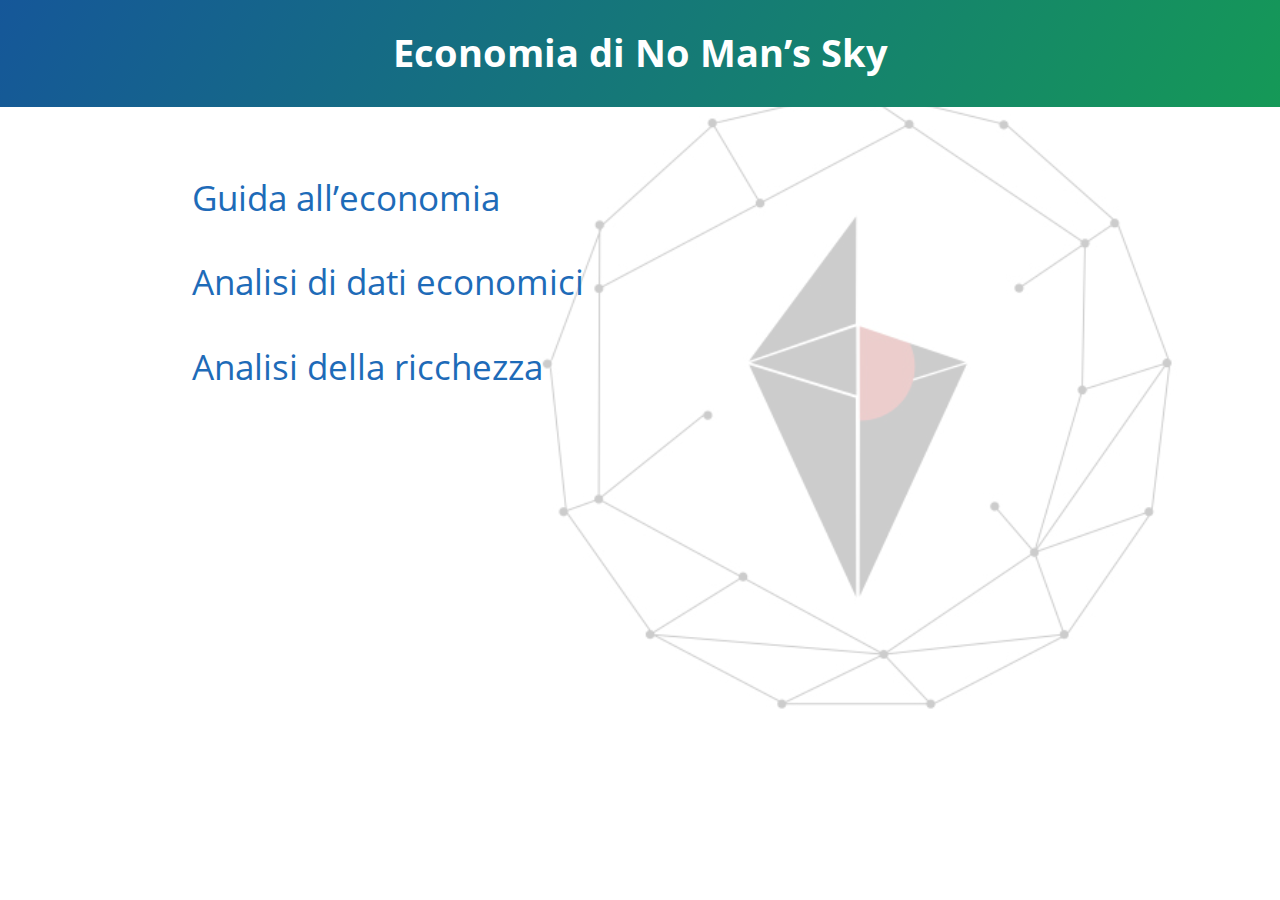
==== index.html @ 23bcd263 "added index" ====
<!DOCTYPE html>

<html xmlns="http://www.w3.org/1999/xhtml">

<head>

<meta charset="utf-8">
<meta http-equiv="Content-Type" content="text/html; charset=utf-8" />
<meta name="generator" content="pandoc" />

<meta name="viewport" content="width=device-width, initial-scale=1">



<title>Economia di No Man’s Sky</title>






<link href="data:text/css;charset=utf-8,%40font%2Dface%7Bfont%2Dfamily%3A%27Open%20Sans%27%3Bfont%2Dstyle%3Anormal%3Bfont%2Dweight%3A400%3Bsrc%3Alocal%28%27Open%20Sans%27%29%2Clocal%28OpenSans%29%2Curl%28data%3Aapplication%2Ffont%2Dwoff%3Bbase64%[base64]%2F%2FAAAChcAAB6Qo%2Buk42xvY2EAAEoUAAABuQAAAbz3ewp%2FbWF4cAAAS9AAAAAgAAAAIAJ2AgpuYW1lAABL8AAAAKwAAAEyFNwvSnBvc3QAAEycAAABhgAAAiiYDmoRcHJlcAAATiQAAADyAAABCUO3lqQAAQAAAAwAAAAAAAAAAgABAAAA3AABAAAAAQAAAAoACgAKAAB4AR3HNcJBAQDA8d%2BrLzDatEXOrqDd4S2ayUX1beTyDwEyyrqCbXrY%2BxPD8ylAsF0tUn%2F4nlj89Z9A7%2BtETl5RXdNNZGDm%2BvXYXWjgLDRzEhoLBAYv0%2F0NHAAAAHgBY2Bm2cY4gYGVgYN1FqsxAwOjPIRmvsiQxviRg4mJm42NmZWFiYnlAQPTewcGhWgGBgYNBiAwdAx2ZgAK%2FP%2FLJv9PhKGFo5cpQoGBcT5IjsWDdRuQUmBgBgD40BA5AHgBY2BgYGRgBmIGBh4GFoYDQFqHQYGBBcjzYPBkqGM4zXCe4T%2BjIWMw0zGmW0x3FEQUpBTkFJQU1BSsFFwUShTWKAn9%2Fw%2FUpQBU7cWwgOEMwwWg6iCoamEFCQUZsGpLhOr%2Fjxn6%2Fz%2F6f5CB9%2F%2Fe%2Fz3%2Fc%2F7%2B%2Bvv877MHGx6sfbDmwcoHyx5MedD9IOGByr39QHeRAABARzfieAFjE2EQZ%2FBj3QYkS1m3sZ5lQAEsHgwiDBMZGP6%2FAfEQ5D8REAnUJfxnyv%2B3%2F1r%2Fv%2Fq3Eigi8W8PA1mAA0J1MzQy3GWYwdDP0Mcwk6GDoZGRn6ELAE09H%2F8AAAB4AXVUR3fbxhPfhRqr%2F6Cr3h8pi4wpN9K9V4QEYCrq7b2F0gC1R%2BXkS3rjKWXlfJeBfaF88jH1M6TfoqNzdWaXxZ0NM7%2FftJ2ZpXfzzeVILi0uzM%2FNzkxPTU68Md64GQZ%2Bvfa6d%2BP6tatXLl%2B6eOH8uVMnTxyvVg4fGisfhNfcV0f3luz%2F7Srmc9nMyPDQ4IDFWUUgjwMcKItSmEAASaNaEcFo069WAghjFIlAegyOQaNhIEhQxALHEqIeg2P0yHLjKUuvY%2Bn1LbktrrKrOgUI%2FMUH0ebLc5Lk73yIBO4YeUrL5GGUIimuSx6mKl2tCDD8oKmCmGrkaT5Xh%2Fp6rlphaS5PYp4kPAy3Un74OjeCdTi4nFosU6Qg%2BqRBsoazczLwHdeNqpVx3AW%2BoVjdhMThOo6YkGJTl862RFq5r263bbYSHyuswVrylsSBhHzVQKDU11g6hkfAxyOf%2FDVKJ1%2FHCvgBHtNRJ%2Bb7eSYepeQ4VLZBqAeMjgM7%2FzyJJF1kuGw%2FYFpEq458Xrr65YTUa6VCEKGKVdJ%2B2FoBYYNKCwV1K6B2s1mJnPB7Ww6GtyO04ya%2FHHWPHs5P4J65NyVa5VA0E0LocwPci45b6tvMvohm1BYc1h12Xd2GrbbHVkjB1pzs6IKtOHeYd%2BJYhFasmfs9Zt%[base64]%2BlZ4dw9w86yyNfG%2B%2Bu0ZWOBkmsb%2BGrsrKGIN4R0XPQimnAEcj3CI6ZDR35zzHJEZlcW5cQCTMwty4umkB5B4ajHwVNhQDqdMLSAmClnhLScgYgMbQJESALUrtIvjpQz9LVxuIPSiYgQkjusZ01l4BERrPtdO9KfDErKQLne6EUbJlXHqTccNzL163tuES26ickjo5va6FIkCyIyaFEYA%2BlejuqlFxLWIYKmQG9W0tlMe0yXu80wPe%2FOavEJrd8srSFziSal30wMj5H2mH7T6H218RQ93qOFysDEgtLBoRuQUeXjyPQKexdLjoa4vtAQJiBsEXYutEo9T1%2Fm5mUdBMbXFCzIq8Z6Yl5%2B7nyic%2B1mE3xisVatpBarpcC%2FmUs9%[base64]%2BGg19OHK4TmOC61TIcAFzsF7DPNQ0fkPjNzr4sMZHaEX5fk7uLZr9LHK9AW9KF2wU%2F%2F%2FBUfaOnlREfyrK%2Frv6Hyn3ISkAAAEAAwAIAAoADQAH%2F%2F8AD3gBhXwHfFRV1vg5974yvZdMQspkSIYkQkgmhdAyIIQQWsSADCLSpajUiMgiAkuJNGmhKyJGDCyybCiyiGBHRGQtyLIuf2UX19UPy7oWyFz%2B972ZBxOE72N%2BL2%2BYd%2Bbe0%2B5p99wBAscBBIN4ACjI4D4oUJEIVAbIL8wPYX4oP1TQ3um3%2B0v5dZz2bj44nsyKLhYPXKkaL1wCAhuuXcQ69dsWyAu7qF5PBMFqQzQRkzQgYvIQCuXleXYHlCXl2x1YZg%2BF7HxMDNAQLQoVetwuKZCZjRUTQqc%2Ff7RjebisqAeuEQJXmpZUdA%2F3KgcgsJA2kL1xDNPDZqCyQAWdXiIy5YOHThUq4%2FKB1XFpgPr5heVtJuSQvJzxOeKB6HfEplzKWCEA4Sc%2BVgqkw8bwIF16K7fg0ttNJr3DajEKBqfT5UlNkwXJKyD4hCRRlFySwU%2BTvTTJkJTh1wkms6l%2FpBWa08Fmt%2FWP%2BNz2AWYcYEez3WwXvU5qECE%2FVB5ylJXl5993Hyc3zw6hkHaPoerldxVjh7eMX%2FF3hYWxu0KF382pcKpXsV%2B9QlS93Mj%2FSz%2FujinsVE1dDTszcEk1u4LpPdjXmDdw6UAsqFlUg7rmf2J%2Bd3aGLmC757GBuEe55mHNXGxifZVrLtuNNUBhwbU6wSQ5IAOyoS2MCxcH7VmpXkHIdZlFP4BPtOvFdvlZZsncL0Kl1pZcS99Iam5eK1erfhFvrkviL9HDKc5X6OV%2FChUq7aGEvw5U6QuFVCbEhOSSZHegODM7WOzxhOzZ2cVFJaXFIbfHK2cH7WlELuK3EnR5vHZJEkzvHZw35S933n0ucur5ky%2FMO7SraN2mrVuqGiNPnIt%2BNnTy6HF4fMkfvf%2B6EEjfkpWPh7rtXrJgp%2BNAk9hzQScj6194%2F%2ByxlZE72Ow0KvcdloMLbPcBiDD%2B2jdSW%2FEk6MENfk55AfQMtwabaPC0aZWZ2a6Nob1NKgxRc3qemb%2FaF0jtk3xZPtkpc4Xjr3KVXE7WDfpi%2BsfVJ1RotwUyJVFVbE4ZV3JUPi0pLsq%2B%2BXMM4A9Vd%2B%2FYcXcVvrtx7bLN61av2oINVTU11dU1NVV4cuPaFRvXrV7xDGPNH6%2BheQJpbMQaHLiz8R9fXb5w8dLl5vO7XnzhD7uef37Xxa8u%2F%2F3ipa9pxpUqrt5AYeq1b8QPxVNg5BQWw13h9k4PpEqB3Lx2eW0DlmxfqkdfUhoy9Y6EnNZgW0t7MZ%2F6smlubka%2BI0NfFckQoDwPkjih%2Bd4yrpTleTdRqoinJE6Ts7AULcTt8mRxQbYjMeLcXMpYwucgMgaCkrrMn668Z97YBwZHJm%2F%2B%2FhnWZ%2FKwOzazl5c2DerS%2Bo2Xth9eshXXd7jTu7NHHeb98%2BVHfqw%2F%2Bz%2FCmp5zhvSZe3e%2FkSOubt2EO3tExnWrrbsy%2F51x94%2BaWFa%2F84V1k%2Fbfx2Z1fWE0%2B2It%2B2zfxGEfAaBiMbBctRiug0CpIBLFUpyK2R%2BOumYgYrZB%2BcZAdoT4%2BTfM0CpsksEggGCxGoNUsV4J5sVpc5SGJE6pwxvIJgM3r97%2B1Kq1S7et2UQKUI%2Fv7znOCn%2F8jpW80ohvKaN24aOatFEFAx8XLFYDFYItR0UbkQMljuIiEgx5HMS0efW2pWtXPbVdGZb9yjruPIInv%2FsR3z%2F%2BEisAhMFkrmCRXGCB9uEUKgoomw16o95qEwxoJiaT2cDtl84CUP5G4XWJOTBmWLK8olOmNOjMKhUpWZWHK5LZgl9279229we2OBUX50kuVjv5QDo7PBwnsvrhWJF%2BYDIuVagZDxeFHOF1MEKbsBMEQS%2BKJjOVdXJ1BKw61EH%2BfeqSTzTz3I7ZA3Zuv%2Bwhshy3sDFL2TjctJR6n2SDsfFJ3A0I5ewXfAgugw7s%2B0XQG0SAfFVWHOEsr6TyphSHW5NHFc9J6Wa%2B7B3Dfp42HguHAUINniPlZCpQ%2Fl0CogDIrW%2F8u85iv7sGv8ZzGzYAxjwV%2FMCxTwobJQCTWU8HRPQeruaaXpRqestVdUOXso7dupeF7px4Z8%2Bed3arKFc44AIg51W9ch4kIIiUEocmSk4sBpCcj15oUDRJXYYExl37RmirrkIv55rLASYJJF%2BS3t0nopeptU%2BE%2BmLrLK%2BlPgQyid3mCBU6UP1rVz8R2n770zc%2FXf7x8s%2FNn9fvaFi3rmFHPfmMLWRP4lycho%2FjNPY4W82Os88wiJ34K4tdAIQjAOQkx8YArcM2PaAOjSZBL8uolzAJFFvGDXd8ej67P2AvKpUkOYghcnK7zl300RBcsExwzJ%2Fhbrd7GuYBwhgAIYtbTx%2F3%2Bd4klJ3gtKCQnGIz9InYZEzqG8EkjSzNavCB%2FcXYlcQshhyMsZrI6PYLWc3lOG%2FvlA4rHr%2F3uTFD3r38%2Fr%2B3fMKOke9W4oJ9G566u7au84CpOz%2Fct5R99wF7W6dIYjjnawrHIAh3hlungFOWgXoyzVKbHOr1eD19Il6vISsrrU8kSzbY%2B0QMGpdjgYh60zDTHJKHoyP4404pw27zB4o1o62gq%2BBLL299am8j%2Bzv774zj995%2FdgTOZsOfWr3rnTWPj2h8qGbo1%2FM%2F%2FkYYvmxfms7TtPrM54E7ns4vwBw0rFy%2FaNJjRRVTet31OgCBPABhongUDOCAzuE0h6gnxChToCJ1ulB0iH0jeqvscFBZotflk%2BhMQ5oJDqhrC%2Fl%2F%2FFxmAUlGYeK5Z6Jl5MDec2yJQdc%2Bl5ViNduL1avoZ805eGll04jy6COKheT8S%2BU6kQwdw%2BlW6nPpXF4qtEoBziwAye3mMnRLkqlPRLqZdQlsKxTcLghkqhzjrLL5M%2BWgUwldSkjbL1HPLrCf51d8MHbv66zu%2FmcGl5Kz0YNZ0%2Bmcf759kbEB29qGGrZiYWop2b2R9fYqnKnlWOVzqXqgNfQIB5LtRr8fQLLT7CyT0ZLaL2K0WFzU5e0TcfmojkckcgvcyhJ4pNlr8Bd63VyEhIbiGhfIBFGTq8R9lqcWB2Dl1G79Rn%2F9i8n08OU3L%2F760UX2E369YuvqVUPrI9VryFR8CXc5V%2FrYefbW7svv%2FYNdxUHv%2FOnFVQ1V8yse2Dde0UcAIY%2FzU4L0sA1FEQg3jJT0jVAJFBlqbOOrALk1dCOmkuHNF%2BmpaKOYunHhldNAlZhEyFGpz4R20C%2Bc47Vmu%2B6gqXo9lewuq5TfXrLnZORk9Ink5JjAlNwvYvJBoF8E5N8qd9nN3jrmj7mOx8OPLDXqolpgwv0zZkpuzaeTynf%2BvWjNvnr22b%2BbsfDJR7%2Be%2BcL6dQ1bXlu3CDvOWfHIMytnrhJPHt7x4L7eg%2F48%2B8C5U0euLuu%2Ff8ozr1xteHTRssdGru8V3kwfeHTMsN937%2FzksLEzFdlO5NQpNsMLWdAtnJlizzQYAAQu26AljUvWZbEQlyuJi1Ymcr8Iaal2jjKNg5qJ9Ctqx02jMyDFKHJw8TpUIvjHKhXZQlZ0%2FIwe1eO%2B%2B6%2FRVHpg2mv%2FuPbBuguPMtfKLU%2BtuXfjkIFraEVzg2tlMuZg6O57%2FvXBP1C3kZ3H9od2PPV81RMVE%2FaNAy3HEcaokRS34Ta%2BLAA8XotzQMRiizkRDVfN87X0JXae6NzkVR6Znehb6J8XL%2BY3IKovXMjn0oEDMrkmmc2iXu9yGm0DIkab6hgTZklwj%2FT6FDccpXsmn6Rjlxv%2BknyrTFMR8%2BU%2FcF9%2BDiRwh%2FUCiChwdeXD58cDhSwsRjeikNNcTo83%2F0AtP2DDKLywji1nhxSezMTjgo9eVHOy3LBbJgIQ0OsEsToiIFRHrIjI4wHOlfxEz6a4ZOTXTLq9eTjdTofW1bEH6up%2Bg5GIBDhGEr2BkRNVlMZTa%2FP3HKVyrMMKrF3H%2FKPYUAWjlGsXaRnXrxTIhrJwqp%2FbMtnphFYWIdgGoLWtddqASGuPzdA7YhNaqFZLvVJSEa48LZwUd4YSN4mJ%2Baq%2FctSSXgtmD6gf2emV91%2F9KNj38bHd9l3PX0tq19dMnzFw3OSsgsWjj%2BzqPXn0w4On3e9nZ%2BNJLYFZ1yqkQ2ITFEM5zzwyA%2B1KLJ1kVwpAjsvSTgx3S%2BrQQeiisxv5Ky%2B9kGbnqUmllmSFEhOP6%2FG4ug6C2nJQUPdSt0td36R1IFMgbsUalrqlQAbw4KK1v1BwIH%2FudKqm8NCQbeMHP2LUtVk3rv7Fb4712N3Tt%2FDeaWvZt3%2B8wA7swe6Y%2F5cvjv3I1rHJn%2BAyhLM44ODVn14%2F7bBUDpq%2Fhpxb8c388XfdM%2BrU3veu%2BTws17Pv7O79aFvzMnvxc3aaHRq8sAZX4jgUsP7CfvYntoNhGYquJiAAAKJNPAIyWLjk0ojFqENR0SwqyILNaiG9I0bRYhFECoKD518xh6iplZYz%2B5W8H0OIlBsz%2FtURB6IHmnaT7itJORvb6A94cnbjGZYvHrnSg0zENwfPGTGddQIKJwCEo9xyW8ALGdA7nO0UUg1Wn89iEGQLjwd01iRrUlXEarWAxVcVsTjAWxUBevt4QnM9%2FgxBMbluwe4SAjxpj%2FmcgN0ef3cCt2IAhVVLsR%2F7%2BTIjjZjU9PTeY1ew4I9%2FOvhn8cCeI%2FNf9BnK2Pk3%2FkZ7TF00%2B6HoquhndauXPAGAMIdb09Oqr8gOu6jFpbdQb5IDekccglHi%2FHK2DL%2B4emRymUNIE3%2BRo3WokKfbtNP37Cs0%2F7rxjQ0X2Cvs2Rex%2FNNLuysbxBB7lX3FPmdvl64rwyU44QusOVSzuj8AUTgmDuEc04FdsYcWQQ8COJyiuSoiUsFSFREct4ppwc9rSBlA%2BZuAPZTBx2Az2Uo2CY%2FhIHysic%2F1z59PI%2FdU5CtWz%2BaJB9gi9gKmYebVKZgHgMq89Bc%2Br1GJWSSDAQXQoWAyS%2FreEUlCQsTeEUKRr3B03DZmUZBwxy%2F6S%2FMZmh%2BdTYZHt5OF4oH1LKc%2BeilhJj0UhpMlAKQ6pAbjTRPxSW45Q0CbAac3asPzwaNfrY9LTuyi2ilOhUvnI8SSohNapUJK7wiAaDLZe0dMgujtHRGdt4%2B8%2FHaphRyV9%2Brq5lT1xe9nfPc0a2IrDuKQL%2F%2F9bve3DrL%2Fso%2FQj0kbVrGXCYuWZWXjUhzzD7xn%2F%2BD6GvYau8Q%2BZe8H8LUY7WK6yuVQ2KdHBJ0giCCaTTraO6LTiQaJoshJV81RgnG%2FQbydi5f%2FDYnpjc2ssZGSRrI3Ws1z7dXkYQC8NoLNxfFqVpwaNht1OotVT4GzFDJj9GrpGI15%2BJJiPpxLMg0v6dVv9AONx9jclFWuR6fyFGvI0TNxvRC%2BUjHmnkjBViRGg4Ix0Yn6RGzLWkgJZRVRDKHw1TvRrzc2NpL1J6JN5M0l0dc5snnk4%2BjCBF0QIT1soQCCJCMFzgtw3EBXxTekkO0%2B0aio0pV%2FbIp9V%2BKIgpPrUZJOFCUev%2FJSmsuNBjuVjDK1gKQgp2DnLbuZlRjwuJUAn2MY4nce4COtZjadZSsCntbhh6zRomMm0bbpo%2Bbh4oGrVQLPOume7Uev%2FBCXo1IDsUG7sFsvcaytVpDB7jBS2aqjKCdypaUI4xPzabNJKZdj%2BWvNn%2BtsW4%2FRVB2xkGeEk582NR%2FnE3ZMwaxy2guAqFp99FZ5bu%2BIXqDW3hHqvLVNiOltBiTmueJRtpW9oZgjHIE9sBOOujo9%2Bv1%2Ffvn5h%2F9Eeb77LHuYa%2B94HIt1bArbxs6yU1iIuRjEAnYqZp%2BE8erqdUBRONnA%2Bc75DE6XQaiKGAySLDuqIjKVEtavhpXmSgW%2FmlplYChutYXx7Ay7tLsRZ5PWUePGL949euKoYPr7t1HOh2jK6mdXrVC5wHaoXLBCCp%2BZp8MeAIEa%2BOqmZtns6x0xC7KTL2yZM%2BMtlRs3J6I2pViG8q258sX7OOxndrH0tpz5ki3rzuqxivyf%2FDnN%2BWMCN1SGs8yIxKS3y0aDQdYTwePVm8EMVRGzmVDK5UepkSi6cntnp2Ku8ktw20SOf5bGNm4BcRXyGdhfcfkJ9jQ7%2FVXTzl2vfEZGRLeJB94%2Fzf4%2BLjqZjFi9cuWqJwDVHIFw29ha4V6a0wSQ5BSFrGxTGvV4uH30CFSfoEoJiY4mt0CGlozy8D%2Bo5jgx%2B6jmBbwy4BEI%2B9d3rHnZ0I%2FGN%2B7usnL1ey%2BxM389WLx%2F1%2BINHRbWXfoDLjz%2B6Z07su%2BYN73vyIFFvd959sV3qtf2nfFA35F3FQw8AoDgABCGcv7JvJ7iABSRUp1epgK3CYLmFeJ5qGYSi7k3IEsbWYFQyQrE9PWqJzjM14yPj2OHrLDdhgYZZafDrqOCmQ8UpzGUuFzsLkUnVHMYs4uij%2F2F%2FcJfFxrfee3ld8QDzf2vsC8wo5nuaa44%2BMabh%2BghQAAA4XW1%2FpMcNqJgMuooCJQqiPLlrxWvQhjgF8%2F%2FSgXTwej3O6M%2FNmF1x8zWHdVaFh%2F5uU3bnwXkmg1yXz6aT6km%2BQwpyW6LRdQn2Q0U9TGTotqUGOKqNclWAjJldKcyenwSZ0h8cyc75y5CT3v2xU42u%2BnL9p6UYpSa0Nne7yy%2B1EQ%2F7PaW6%2Fdbm0N88llHNx18ic5qnrv59RXv0YUK93QAQr1q9QNhhyCJ3ORLiskXFJMvtDT5KhocAz63Yu7rj%2FPIY0oTXmKdjuAkfHg%2F60QWROeQZnI4%2Bgq5M9oX4lybrUY5GWGrIBJRpnoDiChTUeOcJmE%2BqKL%2BGCJdcNEhlrSb%2BQ6T8%2BR887zoCZJPFyv1ZQBBscZ6pWKmQyqDLKBgMIoCNwcUdUrMcuuKmVot8AvlzU6qi9roq82%2F0LSFwoaNC69OAIQGdoRMVnSRY2mRUFAYoxcJlTDIOdBSfeJRD5nMSvEEu4B%2BdkS6svyKX6HWC0A%2Bi1c2Kd5c2XRy3h0mgYbo%2F4spg%2FKNEDuCzdrMFFACSacHOUgFevPMXj5rMb9CfMoLfOrSA%2BKF5b9KyigFJCgExOMgQVJYD1TWiQQEwrO%2BG5rpVFUTC3DfaPxsA1vG9pEg3dQ8jnwV9QJea2Zv0k3XKtUKsJLHIlEqwBgjmU%2FLQUfRp9mbCwCxTjhHHZIf9OA8AILRID2BkJ%2Bs1ZoxwDW1OMStBHU83G1fm5MZ0%2B4QzhUdK3f33F8MRKk50lPCUEXzoVc4K1NnTEvz%2BRw6yqMpYkzrFSFGI7jd1ooIt4LJFRHRA24o%2F98LVH4tX7NllapJZ7zS6LZn8QVeLKsVKjrQrxv43GPPvUychyc%2FVveH0F3HR77xCrNs%2FmPDWy89tOWB3js3Y1%2Bb1GPe7Jq5dxTuORZ11TZuHC3LD00fOhwI7OVWtVZygRPSeVUt0%2BD1Wq2mVGqiGX4zmNwOu8HOhccRljzgqoiArYV5DSXF1SDB1sddEk825YBijeRQiVcrvHAqyJ5Pv%2F3%2Bk0l%2F7GwKzGzQ6Wa811i%2FqXFjfb0wlJ1jP%2FDXxwMGLpdcbNHcsTuWvv7ll29fOPPJXwAQpnMOLxWGxbIaK6VuPU3ySmaOmQ0cHDPPzVmNGM9qlJ1DHgNzu6hmOGTcZXYV9f8d8HTbUOn8QrbvuW11Tz3swiw0oRPvyPQu96Sywe9%2B2mlNGRBlVqGU88fB%2BdM97E%2BVvGCx2CV7ht%2FhtgIgmqhez9mjt1FnRYR6bscerSYTkLTqvTcUDPLPA6osi%2BJOiG7ST%2F%2Fn2W%2B%2F%2B%2BTCTLMsNCxmTzdu3Ny4evOmNS9gNlr5647tA%2Frh0V%2B%2Fmfny%2B4Gv3r54%2Bi%2BfxLF0cN44IRk6hdOTDF4jpdzqtkrxGit4uRskyaUyyqIw6paZQyiRZQ632%2B%2BJsUuivNbh53Kb%2Bx%2F2JYp%2Fe%2F%2B7qFl8eecf%2FzBk65bfb7WQLstc2AZl1GMH9v3fJxx%2Fp2pttp%2F%2Bc%2FeGrS8oUksFoBYpHVxK3cVlMjkJ4UaSuj0GvhQMgKIsVkScspUqq0GtY98IAxWmOZS1p2QNgeJSXkPW3DX3mE%2BzrxreeANH3lObN6LH8KHopW83l9G3%2B3TugmsDC9PnPNkLgEKQuYQCzplcKIVu8HC4a56vQ5YpvYtY4ESnSHIzW6Vn%2BQzd72xlLbYWV0R0nXpFDJm6XKvOqvPk5pJekVxrm%2FJekTY2T7teEU9KnHUa%2Bzj%2F8pXd%2BrzbxD1uragaVBdAqDC%2BjaAUkrJv%2FOXKcGMXmJOnbhQXF%2FF3QsHJVnf87VhB3sSqoa%2Fte5X9jf3r7FdPzMgtC%2FccNOnTtwb3ZPb6ZWdOPLzh7amPD50%2F4z8%2F1T4uVE5ICkzt9ewxXYdBbfPqVx54ddvqMauTndXFnYfmBnY%2B2PS66ypEhs2ZFOn5IO08%2FZFvfn4cEPYCCD24nnuUzM5i0nFz7dF7vEkWvcMhVEQcNgOA3q0Y7xjlCatesVT2mALbtRUfM1P06cfm%2F%2BGZhgadoWD%2FjBMnyJuLfn%2Fkk%2BjrfHXnDOow4N5XP4gWAxDYDoDjxAtAwcr9tZ3PJCDa7Ga5MmImVlQ04%2F3EwqZSIqAJJVQc3NDQ1CG3TceObXI7CJWYU1Zc0qFDaSkAubaKudSxTZAEd4Q9TqPRrNP5kj22yognrLcC1z6ISzW5xSTOhATTljhb3v2det7Zv%2FeNGZnLt9g16B6h%2BaqNHZHv0yaP8TSV89QGJTzetxgMRqNOEkSdYHeYAGw2nY7KRje1xiKGfD5zeUyFyuJsRTUiQi0bdclYkzcER73JeuD5E2zOnB07dKSgy2icydpGlxLpQTZOcjW%2FXTo9NjcO5nNT4GQCoiASQHfca2tMVBjHYVRo6SRfJQGoCAfcdruDiz%2BgdwRo66xWHrfb4RPMPm5p0302p1UPDkUPuCLEt534Igi1bHVIVIgEzfAqepHh1bRDypryyOa1DVNmblnVsDhFl79rIuIAXcHhmYdfJicWLNj3cnSLcv%2Fzx9HjQmV99dDDg8e8%2BheuMZq2cnxdUBBOApeiri69x23S22xcWW02g%2FV2ytpSV72Jmrp7m4JG6NDUt95RNPXwJ%2Bq8d0XUSWM2dhSfU9EknsU6wSyDnOwzeLgds1GbYvxvmcVylSHFilGFxE4PYRT74fKaf%2FwOTZcvobX5lZ3PPffii88%2F10Cy2I%2FswyeR%2FAFNmMfeZ1f%2F8rfzH545p1j5vdyW1apU%2B6E8nOEzCrKsS3foHJkBwQhWq7siYrXprboUaHXDzMdZ0GLBqpaeO2hPAhMUr62Y%2BgRHrThpU8Niry7c%2BPBf%2F%2Bf7yzvryabGFc8%2B6xowcMRg1kUqqh9azT5h%2F1GcNr14%2BGTWl29fevfUeYVXHNNSlVexqMKW6qHJyT6bL8OfnOK1pqalecxOp8wtv80MFRHz%2F%2BY2VT5yJ1l63Ul6r3vQ0njtQyL9GzaIW15cvXnjnI8uf%2FfJ57P0SQsajObpM%2Fd9mHXp3YunT59birloRDO2a6z%2F9T38eEzFCzE9okGOpw1ywy6zXm8wEF4DsZrB4FYtg03rc2nRkaE5IY15ZEfvjt4eRQtfaahz6rrsFoaZNlk%2FfTbaJFSenDQjlrnS6XyW1twOtIplrqLzeuZaEfHYJKq%2Frj%2F5t8pdueG5kbsG25Hfpq50%2Bj%2Fe%2F%2BtjA%2FbXzF82%2BdmN88r%2FevSPL3Z6ftEjj7Yds%2BJ13jSzsaHnpjbt7h4Uvrdr2aAH%2ByzaXLm4R1W3O7p2KO71FCCkX%2FuG7BQrwKPWJlwu3jPioEKS1%2BC0OXtFLGGbVeaCkj1xU3kqIVjV5ONWqo52xVGXhtxKNuHyEMcdA5NSJuSy17ZurRiBXdlrw2vN8lyzHQeQZdU9%2F83mRWePngiAsIOvrjKhElx8fh86ZZPJ4DS4PSaz2aZzWdVV7TFqEbMS%2F4daVmW0rJcrhBY127EvX9TPNNQl6UP7Z7zztlAZLeMO6GMSvnpozV2Dj54hp7RcjgiVau%2BHAQ0ms6hHK6jhiJZl%2BNX0NFTicIYQt7ER%2B76ptuiMte%2FtYyP4oI%2F8o0cx9iPtrx6K5UpSgI%2FWinsblz4lNc3rsZipYBZ0yQ7ubnTuxCyYK7c2A1U2Z2Rlk8LhUHSq1BmbsoRPKeSfcBbp2qSdPsY%2B3jNxsk5nLHCcaHqjg0snBF7dzc6QBZ3OvHR%2FdK5QyUaz6j5l%2B4tJbXTp7trW9eRvHClACAIIOpXGzLBdFiVAUWlxQZ3RLaD1pnQ4ngmjmhUfYgteQT9m%2FJktwFVH2Cn27hFSQLxsGO6IfhU9jUdYD0AgfL1LfHw3z%2FsVMqnHK5jB7OBLO0UHfIJCVam1GRJo46KKOdrSUrLvuwFOnfnuS%2FtYTsWfl%2FStKu2xq3cXzuCVn9wf%2Bpn87mrGy5vtC03HtkAsZ6YPCZW3yJl7RUQr6npF0P2%2F5cz0oeZ%2FksHR0%2BTL6D5y31Q6eN685sPxrixetlPl5%2FYlJxu9AFbZRbmnpqlpTq09K3F7TdV%2FbpXcPJZTfEtxCddDvj7d3EK4ZLfHjedrpx794PFH58%2F49MClCxdM44aRZaRxE%2BaPjywnw0Zg4ebdS6Xj7NzZoCl4FhAvMxuZrfluorSo0RSABN%2BtlHzx8nKeJv3cDAiV7Ijaw5Oq4OwWDQ4H8UFqqsXiE2laujso0QScEzYFFXSDxYr7U7DPVNCV5Dj2pcRw4eKhDx%2BZ%2F9jjp45OnvHwVFIePIvB49LSPRvZ%2ByPvJcsjvOq5cRenZNg4zJn2qEvdpyXVQg6tAS%2FXAzu1JvkcpuoIdVglCaojEuTngS3pjfw38rSkOlOZT8nQVNOmbD9lKoU5HFg8t2TMUz2mRrqPyi95omTcisrHK%2FsMJSfuLFn%2FUKvsVinhsvqH%2FRkZSeoOPFuKdcJwrcuYCALV8343AGpSu4xtNPOWXcZcCQNO1%2FXt0PNKk%2FGszp3Ly0IVZPfVC2Lfxb3C5ZVhQDjK7fd5dVemazjNozNTahCARxo62irVJxKnwUz4SzDKgg%2B07k9ljt9sw2apra1KOJCldLR6NAOuqD89OWHNwpPHcdniPisKChY%2BtHv7My8sX%2FFdifTO%2Bxlov4LNXXfvoH7vstCH5z462QkQypUYSDzBpV4Zzk5y6s3mZI%2BdGD1OMS3dlORL6h%2FR%2B3xOcNr6RpxJIPa5uRWkRdPQzZ6Nm29lf5Lfinl2ypuduEqQxqONXTatnD0HG9jQblU05erVU2%2B99f%2FEEzUL%2B%2F1uGTs397MxS%2B7YtDz%2FxwtzsfO%2BU4psZqMkeIVtnHNByAibW0GmBSxtctLd7iwZeNSYn1gJchaVBku9il8r9co82Ja9clCxDnKwNLs0IXQ6VLV4%2BOLx8%2BeOq7t%2FUVXVgmF14%2BYuGrN42MKqeVtnzHh627QZW8mHj01aNmxh794Lhz059ZEFD%2FCHvfj7JZN%2BN2XbM1Onbd8BiscDEJT9Fw8MDrdzWGSj0WYS9URPTS6LW%2FYmGSwW2So5HBScbqsz3UmsTqvThG7JlATlWg%2B33RHrzL7lpjuGUOGj1uaovjBEKnH2HjYCJfY6dmGv72BvYGd%2BARu7j1wgZ5vZ3Ma57Ec08RslQBKsgaxUVYkkUR726QUqUDlmFjgmiYqtbgjFLYRiI5p%2FYebmnxVpXPuF1kupUABdeGdcdiE4pdy0Dj5fmkmCgNS13E07lbRqK%2Fn1%2FmCviN%2Btt%2FWK6OGGznh%2Fs4t9I39VVFmLztSUlwuwZdCiRC2l%2FKk33lG0dHD%2FqprTbw5%2FZmTxqMV9Z8yYvelw%2FcCqjf%2F%2B6K9P9H9t4KLl7R%2BcvmJR99W%2Ff6Ggbs3LPQbRnMF1WW0mD5q1NDW4IJjSKdy5prTH%2BklDl%2BfctXrZxm5rs9r27dWuY8e8oqHTRvWb0MVZPfnuKWXOMUCwWLTQ8eKH6u5TWpiTanKAI8lnpW495N90QCAhzctKeI%[base64]%2F2dq9X3n575qfMjIXZI%2FQ7b%2Fu6brOGD0zj0rT%2BwD%2F%2BwB3P2xr8GQKCCushU8W1OdzqUhlt5pRQDokeJazP8rQwGh88D1EYJNTvSOakf3feGku9qVGpqG4xTV8ojfbXWGSt18iYUtdZJXEnDlt0%2FedPztWvHjM%2BbtnB%2BHauecmLUlAeov2bk6HHjJkhCcGFoRIcJs1jnI2OaCgRBqd8NhFraSI%2BCBGbICTupxI21YNTrBbMkWKwmUYegHGS5WbPRiyhjVuw2EAfPVEriM1kjLsUhtexzTK9lO0kQ1%2Fdk29mzvXB9yo23qh9EHfeDXhAhJWwiKKAki0J1RCSQr20nattixUJOXfM71Bv9Hhc%2BCdeuaV3LRAIbAAjXdUoX16r7wqGgF3iOLui5Zpn1JodXKu1gsnFoi9Pi0DmtjnQHAR63E4fT4bythikCCP22ZKVVoUS%2Bhp0Bqm51Fnr%2BL2UjHz5YPXLwfRNx36B%2Bl3eeXrwWxYbNVy%2F8n%2BpGrtwd7tNtSfXsNFaLo9jTdPZ89ub%2FpXB47YrkEiRpzW3r%2BoJ09UfBJLnmAoG5dBi5LJ5U83Z%2F2GIGp7L7nGwzHPNQhS3J7yWaAKe27LkytvA6c%2FfPn39g4Oqa%2Bfun195VPX3qwLunC2vmH9i%2FoGZlTdOCgdOm3l0zdZoiv%2FGASic8yQYLAMhwBiA6Q93NqCLLub9OUmpcstOLaHGCwAsItnQvZqjyadHEUVx6cz%2B0JMt%2Bsjy645vIQH91edGont0XbPj9msiaPXiIVI2%2FNHhk35IePbMLh0yeP6V6%2FZPPA4KflKlzBqAsnGkVRaCONIPUOstxn%2FMhJ%2BnrRKMzxUmcTl2yP92s88eVhKvIfTe2KDHRmKtlyd%2F2PpPpA3vsPbRzw4w1sz%2F8snbmA6Or7%2Bw%2BpUPP8mXDl2wVvqx%2BwJu%2F%2FYmVHWb32L5q0oAeXXrkBYa2LZl5056LnkfvwhP6xD0X5YAIN3pyAOvaT85494494cnCD133dnN3O1oEqNZDegiV4IHicLJoMOhs4HS6dC6%2BLeC2ulLMRKks6LWkMWHX6XqfaELKyMnTOhsGs13PNCxJNkz%2BZ%2F0Qg6GhAeewK698pKaNLwyr2caOScrsU1mzMEJygRWCYYcgIoBopDa7TidSq4jaQa%2F8RJkG7MortqVTEvILI6Z9PL1rzacn%2F%2Fov0pY1S3t%2FraYhx5WrKDBA2ED6Yh0dqvitsEECMJuofkCEQsyAJOqq2jzatUOseZR82L1nz%2B7xMwlZzIVNAOBQIge7xQhgUfrILXa7jtog%2F71CzQq3qDNoZYbSkOzBpo31obZtOw24a8BDQx4ubWIXRk7UT9S1Kckrtu%2BbHgSEvqQKP1d3kPleHwFKDSZuX2mGBGlK3sc5EGO7FpnEzw8MXLlQ8pQsvpNv4K4ld9471NP2%2FhFAoDt1kaPi26q3zgo7lONnEnBvHfMfbr3iP964r4XTTjgzJSYsWHJ0V%2F3qF3eu3%2FB8lN07fsKwYRMeGCZM3nHw8LPP7T%2Bw%2FTH%2Bb%2FYjjwCBau4hdsY9BF%2BZRr1AgMrEoJdu5R%2F4fBhELEUxdqM72c5aTGef1%2BIQVnvjPTGxCb3wfhzek01IufGW24c%2BAOIZzq8gnCYLACAbHrsGKMNHNDV6EPR%2FosTBA8ziYuCw7Tjs%2BThseQz2CwV2Ou3PYeV9xMZBVchkAMkvnuAQM34FFf4CxEZ9KD5qXmxUIBBiM2mNMBxSoY3Sba1zpQWwlbVVwCXk5EIqmmhqKj93lzEgkm2zG3tH7IEWecP9w%2B9rGZ4ohslCYnXDUm9MGF2J0ihbnJBfkf59Rs7q4vv9Y9X1ozq9%2BdbRTwPhSMnYbk2zOnXtXqqkXKHH1tZM7NOvw5ip2e0XjzjcWDEhMjB%2FyIz70jFvcU%2FeGRvmVKrdoPJ0bltbq9R1v%2FYaDgTdn4hNzIa84ltA1MLCGETS7SCOQSAGkdoSIv86xGsg3HKMrOsQE6CUQxiaKGmtgtyAkWIwIMNxKIN5QK4xAIk3MIIVnNA%2FfAdPM%2BwIOhPaRNEtuvROycm7kHm7iMHM7wabASUqOtByowkglmHm5an5G8bOiYau9y%2FSAF7vYVQ2zqR5UUeUXdxLDtMT0SMkNXqR9Lhag0cfURpetbZG%2FAvZr2jRHOZSOkc5ztkqzrMIAf55rM9N5VmbON8PqhxBs8aRmyFqoTwG4b4dxLFrV2MQyS0hsq5DTACHylWC%2FhhXgUA%2BgFip9id54Z5wod3t1glmAKcgCUk%2BrogS11erXC6%2FJJ%2BWL8jcIsuyoNfbqiJ6Kri17tNEXW55EDWhHZV7uVhLarxnM5QhVqpNqbM3bcJ9eBf%2Bbn%2F07S9xNlt4lIyKtaWSunqyntWxHSQcba5nhhhNYrmqS%2B3jurSmJdWx7jiVLwUx3sKsmLb5bgdRi4YYhP92EMegKQaR3RIiX4PgeGy65RhZ1yEmwMdxnW4b5z7CQrQJJmEDGMEX1st6ino0mXXgy0%2B0x2rMHLeOu0ewbTh8BHua7RiLw9m2MThS2DCa%2F3fbaLyfPTsaR%2BCIsWwrAOXzv877434CJ6RAQFkZnnRvmsAPExtcAA6rqFMCF0%2Ba32f2945YHTpRoDazQHnjnES1lrm3%2BFq4%2BYgL%2Fygm0lglwc7fxSoM1BZEj3qKzovZ1zsLv1479tEH9ykddGe2jnx04rGmh6Mjpu%2F9zy%2FNwbFk68SdWpPhmOUDNr2FDyl9dMMXV699l61D26bmvgOVZjp2ZRN9qTc7xVdOrI9LlUxpXLoVMfk7Nb7fDFELp2MQKbeDOAZzYhAZLSGyrkNMgA3xlRNMtEfCbHWUTvF5CmKjOFSQeO%2FfrHjvH9%2BpMOtFUbKDBB6vWeALiC8fs96sl2LdkZoVarkRrHVH8v9lCDcaJGexM%2BzzQ42NZ9GHnuYrO3mL5LvvUdvFy4zXWq%2FB6ei%2FV%2B5Y9yQAqv0oW6R0aK94ppxcMTUAXpMJUu25YkGhw5Hbrl12RaQd5LrV3S5tj%2Bvm0xpaZCBL2vZIQjWCo6Q2%2F2lnOTKUqE%2F1UYJv5ZAOKb36Lxv32p%2BOTCrfUnn27ofnjujZq094yVz2TcPf%2Fv7%2B58IPi6dX3OnPyC0L3b917LZdPTcF8w%2F0mVQxcHZN%2BcTisqHF1YMuXO0r7Nv3562c52pXkOTnPL8TACXovgLUVWlXOH6L57V56vN2t3t%2B7FP1eajFc%2FGz689fe%2BUW3xc%2FvP58whegruiOKsCNGRZehzj%2BcwyiTQwCqAIhKbtXOVDENWdkOJQLre3tedlIaF%2BWlJTe3ghi5y4pbYNtKyK%2BAqGgV6RD66BdECyZQU%2BxzqKriLgsNtBaO9R97viBxZsNL1corarUot3Jy%2F%2BqHSkOv7bLFExMz5TiAMaaVIb%2Fwg7NmPnUc0VVb4%2Ba%2F3xO8a6Hj%2F0reqcOO967tWbwurHswpy73lz03Mt7Jg1ZtfPpwzvoK7OWGon8BOY%2F%2ByddrEUqp%2Fie%2B4eMYP%2F9%2ByRWGwjyVpav5k5sXH9%2F5MVNo2XdQ6Sw4ektO5V1zXc4lW4kzreeMU%2BJFaqnVDtxVIn1ikl8vyqRVppEbn5e21993vp2z4%2F9rD7PafGcS1R7PsEQk1d7TaLX%2FgqAo9URXolZHHYXKGOgqI3xIgApTICovZYRgzDHIa79iUMMSoA4xl6IQTg0iG84RDrHQ4OYwA4CqBbHZ9d89VRlx1zyq6euqsJ5fsnUqhXwYN5jsTttkj7YRp9eETFSj91nsfLIR0%2B9LqSttY3QmLJw6%2F3b430QyITiIlAqxdlBMcj%2FlHpUk%2B6gRVqnV4kwil39%2Be%2FsK5T%2F9sUYXdkp9n3vr4YN77ll3OW%2Bpzc8v7NpC3vppe0vPUtC7Ev2FzR%2FcQmlWcInr25%2BcGHXgtrefZ6cNHMlm8b%2BtaaRbXjh4Aku21jXgbraqmOrzaLyJC1RNqNUrt0Vk%2F1HquySb%2Fe8drD6PPN2z4%2Bp45Ngi%2Bd8fu35a9%2Ff4vtcJtrzCSkx3Wh3fS2Ph2YhR9gJVO1CD4WTPAaDTSACKjsZTifKZjMqJ%2FQQ8tX1yhOfG8nPjUN6iccXE96Pp8ejezqVFHXsFCrqot3J8iefZP%2Fq3KW8Y1m4nPwYfwOUY3tEGCUsjvv7PvxEa3orl8vQ6iZn76u47uxt1M%2Bb2Kjnf3P2ZWVxBdGcfXw7QXSpTl4Si1SnX6L2X2yaUjNt%2BDw0Xd40o6Z25NzmV4rxTJ9pvAljfYjl95r63Iuxboyetf0XbEBQGjL6zuy7cMOvu8aRRcWffLRjTHRO6DzXjNjutSq5e2KSf0PVDI8mmZuf107VNOfWz4851OeBFs%2B5ZLXnE%2FyxtZarrfrYDqw6wr2xGWIjpKsAWu%2BI2t%2BVyXex0jOkFJfNZpfsrQMOsKeYPHqqT%2BNdjB7q5euvRZPnb3oYUWsXUUomXo%2FW9JUVbx7J4HugOKR748Sz333%2Fyd8fMwk63mSElTs38OYRzF9LmyID2Efsvwpjn83sV86KdcDaFQ1NOXQi58u3ce%2FZMxo1nF6Nmgn7Y%2FTmxejV%2BpuEyuv9TaJArLfsb%2BIw6gkU6UvxFLggHe4Ot0uSrE5nKpjtqZKY4bc6eDxpBaOR51hGGj%2BVwg8UUAc4b5zk4det2ia1fWVJO2TlvZF9aafq7NnSl1EYN4y9zJ7BYRgeN5RaonxdR8%2BRfs09fmXXEH%2Becs89LqzDiTgeF3ljSZmwlZ1m55QTGn6hNi32qy1yujAU0iAXCmBQuG26zkI8nqx8t7tVlk4oDOW1Mbbh0RHvSCKixdiunWg32pIyxcyKCIieFj7YoVjVRAeseV9R9a0q5rdyvYktTFkxnyvWs%2FNzup6pu8B%2BROnrBae6djz2%2BInL0aAOq4Y%2Fe8%2BQDVf9G154buPm5xvWCb3mrjKRjN%2B7vp4xEwtQh3q8Y%2Ba0KbPYz19MYDO5tw1mkLIPz3985rOPP%2F10x9NP7wBEE68Q7pH8YFF6wGWwWXmN0KJs3CSfKkwsE%2FIgzx1QzhIE0DR3nLfB89CcmUMWLuFF2u%2BWPJGTu3C%2Bt3TBoiIAgpP5iG2lhdp%2BkEMyxSpMejflw753u9KSrHUfcfpp29njxj46a8zY3z3YPRTq3rmsqJu4b9TM2lGjps8c3qFLlw78AkQdn%2Bk78TN1N5wPn%2BSzg2gC%2FnKrZc73En4mKLYb3o4vKU6BwvQ0olRTQpJEXXkDB%2FTOLAxZRpmn39tucP%2FKjIL21tHmqcL5rLZZnbvMquO3Tl1n1aldEci5Ff%2FFEyCCePMvngykw%2BK%2FeMIh5f8VUtYgffQ49lB7%2BR0HUNTpQenhP6WBBkscHEs5y%2BQZ1WF29yx63DMUTVyicNM3RdTpRZly061Rq55Od5RisXIk%2FbGKDPGARzmLjqmfcouq%2Fe4LkcAKAEQZizSpY1khOWwS0KwXbHbQUZP2M1%2Bx3pUgbyrhA%2FvjeGG9tcNjs9M6maNnb2B4FnXTeR1Tw7TF6DZldL0ZRcHuMIs2WRn9LW10DWe%2Fei9JQJ4ELUkjOsxJ7m6%2BQYbnXvbTY2Ow6D6FHh%2F7lTTBZZSVLOtqB8g4iCCHzeZK%2BdC1Y38ymWJ3vb5SBnteXszG7cAfyXB6EYzgPBD%2FURrIP3Wr6u%2BOqQ9OmDF94qRp5JtZj%2F9u9sx5C%2Ficym8TiHvgB8gGOwAEwU4c%2FM4nELJA1RaoJelK5ZPTbBAIlYikk0WuCInpvPM3e2CJ%2B16ASv2UpGqjUBAIkMRRWhRNSeqtK6QAyGYBkJXxUyYgEkE7ZYLxAQJIVjbPWkkXx4%2BZIJRzr1gnnuT0TQ2Xp3rTPZ5kI5Hl5NZ2wZDslYJtjN4kb%2F%2BILklMTUvtHyFp1rT0tPw0qqdJaUlpzsxM6BvJlJ0W3iDhg5ZN3bwwdMsfKruRW2ZQbuRlt9evdcorVpPyolGwuJT%2FdUDsCHUKOz4AWfRHQvA065Z1snHLxtW7%2FoddaNewgZANO4LY%2Bn9OPN%2BrQSxmD80rC7ed1%2FRm9%2FpuaEacl3tH9TwUsfXIpYPVzprl6o4iBXdYT0AUtDAtYc3y%2BEuJtrjkUwGEVlI650ylKvE%2B5ABA%2FHNTwuf9lc%2BBgItUcf0%2FAgZwQedwuks0ypTyaYjSqY%2BiqLe60l3E5aIWOZ1mxPuV70toergeGwR4g0v8V2eKi0otVJZJ05xV7GHcsHQO%2B0ESk9LSjDup6913x%2FKzVKdeX9THFGzb1v5TDDfpQ45bECoJ9%2B43cBcf0nCXXr%2FF8%2F43notvxJ6rVEnqc1TWG05X9cp%2BAAQRKWiHl2Knck80KgqljCAC4Aq1QvJpPHP6XaxCImp1FiUv6pwAUXstt2Ud9NrbHGJCAsQx9ufEKktsFtJBzroOMYF9EK%2FV%2BGK1mv8PflNJUQAAAAABAAAAARmahXJJOF8PPPUACQgAAAAAAMk1MYsAAAAAyehMTPua%2FdUJoghiAAAACQACAAAAAAAAeAFjYGRg4Oj9u4KBgXPN71n%2FqjkXAUVQwU0Ap6sHhAB4AW2SA6wYQRRF786%2B2d3atm3b9ldQ27atsG6D2mFt2zaC2ra2d%2FYbSU7u6C3OG7mIowAgGQFlKIBldiXM1CVQQRZiurMEffRtDLVOYqbqhBBSS%2Fohgnt9rG%2BooxYiTOXDMvUBGbnWixwgPUgnUoLMJCOj5n1IP3Oe1ImajzZpD0YOtxzG6rSALoOzOiUm6ps4K8NJPs6vc%2F4cZ1UBv4u85FoRnHWr4azjkRqYKFej8hP3eqCfDER61uyT44DbBzlkBTwZD8h8%2FsMabOD3ZmFWkAiUs5f4f2SFNZfv6iTPscW%2BjOHynEzEcLULuaQbivCdW5SDNcrx50uFYLzFHYotZl1umvNM1tgNWX%2BV%2F3gdebi3ThTgVEMWKYci4kHZhxBie3TYx3rHbGr%2BPdo7x4dIHTKe5DFn%2BO%2Fj%2BW2VnE3ooW6isf0LIUENvZs1gf%2FLHojJwdpplCP5gn%2F5gi26FoYa19ZVFOJ6Sxuoz%2Fq2Ti20IKVJdnqvYJwnhfPH%2F2f6YHoQF30aZaK9J8T026RxH5fA%2FWPW%2F8IW4zkpnIfoFLifGB86v0ffm5nbyRs5iaHR3hNBD0HSfTzoPugRM%2BhdN0x052KoHLBS0tdgpidAiEesDsgWYO73RWQz2LWIwjqnMe%2FuYISQtlbyf2NlT9Q9PoBcBnrO6I5ELoMeyHkNnIXGdv809H%2FDXNOTeAEc0jWMJFcQxvFnto%2F5LjEvHrdbmh2Kji9aPL4839TcKPNAa6mlZUyOmZk6lzbPJ3bo56%2F%2FCz%2BVaqqrat5rY8x7xnzxl3nvo%2B27jFnz8c%2FmI9Nmh2XBdMsilrBitsnD9rI8aiN5DI%2FjSftC9mIf9pMfIB4kHiI%2BhWfQY5aPAYYYYYwpcyfpMMX0aZzBWZzDeVygchGXcBlX8ApexWt4HW%2FgLbzNbnfwLt7DJ%2Fp0TX4%2BUucji1hCnY%2FU%2BcijVB7D46jzkb3Yh%2F3kB4gHiYeIT%2BEZ9JjlY4AhRhhjytxJOkwxfRpncBbncB4XqFzEJVzGFbyCV%2FEaXscbeAtvs9sdvIv3cjmftWavuWs2mg6byt3ooIsFOyx77Kos2kiWsIK%2FUVPDOjawiQmO4CgdxnAcJzClz2PVbNKsy2ZzvoncjQ66qE2kNpHaRJawgr9RU8M6NrCJCY6gNpFjOI4TmNIn36TNfGSH5RrssKtyN%2B59b410iF0sUFO0l2UJtY%2F8jU9rWMcGNjHBEUypf0z8mm7vZLvZaC%2FLzdhmV2XBvpBF25IlLJOvEFfRI%2BNjgCFGGGNK5Rs6Z7Ij%2F45yNzro4m9Ywzo2sIkJjuBj2ZnvLDdjGxntLLWzLGGZfIW4ih4ZHwMMMcIYUyq1s8xkl97bH0y3JkZyM36j%2F%2B58rvTQxwBDjDDGNzyVyX35Ccjd6KCLv2EN69jAJiY4go%2Flfr05F%2BUa7CCzGx10sYA9tiWLxCWs2BfyN%2BIa1rGBTUxwBEfpMIbjOIEpfdjHvGaTd9LJb0duRp2S1O1I3Y4sYZl8hbiKHhkfAwwxwhhTKt%2FQOZPfmY3%2F%2FSs3Y5tNpTpL9ZQeGR8DDDHCGN%2FwbCbdfHO5GbW51OZSm8sSlslXiKvokfExwBAjjDGlUpvLTBY0K5KbiDcT672SbXZY6k7lbnTQxQI1h%2B1FeZTKY3gcT2KvTWUf9pMZIB4kHiI%2BxcQzxGfpfA7P4wW8yG4eT%2FkYYIgRxvgb9TWsYwObmOAITlI%2Fxf7TOIOzOIfzuEDlIi7hMq7gFbyK1%2FA63sBbeJtvdwfv4j28zyaP8QmVL%2FimL%2FENJ5PJHt3RqtyMbbYlPfQxwBAjjPEN9ZksqkMqN6PuV7bZy7LDtuRudNDFwzx1FI%2FhcTzJp73Yh%2F3kB4gHiYeIT%2BEZ9JjlY4AhRhjjb1TWsI4NbGKCIzjJlCmcxhmcxTmcxwVcxCVcxhW8glfxGl7HG3gLbzPxDt7Fe%2FgY%2F%2Begvq0YCAEoCNa1n%2BKVyTUl3Q0uIhoe%[base64]%2F7c77jPM1yxSPua0WmuDzNcuNmuLtmq7sbyfsUu7De%2Fxu9fvvvDNfN3ioN9j5pq0ximd1hmd1TmlX7iky7qiq7qmG3pgXYd6pMd6oqd6pud6oZd6pdd6p%2Ff6oI%2F6pC%2FKSxvf9F0%2F1LFl1naRcwwzrAu7AHNarbW6oEu6rCu6qmu6ob9Y7xu%2BkbfHH1ZopCk25RVrhXKn4LCO6KiOGfvpd%2BR3is15xXmVWKGRptgaysQKpUwc1hEdVcpEysTI7xTbKHMcKzTSFDtCmVihkab4z0FdI0QQBAEUbRz6XLh3Lc7VcI%2FWN54IuxXFS97oH58%2BMBoclE1usbHHW77wlW985wcHHHLEMSecsUuPXMNRqfzib3pcllj5xd%2B0lSVW5nNIL3nF6389h%2BY5NG3Thja0oQ1taEMb2tCGNrQn%2BQwjrcwxM93gJre4Y89mvsdb3vGeD3zkE5%2F5wle%2B8Z0fHHDIEceccMaOX67wNz3747gObCQAQhCKdjlRzBVD5be7rwAmfOMQsUvPLj279OzSYBks49Ibl97In%2FHCuNDGO%2BNOW6qlWqqlWqqlWqqlWqqYUkwpphTzifnEfII92IM92IM92IM92IM92IM92I%2FD4%2FA4PA6Pw%2BPwODwOj8M%2Ff7kaaDXQyt7K3mqglcCVwNVAq4FWA60GWglZCVkJWQlZCVkJWQlZDbQyqhpoNdAPh3NAwCAAwwDM%[base64]%2Fh%2BP6RpIjiKEoyOPvCARUoK9LctP5ZqXTop7q%2F6H%2F0H%2B4P9yfPz82bdm2Y9ee%2FT355bS3%2FdivDW9reFtDb4beDL0ZejP0ZujN0JuhN0Nvht4MvRl6M%[base64]%2F84rpMqCKAYhmH8Cfy2JjuLCPiYPDH1Y%2BrH1I%2BpH1M%2Fpn5M%[base64]%2F%2B9sBOGnTDshOF%2BDndyXG7k7vfh9%2Bn35fft978Thp2wKuqqqKtarmq58cYbb7zzzjvvfPDBBx988sknn3zxxRdfPHnyVPip8FPhp8JPhZ8KP78czLdxBDAMAMFc%2FbdAk4AERoMS5CpQOW82uWyPHexkJzvZyU52spOd7GQnu9jFLnaxi13sYhe72MVudrOb3exmN7vZzW52s8EGG2ywwQYbbLDBBnvZy172spe97GUve9nLJptssskmm2yyySabbLHFFltsscUWW2yxxX6%2B7P%2BrH%2Fqtf6%2B2Z3u2Z3u2Z3u2Z3u2Z3s%2BO66jKoYBGASA%2FiUFeLO2tqfgvhIgVkOshvj%2F8f%2FjF8VqiL8dqyG%2Bd4klllhiiSWWWGKJJY444ogjjjjiiCOO%2BPua0gPv7paRAHgBLcEDFOsGAADAurFtJw%2Fbt23btm3btm3btm3btq27UCik%2F1sq1CH0I9wl%2FDTSONInsjxyKcpGc0VrRNtGx0dXRF%2FFpFiV2KbYl3j%2B%2BJz4vkTaxKjEgcSXpJzMm6yb3ALkAnoCV0ARLAcOBjdCAJQJqgWNhJZDT2EbbgTPhz8h%2BZFJyDbkFSqgVdGh6Br0BhbFFCwHVhNrj43DXuH58V74WcIkahHvyDRkLXIGeY18SxWl%2BlMHaIVuSc%2Bh3zHpmNbMJOYuy7DF2E7sFvYMJ3Clf%2B3DHecNvjm%2Fm38g1BYmioxYS5wqbhZ3S0Wl2tJkab50U04pl5CHy9vlmwqlZFJaK4uVnco55YlaUK2kNla7qEPV6epi9aMW01jN0zJohbRZ2mptj3ZWu6e91wE9vT5LX63v0c%2Fq9%2FUPRiZjprHS2GmcNG4ar8yIOcycZC4yN5mHzMvmE%2FOrhVq6NcCaYC2wNlgHrAvWQ%2Ft%2Fe6w9115r77XP2fecrE4xp65zwM3lNnZnuBfdZ17E071sXj6vrTfP2%2BHd8F74lJ%2FeL%2BHv86%2F6D%2F23Qfogf1A%2BqB10CAYGk4LFwdaf2C%2BJfQAAAAABAAAA3QCKABYAVgAFAAIAEAAvAFwAAAEOAPgAAwABeAFljgNuBEAUhr%2FajBr3AHVY27btds0L7MH3Wysz897PZIAO7mihqbWLJoahiJvpl%2BWxc4HRIm6tyrQxwkMRtzNIooj7uSDDMRE%2BCdk859Ud50z%2BTZKAPMaqyjsm%2BHDGzI37GlqiNTu%2Ftj7E00x5rrBBXDWMWdUJdMrtUveHhCfCHJOeNB4m9CK%2Bd91PWZgY37oBfov%2FiTvjKgfsss4mR5w7x5kxPZUFNtEoQ3gBbMEDjJYBAADQ9%2F3nu2zbtm3b5p9t17JdQ7Zt21zmvGXXvJrZe0LA37Cw%2F3lDEBISIVKUaDFixYmXIJHEkkgqmeRSSCmV1NJIK530Msgok8yyyCqb7HLIKZfc8sgrn%2FwKKKiwIooqprgSSiqltDLKKqe8CiqqpLIqqqqmuhpqqqW2Ouqqp74GGmqksSaaaqa5FlpqpbU22mqnvQ466qSzLrrqprs9NpthprNWeWeWReZba6ctQYR5QaTplvvhp4VWm%2BOyt75bZ5fffvljk71uum6fHnpaopfbervhlvfCHnngof36%2BGappx57oq%2BPPpurv34GGGSgwTYYYpihhhthlJFGG%2BODscYbZ4JJJjphoykmm2qaT7445ZkDDnrujRcOOeyY46444qirZtvtnPPOBFG%2BBtFBTBAbxAXxQYJC7rvjrnv%2FxpJXmpPDXpqXaWDg6MKZX5ZaVJycX5TK4lpalA8SdnMyMITSRjxp%2BaVFxaUFqUWZ%2BUVQQWMobcKUlgYAHQ14sAAAeAFNSzVaxFAQfhP9tprgntWkeR2PGvd1GRwqaiyhxd1bTpGXbm%2FBPdAbrFaMzy%[base64]%2FP7PpkbQcLa%2FJ2Mh6Wu42D2sk7GXT657H%2BY7nH%2FNW%2BNzz%2Bf9ov%2F07DXE7QQYAAA%3D%3D%29%20format%28%22woff%22%29%7D%40font%2Dface%7Bfont%2Dfamily%3A%27Open%20Sans%27%3Bfont%2Dstyle%3Anormal%3Bfont%2Dweight%3A700%3Bsrc%3Alocal%28%27Open%20Sans%20Bold%27%29%2Clocal%28OpenSans%2DBold%29%2Curl%28data%3Aapplication%2Ffont%2Dwoff%3Bbase64%[base64]%2BHHDmhoZWEAAEDkAAAAHwAAACQOKQeIaG10eAAAQQQAAAICAAADbOuUTaVrZXJuAABDCAAAChcAAB6Qo%2Buk42xvY2EAAE0gAAABugAAAbyyH8b%2FbWF4cAAATtwAAAAgAAAAIAJoAh9uYW1lAABO%2FAAAALcAAAFcGJAzWHBvc3QAAE%2B0AAABhgAAAiiYDmoRcHJlcAAAUTwAAADnAAAA%2BMgJ%2FGsAAQAAAAwAAAAAAAAAAgABAAAA3AABAAAAAQAAAAoACgAKAAB4AR3HNcJBAQDA8d%2BrLzDatEXOrqDd4S2ayUX1beTyDwEyyrqCbXrY%2BxPD8ylAsF0tUn%2F4nlj89Z9A7%2BtETl5RXdNNZGDm%2BvXYXWjgLDRzEhoLBAYv0%2F0NHAAAAAADBQ8CvAAFAAgFmgUzAAABHwWaBTMAAAPRAGYB%2FAgCAgsIBgMFBAICBOAAAu9AACBbAAAAKAAAAAAxQVNDACAAIP%2F9Bh%2F%2BFACECI0CWCAAAZ8AAAAABF4FtgAAACAAA3gBY2BgYGRgBmIGBh4GFoYDQFqHQYGBBcjzYPBkqGM4zXCe4T%2BjIWMw0zGmW0x3FEQUpBTkFJQU1BSsFFwUShTWKAn9%2Fw%2FUpQBU7cWwgOEMwwWg6iCoamEFCQUZsGpLhOr%2Fjxn6%2Fz%2F6f5CB9%2F%2Fe%2Fz3%2Fc%2F7%2B%2Bvv877MHGx6sfbDmwcoHyx5MedD9IOGByr39QHeRAABARzfieAFjE2EQZ2Bg3QYkS1m3sZ5lQAEscUDxagaG%2F29APAT5TwRIgnSJ%2Fpny%2F%2FW%2F%2Fv8P%2Fu0Bigj9C2MgC3BAqKcM3xgZGLUZLjNsYmQCsoGY4S3DfYZNDAyMIQAKyCHTAAAAeAGNVEd320YQ3oUaqwO66gUpi6wpN9K9V4QEYCquKnxvoTRA7VE5%2BZLemEvKyvkvA%2BtC%2BeRj6m9Iv0VH5%2BrMLEiml1XhzPdNn3n0rj6%2FEKn2%2FNzszO1bN29cv%2FbcdOtqGPjNxrPelcuXLl44f%2B7smdOnjh09crhe279vqrpXPuM%2BPbmzYj%2B2rVws5HMT42OjIxZnNQE8DmCkKiphIgOZtOo1EUx2%2FHotkGEMIhGAH6NTstUykExAxAKmEqSGMFl6aLn6J0svs%2FSGltwWF9lFSiEFfO1L0eMLMwrlT30ZCdgy8g2S0cMoZVRcFz1MVVStCCB8raOD2Md4abHQlM2VQr3G0kIRxSJKsF%2FeSfn%2By9wI1v7gfGqxXBmDUKdBsgy3Z1TgO64b1WvTsE36hmJNExLGmzBhQoo1Kp2ti7T2QN%2Ft2WwxPlRalsvJCwpGEvTVI4HWH0HlEByQPhx468dJ7HwFatIP4BBFvTY7zHPtt5Qcxqq2FPohw3bk1s9%2FRJI%2BMl61HzISwWoCn1UuPSfEWWsdShHqWCe9R91FKWyp01JJ3wlw3Oy2Ao74%2FXUHwrsR2HGHn4%2F6rYez12DHzPMKrGooOgki%2BHtFumcdtzK0uf1PNMOxwDhN2HVpDOs9jy2iAt0ZlemCLTr3mHfkUARWTMyDAbOrTUx3wAzdY%2BniaOaUhtHq9LIMcOLrCXQXQSSv0GKkDdt%2BcVypt1fEuSORsRUwgrZrAsamYJy8fu%2BAd0Mu2iYFhexjy9FIVLaLcxLDUJxABnH%2F97XOJAYQOOjWoewQ5hV4Pgpe0t9YkB49gh5JjAtb880y4Yi8AztlY7hdKitYm1PGpe8GO5vA4qW%2BFxwJfMosAk2X9n9X2cVVfnA36pzHNHJGbbITj75NTwpn4wQ7ySKfAu9u4kVOBVotr8LTsbMMIl4VynHBizBEJNVKBAfMNA9867j0InNX8%2BranLw2s6DOmqIHBIbDfQR%2FCiOVk4XBY4VcNSeU5YxEaGgjIEIUZOMi%2FoeJag4mEB3PUOweCaG4wwbWWAYcEMGKn9mR%2FsegY3R6zdYg2jipGKfZctzINQ%2FvxkJa9BOjR44W0OpTKAskcnjLTcKyuU%2FSVIWSKzKSHQHebYW9mfGYjfSHYfbT3%2Bv877XhsIwGzEUaleEwITyE2u%2F0q0Yfqq0%2F0dMDWuicvDanKbjsB2RY%2BTQwOnfvbMUhiNPFyDCRwhZhdjE69Ty6FjoOoeX0spZz6qKxxu%2Bed523KNd2do1fm2%2FUa6nFGqnkH8%2BkHv94bkFt2oyJj%2BfVPYtbzbgRpXuRU5uCMc%2BgFqEIGkWQQpFmUckZe2fTY6xr2FEDGH2px5nBcgOMs6WelWF2lmiKEiFjITOaMd7AehSxXIZ1DWZeymhkXmHMy3l5r2SVLSflBN1D5D5nLM%2FZRomXuZOi16yBe7yb5j0ns%2BiihRdlFbd%2FS91eUBslhm7mPyZq0MNzmezgspUUgVimQ3kn6ug48mntu3E1%2BMuBy8u4JnkZCxkvQUGuNKAoG4RfIfxKho8TPoEnyndzdO%2Fi7m8Dpwt4XrnSBvH45462t2hTEX4Bafun%2Bq8jIzK%2FAAEAAgAIAAr%2F%2FwAPeAF8egd8lFXW9zn3PmX6PNMnPZNJMRRDMkzmDYgZMRRDCEmMMUPJIgZEepHlRYyIiNhRUdYuS4ksy9reLDYsdOmLLC%2FLy7L2CgKrrCJkLt%2B9T2YyYPl%2BD8804J5zT%2Fn%2FzznPBQKbACSTvAEoqJAdtUhUJpQYjBJVAUrKSkIOJ1ZUOEKOUGkfV8ARiPB7E72m87WJZF58ibzhXPVE6QsAAnMufI4H9XXsUBh1UpOJSJLmQNWqNsasLkKhsrKnA%2FT1HCF9PQzSAPYtD5V5PW4lmFeIK86EcCRbObLp2lGjGxpH4%2Bf0wLkjjU3NDSNGxYSMxbSdDkzomhE1SypQalCISvniob1lDuTL7injC1O%2BMr%2FxmeJtxeRt%2FiJviJ8mmrjFOr0BJCZ3QAbkQFu0ypCZ45HcRqNJQkiT%2FLKsOO02s2Ryudze7CxVUnw%2Bv9%2BtmKTcgEEymzPRlgN2e5rHaeOXyeeiisnJFagMOSsqSkr45kL8Tr450SfM5%2Fy1V66pGvBwTV1BcYcDEX67QjQkbo8cigTplyVI2OHh%2F6zdXHO4%2BiR6SjoxMPzo8O21h2tPx7O2lmylNV%2FtY5Nwubj3fXUA%2F8BuFveBr74CoNB84V6pSnFCLhRCL7g7OijfR7Oy3FalR49AcXYRFBnsQUcgkAYO6H15j6wiAGu%2BI%2BAo6pleFDAWKJZMX%2BaImNunWOpiskIVH796ewAqEzvV9gqX9nQ4Qd8S%2F1V%2FScSM%2FrmsTP9FfNUNIvzuVlRPMFxY5PB6fY6iwsJw3%2FJIOOTx%2BlT%2BWzaR%2BxYWecrR7fWFFanqi%2F33nnn9%2Bv%2BMvXr7mk933%2Fv5Gy3PrN6yZjg7WFV1D5s2oGoh7nx%2Bk2vvTrkeDT0HKlieXvvakkfecj%2F5uKnhm6iNHRk27a6bevTL%2BclH3ulVkX3cBTJUXjip%2FCDvBiO4wQ95PB6qo%2Flen0%2BWTRpofo8nLa04mB3UgpeX5PbMLEzzKz4%2FtapOlXt5a1llpXhN7FF7r8zJ37o%2FiN15Q2XhvsE8RdajOqwFyrwFGETXr%2F0F9u9dNnZsWW9869X1azow9qe%2Fkpc7D52mPRf%2F%2FHcJFrR1npvf9sWX336EO7%2F9x7lqeUMn6frt8y%2B%2F%2FZD%2FJjzecOGEAnxvWdzjpTAzWtHbGjRhlhdMXqvLVZSWnl5kpSoChLJVtcwXSPea8vNLSrT0dEnTegyPaZIUqIlJLnSKhAV%2FpfBuhb9EbE53bYVIM%2F3S45hfiZ%2B7th8IFPHN5QuXcscms1vF8kiAZ2qBsEEEFQX7FnJDeNy%2B8nIF2JLZ7%2F77DPtk3rJhVV9vefPD%2B57CzCF98cr82%2Bs631s4%2FvbxrKPf1XjT0Iqrh%2F%2BuafTMxR%2B9e%2B%2BmxqZnxzzx5l8embstxo7PeX0Ju3DjoqYJA7C611hyd3hAtH%2FzpD5jAAVm4DM6Zjj5C5WIAIu9DuxCIB0kuvEBAKGBbSTz%2BL%2B3Qm7UZjaZqCSBqtrN%2BVQgmAMTua3joeaMhBTicTt9wULS8PSj5x58eNk9Z5c9RUrRiPte3MTKzvyHRd5Yh9vFygP4yq3JlfmyfHG%2Bso1LyP%2F5yqgRNVjuDPclRSGvk7Q%2B%2FejZJY89%2FOA5sTT7ifVb%2Bzru%2FOEM7tv0EisFhErSJGUpbrBBOOo3ms0ypVZUVc0umUyqilarYrDxpN1aJrKQuykJwvwz%2FyPMUOCTXSqlRa6CiEzJy8U4J8DWf%2FjpM%2FeeOMZeLMKpxYqbPTyx088Oz8MKtnMuFqefm4gzAKEZPpUqpG1g5qivGRSjkSKAxWo2giJRKOFCysqS4vjNhQXCAa4Bxz1HEI%2ByNlx0FBextqOk9SjezW49yhaIHbGzuBtOggKe1wgFWVapDCXbdSNt5ghfoNCgMxLA3X1v%2B%2BdV%2Beg%2FvIsdR9MJYWVcS5rISqDg%2BCuVQQLkSiTc7QoHPANIGq49dw6wi7GwgmvujZoUrrSRNsaMLqjsmfjnkYu4aU6SlJZ28xECNyqt0mMrM2pBricBidueiNS5iDcRA0ir4h%2By4yQgGJP%2FDwLVF05IQ%2BW9XLoPLou6LYoTFPCnGT0jYkaV2kfEaBok8y%2B1kkYCeeDQnIEyQI2nUrlDE3kkDT3PzsfZhXMoxZHGw2OmTRl7w%2BSpLeQoW8gexttwNi7C6ewO9hD7%2FusTaELr8eOAMA%2BA1nJtTNAj6jJKAAZEs8WgqihJRgX9wJHOkYoXkf8iwR2RiKKqRRiitWw3lYdnr30cDzNae%2F8Tw%2F1L3sS5gFALINXpKDQgmp1pQxW86M3O8aoqMTlNtTGnSjATM2tjXEgCYfS3hKyuCkFHkzBeScI6WKhFVxLuD%2BEQLt4TkOo6CU5f1drrhvrrVly%2FdspDayfe%2B8EtQx7fuJG0HcbZLyyc1r%2B5qXbojtE1xa0dt4x%2F5c31r9hA6MYtP5DrVgijoiV5Po6KKs3MBOCVStFlgez8bG57v8%2Fvq4tZ%2FGilfr8pX7VqJm1EzJQGeg3j5%2FxX8ruWMbrG4oduFyXxMEFyQlkpkMeJTvhKbCMY1j%2Fo2ykPlEmSr335KxvYPvbZydev29P65KNrX58%2Bc92zfxv6%2BKil76PnU1Sl6fe%2Bl694%2F%2FzIweMjUO1ZPnH2TU3fxqa09%2Bl%2F6OHXAQgEAaSZuhddMDiaZ1epkRAzpTKAxyVzrnGh7JLreGi7qF1VqO5WvoGQ0DwF584uo3cpz4sCBzc9T9SAQPKgoqI082X2QfxhshCzXmZ5Jmoo6MvOYAk7gCWH6cudN5%2B98oSroZZNBoRWbuEw1ygDmqI9OZ36aJrbbTPYqIFmZrldRpdFA27ONADF4%2FHXxjyKYhkRU9LgYsIJ6e%2BpgHAkGUjkgUhLSBg2N9w3IMwpylMaKScT%2Fn6efcC%2BPLN8xActmMGOhu%2B4bH6EpsV%2FyAgOoO0n9%2F%2BHnR2B5h7hr455LAPJ1%2Bwc%2B1i1AYGhXOs6eQf4IR%2BuigYUp8WSlweZTnAWFNpz6mJ2u4d60kbEPGnUwENEvUTbVJbqTCjIAQJlPo8IXEUNdQEJcCAhMvd%2Fgvy8Q3E6TmsbErv%2B%2BZ2tRuuN%2F7f1X%2BzsNyv%2FvYhoN066sbVlcRuZiq%2FiWvuP7rEb%2F7LuhyPfsFPLMffdxfMnz7%2B1fu5qEc0RPdM6QIHLo14FgCDKRFYNMiWU1MaoAsLfupYpQwobhpDby4OfkoJ4iZQWPyy9jNLm8wLSdEtUyzvBB3lwOVwbLXYqnl6U%2Bo3%2BQo%2FHnp1ttBtL%2BihOZyBQXGwBS0Z9zJIGwfoYXGwTYYlLnVeWdKFwoCSqAj0%2FLqoW8qk7kShFiku3kK9cfCPVHyDedt%2FqpeyLL06zk4uXtU1DyfXfE2fPmrng0Ccjbhg%2Bflxtq7zz3ZUzXhrU%2FO6sjqN73mrbXD2iY%2FKzm89vbBp7Y%2F3VcwaOI3vqq674XdnlYysH1Ym8GajvcgekQQFURnOzZJfFEgyCCwqLtNy6mKZRrzd9RMyrUkMdR%2BNfdbfu7DIBzCIaw0J5kS16edcXuNOdBXwbyU1J1ewxtvTOqxtHP%2F3%2BJIOl3xOz3v0nmr9Y%2Bf2d8VNjp4xrbbm7jQ5mdazJdtYzasufW2r%2B83%2FH0fEE%2B3DTXbdNum1%2BHfd4stOSZuvMURh1OXnyAPjtnsaYXeumMPAnaOwXTOb4NVYT72PqU%2BxG7xcf6mPNQAQX6%2FIUcHKmcllV1UUlBRXFZdIaYyZNUjgzJ6Rpm8u6mKrApzM0vUgYbrTrbF2SFHbS18Xa5GhSmF5P7JYqZODSiqKajIK%2FVYNEqQIEZRigFxShVFwJURhGD6JU0ZlDP443kvW7ccNSPH2abWFfCns140peoYDeNeZHHSqlRgkMcp00ViJSV30QKhkjagSue7JMQH4304%2FFkrTgKC9Tjh69VLueUScBrhFPNVAUJJTKEur6Ce0u1dCFuorNZH28UayJb2IaDjjNtKWsWmioXPicrpB365FYFc3LTU9PA%2BB2dlqdhUV2QCMFCAazGmNBl900ImaXkg7mVCR4KJVkyfpRJFR5F86oRckaXOFoe0m%2F7W6YevPVY5uWvzf1w3P7vm99YGyIHU4139VjH6ob1tLvqqpxR9u2r5m2onVI9RVXsHUX9eMTLkxQdnCc6AuVEIv2VCsq3G5XOGzt77rMZaWBtEDvNOgN0au8hkhEMg3QTPzqkVUq5feAklS7rOucMleiPU7ivc6kQtuiYCqrfNTdlVF8fxLxCKgtj3iUQC44%2BjrzOa06UfyDSESH3x2j106vnpWmTXnhlT1o%2BUfT%2Fqt9NdGau79%2FZhf73%2BexCP2T2Pz%2FZefZXez6I%2FgIyv%2FEkRs7Yf3IFpM1FG27n5x%2B%2BNQ9Q%2FotPPTGQSQBH%2FPd%2F9Yf%2Fvjjne1sx152gh0p6f3eKHwYW3%2FEZZ93sA627uCCpcfMzwj7AIC8WN4IKljh6miAWKkBQZHNZgqip6CSZLOSmpjVSs0yBZocIpTouZRiZWGortKL8gsDiITjI5Uik%2BLHJ7FXiYTziRJnywoMgWdwNFstbzxXRcbikdvy72CqiPvXAaQznI%2Ft4Idczsm9VLdbktKzzeY83vfZ7QGDlqalDY9ZNLRSTbODPb0mZneCvyYG9BLcSxY9KQVDSTe5ArmSp7voCQYwWfE4HPqnwOu4AyOYNn%2FC%2FfPZh2fjx7C84%2FaZ8xev2nXHraxT3vDKpkVrHaacdQ%2B%2B%2FxGdXTuy8Zr4NrZo3PgNgDCXI%2FUBnh9eKI36VZeLN%2BNWnxscUBNzSKpskmtiJleyNBOvSfVEKuQRD2%2B0Iw4l2BUdoTI%2BZiikBS%2B9h9OfOtrxL7aJvdiOkQOHDrc2tEs72U%2FHmW846xyGi3DSZ3j9azd1FvUDImwoz%2BE2NIBd1OtGAIdVkjTZUhOTqWTlLbMzaamUcEELnGVzAbVA0BHKleew8ew2Ng534wR8gL3Dxq5ZjO%[base64]%2Br%2BzlsmTu1FB3wd0z5VlnstgW8BBwKLpv9YJL5RlPdMKNOALkU1L14E93sr%2ByVfg43vTxgZtW%2FGXnd1vevKGVHafhuOnyAlyMU3AcPjDybB377rOT591Y2mUHeYJu%2FUg004jIzW%2BQJFm2GGhNrMaABoNsUijK3QmbMnfKFN2XPIHtjr%2FNdmE5uRrDZG78Xj5t2EIGAOCFiawBT%2BozgRw%2BbSAGXiPLwM0MRsr79e4NCw4Rxa5IJL6kRnJurq0bOKEZy79hDV4k7gVL5JHn1l4AdgYS%2BtfxVS0wMJpjIcRkNiOAzUBl2cq%2FUrNZoXwP3VtwpgBXF1eWAOXEQAdVfSMRDKBcx1awhYvEZm7FB7CZETKxJf4D39CN6%[base64]%2FEnAKwL1KEcM%2FJO9nv43fpSiwh81U7%2BqQGdrQtXseFv4FZvycdQPQ8%2BVKfDHgE0jgAfBZF8RpdNTGjRO01Mer6daQROSBexQQy16Hxpkj%2Bkj3BXubXE3gz1vNr%2FPlDb76Bs9nSNzaSY%2BxxdivejVP5tZCj0mP%2FOYvf4smfoAvtpHU62rkEFkhGowdsNrvdbQXBV3ZNM9TENGr%2FTSzoRn%2FZLXHoEyAo4ckJSx%2Bau%2BBBspEdYacX8yA6iCb0UGXmlKkTd504Fz8rb%2FgchAXYat0CdkjjEZynUFmSCDVIJg9AhmYypVOVEwBXRFK5UWSV22N7Ev4uHU92T9OQe%2BLX7PPaKziWzWZnfL9pJMZW1bO5OPS3LSUP1S3lg9poocvnk0ySppm8njQw8cTzu4wWMA6PAZgtFm40C%2FWaRcikzJbSWfPzuXKqQ0sxKLdfgl3BF0A82brsgaXLW7gB12EPzH7oTqxuZWvZKtp73M0Tm%2BPz4vvlDUeOLdxZwVwPk1KRVS2cQX0ce4s4n%2BRlpKcHICC7LeCGy4rdAbAELNlGX3ZNzCdRYyq%2BuhvwVHHWrRpn%2BIvGGoVFl%2FMhDadWMcJP9LZen9cr%2Bdin7JuOx%2FZeN2FqnzFL7767DtWvZu2f2TrnyermlsJrn977BC7f%2Flkz5g4srx3e8%2Borqypveeqmzf8qL%2F13n8KGgcUDKqrHbRP6FwNIYiqrimdLCgBFNBhVKlHOuxSdv3y2lARgcoLtYrOlOn53IGEMEF7k%2BdXC13JCQdThQHSbDQaX08hRhsdSYuuXVBAOtyLx4BHI6%2B6CYLnlEXbyLfYFex%2FD9zz7BAf0ztqVZ%2B7EwHn6YufCPz33%2FDraBqjXfyHBI2K%2BRonRKAOiVZYkC3BDJ%2Bq9VNpUJOaj%2BsXtVx6h57CC2dmLTMMKdPlKFXO0a4DY%2BdTwvZeN%2FqJLhrqRy8gSsx%2BT0e52yQh%2Bv2ynlszMrKwci9mcnemSzdRvt6NJiOSi%2BEtCbgo1UyM3WkiKOMKJUtMlGvCIi78nPihD2fPbzWFJ6WPdxqngfix9q9Sr9HQdwoJDth5mUy%2Fnm1hKoRixV%2FmpUJxwVT85trLi1EAa6twb%2BaS%2B9uuhNBsStmnSbVMVzTXLnPpUo6oYTYpJ0C2VLGYDkWXJqFCUkhDL9evG%2BooUZ3VpjZj8Izex59h6fnXg56wfNmF%2FDGMtC5Pi%2BGHyHdka%2F47Y4j27dJCYyF2B7wZVlZEQEERvNFFF4QqiSgVDdslOjEH5Z65AarLLowIDZAGWchEZbA%2FLwDo6mozsXBTfQUqoXleVJiZ0RugfzTJISFUVEExmlYuSRP1I0IAGUcZdOgxNpl1qFqqPbALSzPPvkbfjTVJ6vIrs30m%2FRXi%2F0ykkLWUbyWw9T7KjVgXRIIFRJlTBfN2EuvH0BNZX4iUpmc0y8bOPPmIblXMHz60Xa1gA6MDkVFt%2FZIKYnGpfnBa6sUmAHY9%2FmJhqI4S4fJ%2BQL55xoKIY%2BVYNoOZTiaaCvQtCfCFHMMy1CH34IX7GMmfKjQd%2FUoR8AzFIA%2BR3QIHeUTdBWVYkSTznFd6SVJko0DW%2BxLKLeyTRZYcwiGjADQ%2FjqVO8uP6KGOiGzmqyKN4maq1OtpHWXhja9SRIRonoRhEaJZ5K0NrOFyl%2F%2FvMAAGKNdIQ%2BqATAwK1gBjVKRVTIdwCUpB%2FrioP0XWLww7EvHPD6PGRL5ZkqbKpcLx3ptW2gZ%2Fz7GYIdmjju9pfm6E8Zq6OFTovBQvLy%2FP78LIMhaEkbFrNYZLfbPjjm5jWdnDM4JnvBk0Az%2Fy%2BZVYSeXlcUJWdMvMcN9%2B1u8h0omny9N6YT%2BhuGr1r0xzd%2BOr%2F5xbv%2FOn7T8Y9PswO%2FX3znY5MWPHHDsNfXvfono1K6rn7f%2BK3vx32E27h55MJbxwOBFVznDsUNTsjh7BvIojRg1Mw2n89szrWA2WPUFFDSh8QUL7iGxEC7mCz83SHi7H5mUeZ0aISzRVANCgTlw1AfH9d2D8WobftHX%2B7YNsMT%2BhpLLZbJM2ZOJJNvaZk%2BQ5rNdrPv2XH2t6XzFTdbPuiJ9jP3rwh0PPOXNWvWAMLoCyfoMWk2eDi6esRYymclxCubh8RkDexcM%2B%2BlZZJuOTk32SdwmnJoYkjgUBQyIf4DZqJx81Mjh9525cmTzcuHVf%2FBTQZgFvauOZFVwBH49ZIydr4kH4iQK81M2CcaDRi9Gi%2BobTZhqFy7xwIOIyi6fTTdPt5ft4%2BoT4Q%2BecShOXlPGioU%2FBLkji3iOnVPiAnZ9vHnOw9ON%2Fmw7Jv%2B1omT5kyVp7dNmDnLjWVoRx7zq9vG4YSfTjyy5vt7ViWNk9BynD61y%2BDMEKROSUpzOLKcJlOm3%2BOkzuoYFVUUVMesmuoZHFNTel5aloiry3bI3RbgrbNeR4XKwOMJ6AVAxMMtOP2GaQZcT2aVs%2B%2FY3zDt7LdoiJfID985vmNc3Qb61PyZM%2Bd3NmAPdGAahth3Jx%2B789Eel5%2B4rCjB7nSOkgMeuCKa7SZElSn1%2BqwAPhndyHVz283akJgZqJ4bgp8v7QVDiRwWFgxH9KfOeieocBWpiZ1l%2B9eu3bj%2Fufm1o2uv6ocGOq9zCZ23rKHh3ZdLPsoafsVgoKAwtzSV26sYyiEKd0SrzFlZAwZIfRwOUqzmSkGUpIHpPXr4fJFg8Kp0K1jRqlj7qv2GxYy5Eke5wr7FpDpWXFxYWDksVqi5e1fH3BkXz%2Bn4pxIOWz79gRHv0LneqJs2FQ76ewKfPao%2BpSsqEvmsj%2BykQFfCF6ZeRcGFyUQK8v26El%2F4WGzqS33OfxjpXbL2ndc3sTfYvm9%2BvP3WksHVg5tvOnmsZKGTFc2buvrNabOfa5w5%2Fdrrmura10otT%2FceNqZjJ5Xzew187smt%2F1i1bPw9We5Roeh1xYVrZ732vkM6L1UOHVlb2WcEHT5q0qRRuwBhBYC0lmeDB8LRdATw2Y0Wg8Fo9Nolp1MaEnNqJkCjR6D%2FJfU5336yUOPaKqJJEuCQeFQirWX7O%2B6YxfZjqapqE%2F61bQ958LsXt8S%2F40CwpeDekav%2Fvh0ILAPAD7lsA1jEZFcyGsFksprtJg9Rr4kR6DJ%2FZWoO7uobKtNnnyJUlrW3X3ttO14phMgLHn98yIjzPqkFgFxoY259XSt4oSTqd%2FL0JgaDT%2FNcE9PAaBctOk%2FsjOTEKYEwCRGJxwB6tajQpMDBcxoHXzN8CJbum6GLZe60066mRmnd%2BeJXN6mThXRIWPMH%2FUn%2BNdGgxLmTUKrIsmYzWa0Gg8lkN4P41WCzUcXkofbu2oTf3cjSZdpuokXRuGOyi1dx22KswGZWhYd5AffOIrF9jYxdh40sI74Et93MVivueDXr0gYPcG0ouF4DRIkAevQioLvExgPivyvuhO7qQJ5BQRgeLXS7XPrsKDMzI6PAajSaTPkuq9WRKzu46XwOzWzPRJNH7%2BG7krl7%2BOC8ePqbjJDCRIiEfKFykdziVfBd8q%2Bke9n%2B%2BuvnTGL7vy529F437Xwso%2FdL097ZwvbVXz9jOnlw3rz12%2BLfSS1Lh1%2B%2FurZpy%2BF4kfhtxYuQjGCut1tMFxHAq6vrscoOoatQFU0Xx29SyV%2FXLRG8TS0ierkyof%2BZtWWXEPbn7boC9dce3JHE5yf0pzhpostXLJYMcLnSvcYhMa9mp0Nidu8vu%2FxUrvPeVQMOCCQs6MzrxGVT5986ecr8W6dQmX3ELvzxh7swGyl%2FI6Xt6%2F70Qnv7mhfYKbbnQTS8jE7s8wA7B4LrOep1cC1ckMMn1Hl%2BRVFNlKpZmqrlcuQEq9U9hBOEwa5mQEaKzBKmSBWoSQVlTvPepDFCnPndRKFJtuemosq2GZrG9p%2FtaZv8wfaPbt58TGf7vePdSx%2Fwsv5K9SPtbB87%2FT%2Fs7H10mU722JDgM67pTN1euaIq8dIsyh%2BTpOUZ%2Bfg6PcNnz%2FZanE5V4I0FhsQsv8m6iSfIBUmS5S2dL8HBXl8ook%2BLIkFBaLdMkafPPzxZ2v7R5zsmPXeFIQMJ22e1lq48uri9oOMZ9uLa9lNYiho3Z9%2B6xqU%2FbcBDAybXN3ZFFJ3LddVEh0mcejw5BCxZZVnUS7wGFxqlMrTMRy%2BJIqpdWewrCD%2B6iu3%2Fsre97yvSbCP7xLR8SXyH1LKxZTYkqp%2F1XIZ4dpmjpLktAEU5bnchWNw5lhxTli9rcMynUdPgGPX%2BvJ2%2F2BgiqPTHK2HB5clePsGgXCkPt082oetPnbx1%2FbDrDtW395oycuG8yJd%2F3%2FXu6MZHa5Zcv2zRrf2wZn1HILfzsvKx%2Bb0rCstHz73%2B8VXN%2F8y%2F%2FJriK%2FqHR%2F%2B30LeE6xuRa8AjToRYDHa7y2UyEIfB4fWZnHbn4JjVYrfL3HVyQt3QpktOVnRhgnBcxKOXvoLpIyFPwCO6cjK3bsas9tdeeHRt8xasYDuu%2BTD4aeiNN0jGwgknTn4e%2F%2FyqK4UOT%2FGc4zM%2BcENZ1E8cDrfby3t%2Fj9NoJ7JNtumyPcmJ1sVDgItr7tQYgH%2BgrxdrpR2zt72PpSLjsXRp7XUHt5Mj8dki4Ynt%2FEpI9JkPcrlm6BV1m0GWiYgIK0G0GNEuC5llKWndDU1X%2Fx0SbTfiOtaElf%2FINyryZYexkjVJLfFF86aMXUzaumS4AZRtXEaWOMsoSyaOIVng81ETVTMyMjNzVEXJ9plMVLbbMxQ7yDqidR3RdPz2LIDSIO1WQ8wBsin%2FpGskRZpuUfew19lm7LMwJ1eRcrT7sG6R5NCsqBgvN92NPdk7uARPdt4vtTDH4m9q1lxH%2FPGvvE03jMkcer4XnuKKI5gApOW6bWqi%2BYoMaKSUSAQlGWWzQVWtfIZmMSoUAA1mj4T2S2cBqaROkYZeq3KlhdkClOu%2FmD2BI48cxZHsMWxja46fYO2kPwmyZ7A1fiy%2BDRewhcJLzK17ycs1KTC73ZrXK0koahm%2FJgob%2FpNT8no0p9XJMTHDAFyVskQJkKKvhBlTUzxHyokifvTqgNsSaw9mmBRz7n4cwoqu%2BvcfR9RErqqfl%2Bfkfr2%2FYcZNo8ic866XXnR8Z72xNZI450HXce2MIn%2BoKqkIYDYgmvQhAm8c7YR%2FMwyOoefSIULSSMJGySlCWEwR6LrOB4nC0uhAZiCmDrLp6%2B3xekDI4T38Id7D54ipCHUbcnIcfn%2BuNTMzIFGXy8qjKd9qSbTzYosp2hbbF7bnuBrm%2BREWRw08Coc18VTQ4xFQ6%2BEJhDmL2m6%2Fc%2FOZG4cpn31T3XpmM9quH32qucGAVz7Z9jEdXMUObcyzBF8xskNVg%2BknbU8BIO5gJWSlYgMK7tcIpZJMAaCyhONDYlbqCOKOo0cV29lA1ylOauB7yBN7yOHlOmgGQ75bkoI52TabW3Z7qCzl%2F3%2F2IIuHzuFynuSi2BZnlftyiBSnzxyCyzwcrImh4e0Xbhz2%2B9mfKtWtL7xTP39x26LeM2aFPyFVQ7CnuWmyw5K3EXsOrqIfh2dPY5tNjY2nGm7QTxGQIqmCtoEHIlG%2FAg4zmKnd7qNeu82mSJSaHQ5QoCRU1lYi9ElBdqqp5pwa1sv%2FRAMmELwQB0baym968pqFwxaOC99ePv7pgf89chFZcXX5l1NzcyPRii%2Bnphf8lzhBwpbiQanl0rP6Dg26zurbad4v56mukCugE0Wi7Vh7JsTasSV5lIO0dJbKBcljHAhLOdJqfN6cwad7QYchPV3OyCA%2Bn4mYMrPSXCNiBtuIGMiGNH4pGWmKygXqpwH4S8%2BePzvOII575nOCTh4R15lS69q26gmSEBt94OCr7YtF6z7vlm8b7mpdcN%2BrL%2FfHcyhjZk77c8arjmflv%2FBn9kZObzbAuFFEB4A0ST%2Bd2BztZXeaidFqTfd6iV%2FzO51ado7Fn%2BavjxnT0sDFqcleG3P6QR7xs%2BNNXUfUIJTSVqjbjT%2BpBpRfbpXXFSKawsFwiBuQbNyyZcyzs2sbcS679w9k3%2Fmvbhr%2B6qufy7sbvojGrt10dOm6WtZ5ttes1keObtl5BAjMBCYFpHXcnkW8R87TLC6j7EsnBrDZ8jIhM%2FOyYp9LSycWo2xQPZ4ctYBHz%2FYyHc11H2qb9S%2BiA4oURXyC3SM%2B0WGqPrVIoJJaFCmMXFRdbixfuGzBqEk3j1qwfGE43Pbogt%2BNn93Y9siC8v1T6%2BqnzxxRO50cnPC7BcsWhCMLly6MTZs8uu2RtlBo%2FiNtYyYOnz6ttm7aDBHpCoDEp%2BPghZnR%2F7I53U6Plce2UaYyMYkJqxeRED%2FHBp%2FidDkbYkCRuuwmm93WEFPtdgt6FMsl5xX9mtiW3kNfypcpEhAfkgPKkCfoEXdAGF7cGCBD0YAVbOGWH374gX38448%2FvsOW4BViZBv3vHrfq8eO8RdyHMhFiKNCMGoniiKGmUaJSlTVsUcEbCpFdAhyJGBIAFHnAbag8wAAgUm89lnw%2F0o5D7g2jvTvPzOzu9KCJNSFaAKEBMYHAokSuQpiY04OODjYsWxCcjbkNaluuPdyiXuaS0jHpPfeE0N68fVO%2FObSe%2B8uy39mVlqEzr76oeyi%2BbG7U3bK83yfkUZBGZwCMyKlaRaXRRTLC6E4JyfkAld4DKmpsbkrK0ttpSafxzc15nHqTVNjepQycUvmivi5NiuyMYtA0qyNo3NOVr9OFfZJmt75WUW7VMhOWtE4fsubj9zRP33SzuaW6LxFB3rWTJj4xSuvXdHyYsOAb%2Fbpj257c%2BOS5s4tvmrim7appHXPputbn8kPlVdURssit194%2FxklXdGr7p3261Hh7uKKUGH0uu2nzi8Pxya1V5qmAUYu4UfygiRwVi0%2FYrQaWIvIdGcQ4pBB7dzU9snCdpLZJF%2FSOXJNjdRPPa0uMhVd2TKurqk5Mq5FXFPXEB0%2F7ucNExvqGieOb6wDIIw7lSbR99oBPqhmvm9ikm0mm7%2Fc7yzPc%2BbV1IrpYEmnX1mlhbZglpActKMVbEo36zBrHWyifBGnSASrw44ZvIhr6bwgFCxiuH4R45HIul%2Bc91p4c3j55tf%2FfvilPddGFx5b8zJqf5X9DCi9v%2Fm10vvcrj6U09uHsg%2F0Ke%2F29invHSBfX7VJ%2BTAv99nwkcNvfNd82xjlI%2F4%2FSu%2BrLyi3%2FObXaPaLTJb0b6xlBfCX%2BDHKMLqgAOoieZk65HLlmXXU56PLK%2FRmGI2e9HQbys4GEGweShSEA0F1mAtak3BQbR1SPGxVVo3K6irbp3YM1ToJV3pGr452r7n58XnrWi6tr79h3tY9yqTy%2FKbYvMvxsYvGRLrPu%2FBCWegef0l%2BcNcmpeGP%2FqIz6oqkNPas06Fd6BEEkMAIbZHRaUaDTKd2RMKCgERqGDdkGNkrBpBGCE4XBIMoIpOMsR4lWko4kLBqJI%2BK5j8Faab66Q897w8yR4ALIR3yqYfpaPGg8hFyDSo70RG06A12%2FoayC49HL1E%2Fs9K3DL2QNXzKGb8fhTCZCCJkRZgzSkcQkogAAdYJoQTf6LXQWZQQHjx2hLz1I7pgEIaGErEHWAIzAAhaezTEW%2BS5kUqBYFHUgcViJEbamxB9uT%2FROLFE8QLBIegdsp5%2BnaSN8spKbara53ErgY4FlFnoIwadmhP5X7VaYcvuz5QHAu8h%2FcO3K%2Bs89eFTJuceP%2Bdft9utd0xUFqDpyj3kqh3K1%2BH6uhrlzX%2FZctHQEckuSNLhJG8MjPTGCNLRbwWDZH%2BFr%2F6Jm7D5hAmyIDMiQ0ZGTrbVkMkqRQ3FUq17vL06HSowmDyctbXd2N5201ln3XjW5a88G6uvnz2nLjJHWMg%2B7W0766bZL10emd02YWJ7G%2BNFAYSwiCGdcx%2BZGTqdRB35BoSomd9sMRrSZYQkAYOKeoYC8S5MM5WnxriwyfZwnAs9I2%2Fh3kG0RVlFY12UNylYiiCAo%2FgZTriVRKwOA5LAgiyuTNnkwQ4Hyucer4lJXb96j39EPHUF%2BJnjK%2F5%2BbriipGXeqiuf3np9%2B4YudA6O3jbYEQv6S2bt37Cle8be7rMBwVgcxo%2BIr4APJkRy7enY7QbIl%2FLTzVK65C8mdrvDIed4PSa5IIE5pbQ8dlABTRX6S6xu1DgHrezj3QjuuaN9%2Fn1P7N541ards5oXtJ3REgwFWsOdE%2Fb9v3W9wlu7a432i6at2N7wzOzzq6tvrAr76ePuDExYn%2BqLI0JEDyCnCdwXdyjui3uFjR%2FVNMjMIUk6ao6YiGZWHZ0i%2FDX75U5H1aEgAOK2LmrkhkxmMUmXJFnOsjrBQR%2FdrXNlOGl7yiCq4Y2Z%2BzTTkbYwT8qwtv73xo0CxS6XhZtDZ7WvpVaAD0ZnlC6fNWF%2Bvigy%2Byj67YoVdz%2FPrAF7Z8wo%2F9mM65SDUhQQLFSOCbslO2RAIOJINwsiAoTMFr0emUykKWYSWc8XiHtk4gMlbe5qgAb7UsMIa0IFwu6bbumd0PqX1%2F72IW5Tjkmn%2F3QfCVmPHEWCwiKd8Cj0e7KGEUURmUU6Ebk1RiCQCHSypSLhfEr%2F%2B2Eqe2hQsaNeALBCVcRlNjI7Fh1Y7Gaz0W60ySYW9pXNXt9QQI0EXB1%2F3PjAIiZPQYprQ3RWgnr3Xd88KXuOu%2FGW5v7s6Kwj6xc5btOZJpzh7hmf2cktXDiKGxPRSYI8MjopD%2BWfMDoJeePRSb4QbvyciNkVzReismdxFD2z4Oyi0vHr6MwOwnTUfEt8ic9KPBFjIvYqgzhkDw%2FxTGK3kxc9YlKPgt969IarH3%2FwwP4nFG9dY%2BPEiY2NdULbnf0v3Hr7wAu3dHR2dnTMm5cy6s2OlKZTy49OL2AW1Ib01FNiGh70BD7YIdHEB79%2FOej1B9UBL%2B6NL0aoFonqQehRdg4ip%2FLxIFqsSMPn2KuMXYbaUNsyJZw1fMrGrnIA6Qpa2n5Y%2BTuAYvg1fgUA6eAP5Nrjj4L8IMFW%2BuJUVye0D51Au5h8T7W6B7CZSZlyNlXeJ75ClUs8XEnM8as%2BEb9qmXpVwDBeWUH%2BLLTzNU5DpKiQug4YJk0jh0pMoyDbnI1lQp0JPk9rzJdhoRy8xZvKwaN4g9Cm5HHsnddbrUub3bCVWHLF4ldiF1wYPjM27aFzzp37w3lvHP3F7rOrUcnw6jY6d1dT86yJ4eiY0sOnTO6%2F%2FYLru%2Bj0cyyamXhHhoZU2lu3GPuhiOexHiQ0HfQPYqfoh9HVJ1B0w2%2F%2FheIgzFQV2SMV52iKgYTCOlIxU1N0cUXaQwR7uWRYkxbXSNDfPYvXhpfEa4MpdD7OPtrg4sg4yUbMNmIRLCjNZEJsvgbgEETRbiYUvqb4syENGQkj%2FJFkkzkxTAQrMmlscsKiQLvUAAeUNb8G7yQ062PCs0QKkEYsI9rR6nzH9imOvcoLeLew9%2FghbKIUT%2BhoLlq5jiPvcYqZDnXNrC6WKXZGjNP8%2BVlGYAXOBfY556p5%2BZaodTT0KC89ZE%2BUXqqiG9pSFPdShT1JcXDoO1XhHnmNmZqia%2BgnXgMYFag1wGbucZ7cAJnQGCmivUCW3ep0GlBamtthAIqVWwGovcRJi9eKLYy8TgmP0%2BBgddahWmkscQqUlpiPo4MhBwPPA1tV5FzFz7cKwm9%2Bd%2BCzzzahATIdd1Du%2FG5GoOPWnR9%2BofQoyl1qHsRXeDuriLez36eUA%2BdUeTlUxtt7N1fgvJMpulHDv1AchOdUhXek4hxNMZBQZI1UzNQUXVzB2vvoeGkj2IAMglnogXTIjaRLBGTZYORGZXcgqMUn8260FqnLBlSM7lL%2BuB%2BVocqr6Rhetkf5tfL7vfj3qKxH%2BSMavZf%2B%2BVuaSiUAhD7DLeIHkgA2yIZCCEdyXJ4cuz0tB9LAW%2BTMK3Ab3QxXJQWpdOWImbyK8arGGFaJqpEG2V2IO%2FyqihEFV1Wm94Xts3tnv8iA1RevaL1x1sDRP56CjrR2UWL1%2FZBiOG0%2BWqzyvXWXXHDpANrEwNWGNfM3DSi%2FfHYJ%2Frbsp%2B8e6j5uKR4aUmlIXgO18Vocrdaz1uOkKrqR6V8oDkKPqsgfqZipKbq4gr0RJcl9kqDwq4yNv3kb1KtYuCSJSmbrqZpIDiOjjbIoSpJTMDbFZEdTTJAFWdIRyZowKGrdjOZBjePIDroW0tZGwh2UUz1yNcPaH1CQ4fikjst3rbt0NcHv%2FagMUij5c2Vc18rz5%2FNZJM3JfMkD1dAaGU3tegXFxQDlWSZTbXkgUGPKKtBBcbEui2SWhkqnxEIQcFgyozFLwnGq7ZUx0g03TH%2FaTYLqcnOkuuX8iaFL8zhXsVAn4a3SSDRSWl1%2FRVfoo3fmXTau%2BubIbfnTo2vnNjQ0TVjXsWQjbb4%2BhL9FfuGvkV%2BcNqai1JldVTJn7srmu%2B7JLfy6KLhqVGhcaeOylsh5lbWnl49r6TrnKPVMv%2FLO%2FazH5ASbVEBr5VQ%2BUtQfAPb2jbbEazY1vfvCE6Xna%2BkHfxhi6RUj001a%2BkAasPTikemClt4lAX%2B3T%2BGCYcUDmqJ%2FlKrwqwogTCEpQjeUQBBOgS2RydU1JDM%2FP2g3GoNBuabG7%2FGMKZPlsC%2FfW50fjVVXsyDp7OxQNJZtNo6aSoF3p%2BS0NFDHPHgbYiBJgQZGv%2FERLZmZ0t5q6wkJKnqMhzBz8MufZG0ZXsZRzHYYrWJk1TDShwoZfiVWbn2rce4L19%2F03NdfPRtr2nHzvKc%2Femdx%2Fd3LDyM4XkaJq%2Bcfm%2FbY8bqFq1fv6FyOvX%2B1oHvwefbOru7Y0zcz5q91cn3Tq52bInXKZx9RCGvWp8UlOEsQzpxD6T%2F05acLVrNap952xtZhP0xWx0%2B0iY%2BfnCrjtT1FbQ2389oqStRWanr34n%2BeflDP00eNTBe09C6rWpeVidoeugYAvcGv8LTaXynTgF0DGRLXuBwA%2Fy5J0T00eaRi6JdU8UmS4qDyuqqwJBTvUMXlkqApuriC9Vdu9UkSBIfk5fPVpZGx4MYuV46oJ%2BkEY0tOTnr6qEKLpcQNmZh%2BSJ2ImdjppB56CnnSKS02%2BRpiJifBU2MEnYC8izsQ2clwI9I%2B1YYLf3Gtkw8SVgdtm4XAwyNdtX46hDAvXCL2GCmnN3ZetuitjjuuvUr5%2F0PfKX9DwuFDDfpT17zfga0rz19x8fIFq84TXdXF99Wdtr1n%2Fm5lz4fKh8pLyPrJR8gyV%2Bhdtuva4%2FMv2Lj1ih27%2Blg74MwMf2tPV9%2FaEPAZUHI97ucl3KK2k5t4PReeOJ319ZfAyRW8pRiS%2BgUt3aSlD6jpeSPTBS29y6C2pIDWK8yCw0JYeIl7wbKhNGJ1pqWZBQEIyYUcNwVKAXHz0vPBYdBQiw8WTxJRTWOGj2%2BK1tf%2FPFpXNzVaf2ojO%2BKOwcEvTpva%2FPOG6c1EmNrUMqWhpRkIfcaHKAN0OZ81eEfOGnzxWQOjb0jBFAZx%2FC%2BzhmCNsJ9hQWsvOLVn0n5GBm1eUrt%2FzK5jR21o%2FOiJKy9AhwzKa%2F6alefjSoYJlXV2dVyL7IwUqpp%2BQes1ytH2RjTouvnWlnFKMOP2oSGVpeD1c2ZST4ByefGmpvMavgVOruA1XMnTC0emC1p6V0B9A0u1np977PkV5qi9zXh%2BBQ8XJOgmziYWsLhqD%2B1vHQZzli2Dxi8VWsCcbXDIRM6dEpOdxEnL%2BCQocxLLTDtnDWdWTT4Wyh0nAU7ot8Herhf%2F%2FuZLf5xv0ulUfvGjOONEDrXMYEgzK%2BCtE9qVsXpQVixvbB7mnLQ8CVqeut5Qc%2F0zNdcJKk9oH6byMk5M5VGJGk2mO108BE7wQmekxuJwGFF%2Bvs6WAeDL0umKLHa6drMgI7HQX0YznaWSNBddcwhCLotpRQ5tBcd%2BThplmiAy%2BBMMx2M6XcOLuERnVGvx%2B3WnH9vn31Wm9Cv3oTPQhPGbvaRDW9Q9dstdd%2FXVrfR7t8jpaBvqQuejTSZZXeCR145%2B8%2B1PDivZbnPyN%2BhT3SphMXhgNARhQWRMoMKEHQ6%2FX19RkWu3V%2BXr9aEchzvgiMYCATCbfxaNmc3YJNDOmfLEZnDT4VwQvFNiQupwHj45Cp00iOdT56kG4bniI7dDo6KTeT2fSk%2BLtyhf7dl5pPfHLSgb4QUvT7nsi2%2BR%2BbhTt2fL%2BU90tDx99FwN5Pu4fbWMBnC3%2FZprdiD9%2FciByqY1XcvYaf26naXlbOCeHGf7BhavuJhFHD0h%2FFXwSAVgZP0Zi5ozAMh6jE0ZWF4vsh39sg5pyx2NKqQzEZ2XGU%2BdFNAgrdc1Ne977elTUafn6kbhr2ed0XJ29tMLqh5sYBENqFX4M4lKD8Q9ehmS1eqmkUWyR8ay7CDxvRTYHVKNZ7qk8YhEdy1YcOklCy%2B67Pqa0tKaiorSGvGlCzavv%2BiCDZu7ykKhsrKqKkDwa%2BHPgkEygQuqIm4KNEUEQjLdBhvobPTrYvM6MzavFyCQ9fpZmoNENQebXw6qkISXvbF5mNVHiE23yjF6xRM27knfvXTUtKZoET%2B%2FfAk7F%2Buray7vKyjOr%2BKHAr4bGHqI3IN7%2BG5S%2BAS7SU0nbeih999Xlbp%2FqtQllG7Sj%2Fp4jIw7kiaIOqTTySBou5KZB5gLq7jGWhvCumKTs7N6sN5L%2Bp1zkG2h8t3HkHQFCVwRmQhIknSCRC8wvD8WUrffQHtNwbWDkz3iI84XlPdRySFI3luLeVIwEfnuWhIEtNuffHstwOzeZBl%2F%2BgzwRczUIGsiggSSZNFlkHRtI0Z%2BoT8E%2BbOoWSnwxY%2FoUzVPdILhSZyRP8ezp2Vz%2BE4SGJn%2FndpNDXwrMFMaMYjsRi%2BqN9Luoz60qB5QH885cqO31JNM8Ua1DBJFgVlJkOt5SRihMGIaeQcIpN7Ap91gROGgt0eWkkvbi2wunXrfKIyCdLA9wszuRplAgHssUq3uc6%2FavnXvvku37cGf9hzou3r%2FLbcAELbTizQXhfm75mXsYF6m6kEvys4gbKuXAofMQuS5LUhtbJnmP9AJy8gdX3yp56m7v%2BAps89kZzPacGPqPmctKUf%2BVkA7vpHbtCsijrgDV9RLQAg9pa0JI9VZmsxW0W%2FVN5vqlE12xKZeO24nRzp2bfoHPRPEf7z2SBs4vvHEBm8ApCxj83oe25YVSSeAEcaCFtqW8B8j5EX48mN%2F%2FIKMjge2AeK7BW0S%2B6EYdkQaJaL3%2BXI8RW5ntmywWIrSafaLika5cnP12dklBpdLzpRy83Knx0heRt66PJxOMvMy82yFPiiEabFCndlkMzXHbNp2YiNNoxZenyxzKUghO%2FCtQOhvro%2FH5DgKdA420DrVfS4oWELdb%2F7qWvq7BuL7XXhXXu9CVyrtGKN5yj0hZNq9ecn93ynPj9q6VMBLtvjQpG%2Be6ps7ebnwys5f3ucNFDzwTXgIxqK0Tx5wFVff9zVyT%2F%2FQ4%2BXsWgfzjp%2B0n6MTYDbdHRriMbs%2FSh7wQyNfQ04lboD45x8nfd7MPgcMBhzF34tPQRpYGbthFXUmWnBEBixim90k62TJikTRaiW6PJLPDTwBLSYu4RpNwn%2B8DhpfWI1CfA%2BzWrZnHP5%2BzefKBrTh0zXKHkmuzliH39q3rwfXHT%2FUN3Nu1gWuZ9Wn05u0pyuGRuJWn14KAMTT4QTpzcPp0q6k3PF0dS8BvtMDAcsjIIiIQGKXQLYPAt8FgTU2uvZ8EQDruB3sL%2FEV7krVDmZIWNNupYoPkxTdQ3NGKoYYgS4mKQ4q76sKS0JxHADfqZupKbq4gq9wuaT6%2FwCVeR0IAAAAAQAAAAEZmiehT9dfDzz1AAkIAAAAAADJQhegAAAAAMnoSqH7DP2oCo0IjQABAAkAAgAAAAAAAHgBY2BkYODo%2FbuCgYGr9zfPv0quXqAIKrgJAJZXBsIAeAFtkQOsGEEQhv%2Fbnd272rZtG0Ft27ZtW1G9dYMiamrbZlgrqN17M89K8uVfTna%2FoRs4AwCUGVBCU0zQl7DAlEIZWoPOfhXUs0BbVQAL1CG0ZepQd9STPdUW9dQ61FGN%2BU5LpOW1pswUpmU0hZj%2BTGOmWnQ2lPNyV2rEoO%2FA%2BmUw0CwATG8cNjkwyXzEYZrG9Of5NUyy%2BXBY7Q4Hm9a8tgCH%2FWU4bOcwPfmsjc7GvDcYPWk7StjU2G8qAf5xwHQE6D%2BzHRXUbqzi96bmrEQNEeim4V965jWnB%2Bho0sNRHnTn7E5H0V3nQAlaAGsawqkxWKfGhDPoO2Ts%2FGdwsk5fIecd011vh9O%2FOaegHO9toBWAfYLM5JBSxvoNquliyEeDvUucbeXvMd55vIqRtTGMJTnzAkP5bdnsXvTX6VGOPkbfYe%2ByRgh%2F6xHoLms6QDmmlvyFPThTB2PEtbczfMbr3XUu1JD7fmqUjaYre68jzpPD3wJIH6QH0RyQ5L6Ui%2FGeGFqDOZLiPj7iXnpkDsKJ5%2BTwO3LmEe8JYecb2fcazoXMC%2FEd4z0J7EFS3MdH3EuPJJX07gom%2Bff4%2FDMcpS1ee85bBLQNGO84cgiqPerpVcghUBEeK%2FS1jzBBfUZbwUv5X%2F7bkOlslqCEwJ5TBw4lBFsBJdRuHA4vYk%2Fown8RLYvLrQAAeAEc0jWMJFcQxvFnto%2F5LjEvHrdbmh2Kji9aPL4839TcKPNAa6mlZUyOmZk6lzbPJ3bo56%2F%2FCz%2BVaqqrat5rY8x7xnzxl3nvo%2B27jFnz8c%2FmI9Nmh2XBdMsilrBitsnD9rI8aiN5DI%2FjSftC9mIf9pMfIB4kHiI%2BhWfQY5aPAYYYYYwpcyfpMMX0aZzBWZzDeVygchGXcBlX8ApexWt4HW%2FgLbzNbnfwLt7DJ%2Fp0TX4%2BUucji1hCnY%2FU%2BcijVB7D46jzkb3Yh%2F3kB4gHiYeIT%2BEZ9JjlY4AhRhhjytxJOkwxfRpncBbncB4XqFzEJVzGFbyCV%2FEaXscbeAtvs9sdvIv3cjmftWavuWs2mg6byt3ooIsFOyx77Kos2kiWsIK%2FUVPDOjawiQmO4CgdxnAcJzClz2PVbNKsy2ZzvoncjQ66qE2kNpHaRJawgr9RU8M6NrCJCY6gNpFjOI4TmNIn36TNfGSH5RrssKtyN%2B59b410iF0sUFO0l2UJtY%2F8jU9rWMcGNjHBEUypf0z8mm7vZLvZaC%2FLzdhmV2XBvpBF25IlLJOvEFfRI%2BNjgCFGGGNK5Rs6Z7Ij%2F45yNzro4m9Ywzo2sIkJjuBj2ZnvLDdjGxntLLWzLGGZfIW4ih4ZHwMMMcIYUyq1s8xkl97bH0y3JkZyM36j%2F%2B58rvTQxwBDjDDGNzyVyX35Ccjd6KCLv2EN69jAJiY4go%2Flfr05F%2BUa7CCzGx10sYA9tiWLxCWs2BfyN%2BIa1rGBTUxwBEfpMIbjOIEpfdjHvGaTd9LJb0duRp2S1O1I3Y4sYZl8hbiKHhkfAwwxwhhTKt%2FQOZPfmY3%2F%2FSs3Y5tNpTpL9ZQeGR8DDDHCGN%2FwbCbdfHO5GbW51OZSm8sSlslXiKvokfExwBAjjDGlUpvLTBY0K5KbiDcT672SbXZY6k7lbnTQxQI1h%2B1FeZTKY3gcT2KvTWUf9pMZIB4kHiI%2BxcQzxGfpfA7P4wW8yG4eT%2FkYYIgRxvgb9TWsYwObmOAITlI%2Fxf7TOIOzOIfzuEDlIi7hMq7gFbyK1%2FA63sBbeJtvdwfv4j28zyaP8QmVL%2FimL%2FENJ5PJHt3RqtyMbbYlPfQxwBAjjPEN9ZksqkMqN6PuV7bZy7LDtuRudNDFwzx1FI%2FhcTzJp73Yh%2F3kB4gHiYeIT%2BEZ9JjlY4AhRhjjb1TWsI4NbGKCIzjJlCmcxhmcxTmcxwVcxCVcxhW8glfxGl7HG3gLbzPxDt7Fe%2FgY%2F%2Begvq0YCAEoCNa1n%2BKVyTUl3Q0uIhoe%[base64]%2F7c77jPM1yxSPua0WmuDzNcuNmuLtmq7sbyfsUu7De%2Fxu9fvvvDNfN3ioN9j5pq0ximd1hmd1TmlX7iky7qiq7qmG3pgXYd6pMd6oqd6pud6oZd6pdd6p%2Ff6oI%2F6pC%2FKSxvf9F0%2F1LFl1naRcwwzrAu7AHNarbW6oEu6rCu6qmu6ob9Y7xu%2BkbfHH1ZopCk25RVrhXKn4LCO6KiOGfvpd%2BR3is15xXmVWKGRptgaysQKpUwc1hEdVcpEysTI7xTbKHMcKzTSFDtCmVihkab4z0FdI0QQBAEUbRz6XLh3Lc7VcI%2FWN54IuxXFS97oH58%2BMBoclE1usbHHW77wlW985wcHHHLEMSecsUuPXMNRqfzib3pcllj5xd%2B0lSVW5nNIL3nF6389h%2BY5NG3Thja0oQ1taEMb2tCGNrQn%2BQwjrcwxM93gJre4Y89mvsdb3vGeD3zkE5%2F5wle%2B8Z0fHHDIEceccMaOX67wNz3747gObCQAQhCKdjlRzBVD5be7rwAmfOMQsUvPLj279OzSYBks49Ibl97In%2FHCuNDGO%2BNOW6qlWqqlWqqlWqqlWqqYUkwpphTzifnEfII92IM92IM92IM92IM92IM92I%2FD4%2FA4PA6Pw%2BPwODwOj8M%2Ff7kaaDXQyt7K3mqglcCVwNVAq4FWA60GWglZCVkJWQlZCVkJWQlZDbQyqhpoNdAPh3NAwCAAwwDM%[base64]%2Fh%2BP6RpIjiKEoyOPvCARUoK9LctP5ZqXTop7q%2F6H%2F0H%2B4P9yfPz82bdm2Y9ee%2FT355bS3%2FdivDW9reFtDb4beDL0ZejP0ZujN0JuhN0Nvht4MvRl6M%[base64]%2F84rpMqCKAYhmH8Cfy2JjuLCPiYPDH1Y%2BrH1I%2BpH1M%2Fpn5M%[base64]%2F%2B9sBOGnTDshOF%2BDndyXG7k7vfh9%2Bn35fft978Thp2wKuqqqKtarmq58cYbb7zzzjvvfPDBBx988sknn3zxxRdfPHnyVPip8FPhp8JPhZ8KP78czLdxBDAMAMFc%2FbdAk4AERoMS5CpQOW82uWyPHexkJzvZyU52spOd7GQnu9jFLnaxi13sYhe72MVudrOb3exmN7vZzW52s8EGG2ywwQYbbLDBBnvZy172spe97GUve9nLJptssskmm2yyySabbLHFFltsscUWW2yxxX6%2B7P%2BrH%2Fqtf6%2B2Z3u2Z3u2Z3u2Z3u2Z3s%2BO66jKoYBGASA%2FiUFeLO2tqfgvhIgVkOshvj%2F8f%2FjF8VqiL8dqyG%2Bd4klllhiiSWWWGKJJY444ogjjjjiiCOO%2BPua0gPv7paRAHgBLcEDlNxQAADArI3Ydv7Vtm3btm3btm3btm3bD7VvBoIgLXVVqCf0ztXT9dzd3j3cvcX90CN5Snmae%2Fp45np2e356gbeH94HP8Q3x3feH%2FX38NwJwoHigQ2Ba4GBQCK4NfgxVDE0OnQr7w1nCI8P7wi8jdqR4ZGzkRDQSLRmdH%2F0UqxTrEVsbux%2FPHe8b3xh%2FlgglzESJRJfE6MS6ZChZJzkj%2BRouCA9GJKQuMhI5hsZRHR2A7kZ%2FYZWxldhtPDPeFd%2BIPybyE0OIy2SIrEy2IneSX8mvFKB6UpfodPQYeiOTjmnK3GOzsCPYpexaLjdXiRvBHeJ%2B8BX5Lvxe%2FqOACmWEnsJ60SsyYjqxiLhE3CoeE6%2BLL8RvUlRqJXWThkszpJXSbjkq83JaOZ9cXm4gd5IXKZACK4qSSSmiVFWmq0lVUtOr%2BdXyagO1oxbRSM3UsmnFtOpaC62nNkqbo7M60HPppfXaemu9j77X4IwUI49RxqhrtDWOGzeM92Y985lFWWWtcdZia4d10%2FpiU3YZu6%2B91j7rME5xp5szGVAgDcgBioDhYDpYDjaDE%2BAmeAW%2Bp8R%2FA5ajfCcAAAABAAAA3QCKABYAWAAFAAIAEAAvAFwAAAEAAQsAAwABeAF9jgNuRAEYhL%2FaDGoc4DluVNtug5pr8xh7jj3jTpK18pszwBDP9NHTP0IPs1DOexlmtpz3sc9iOe9nmddyPsA8%2BXI%2BqI1COZ%2FkliIXhPkiyDo3vCnG2CaEn0%2B2lH%2BgmfIvotowZa3769ULZST4K%2BcujqTb%2Fj36S4w%2FQmgDF0tWvalemNWLX%2BKSMBvYkhQSLG2FZR%2BafmERIsqPpn7%2ByvxjfMlsTjlihz3OuZE38bTtlAAa%2FTAFAHgBbMEDjJYBAADQ9%2F3nu2zbtm3b5p9t17JdQ7Zt21zmvGXXvJrZe0LA37Cw%2F3lDEBISIVKUaDFixYmXIJHEkkgqmeRSSCmV1NJIK530Msgok8yyyCqb7HLIKZfc8sgrn%2FwKKKiwIooqprgSSiqltDLKKqe8CiqqpLIqqqqmuhpqqqW2Ouqqp74GGmqksSaaaqa5FlpqpbU22mqnvQ466qSzLrrqprs9NpthprNWeWeWReZba6ctQYR5QaTplvvhp4VWm%2BOyt75bZ5fffvljk71uum6fHnpaopfbervhlvfCHnngof36%2BGappx57oq%2BPPpurv34GGGSgwTYYYpihhhthlJFGG%2BODscYbZ4JJJjphoykmm2qaT7445ZkDDnrujRcOOeyY46444qirZtvtnPPOBFG%2BBtFBTBAbxAXxQYJC7rvjrnv%2FxpJXmpPDXpqXaWDg6MKZX5ZaVJycX5TK4lpalA8SdnMyMITSRjxp%2BaVFxaUFqUWZ%2BUVQQWMobcKUlgYAHQ14sAAAeAFFSzVCLEEQ7fpjH113V1ybGPd1KRyiibEhxt1vsj3ZngE9AIfgBmMR5fVk8qElsRjHOHAYW%2BQwyumxct4bKxXkWDEvx7JjdszQNAZcekzi9Zho8oV8NCbnIT%2FfEXNRJwqmlaemnQMbN8E1OE7Mzb%2FP%2F8xzKZrEMA2hl3rQATa0Uxs2bN%2B2f8M2AEpwj5yQBvklvJ3AqRcEaMKrWq%2F19eWakl7NsZbyJoNblqlZc7KywcRbRnBjc00FeF6%2Fenoi05EcG62tsXhkPcdk87BHVC%2BZXleUPrOsUHaUI2tb4y%2F8OwbsTEAJAA%3D%3D%29%20format%28%22woff%22%29%7D%2A%7Bbox%2Dsizing%3Aborder%2Dbox%7Dbody%7Bpadding%3A0%3Bmargin%3A0%3Bfont%2Dfamily%3A%22Open%20Sans%22%2C%22Helvetica%20Neue%22%2CHelvetica%2CArial%2Csans%2Dserif%3Bfont%2Dsize%3A16px%3Bline%2Dheight%3A1%2E5%3Bcolor%3A%23606c71%7Da%7Bcolor%3A%231e6bb8%3Btext%2Ddecoration%3Anone%7Da%3Ahover%7Btext%2Ddecoration%3Aunderline%7D%2Epage%2Dheader%7Bcolor%3A%23fff%3Btext%2Dalign%3Acenter%3Bbackground%2Dcolor%3A%23159957%3Bbackground%2Dimage%3Alinear%2Dgradient%28120deg%2C%23155799%2C%23159957%29%3Bpadding%3A1%2E5rem%202rem%7D%2Eproject%2Dname%7Bmargin%2Dtop%3A0%3Bmargin%2Dbottom%3A%2E1rem%3Bfont%2Dsize%3A2rem%7D%2Eproject%2Dtagline%7Bmargin%2Dbottom%3A2rem%3Bfont%2Dweight%3A400%3Bopacity%3A%2E7%3Bfont%2Dsize%3A1%2E5rem%7D%2Eproject%2Dauthor%2C%2Eproject%2Ddate%7Bfont%2Dweight%3A400%3Bopacity%3A%2E7%3Bfont%2Dsize%3A1%2E2rem%7D%40media%20screen%20and%20%28max%2Dwidth%3A%2042em%29%7B%2Epage%2Dheader%7Bpadding%3A1rem%7D%2Eproject%2Dname%7Bfont%2Dsize%3A1%2E75rem%7D%2Eproject%2Dtagline%7Bfont%2Dsize%3A1%2E2rem%7D%2Eproject%2Dauthor%2C%2Eproject%2Ddate%7Bfont%2Dsize%3A1rem%7D%7D%2Emain%2Dcontent%3Afirst%2Dchild%7Bmargin%2Dtop%3A0%7D%2Emain%2Dcontent%20img%7Bmax%2Dwidth%3A100%25%7D%2Emain%2Dcontent%20h1%2C%2Emain%2Dcontent%20h2%2C%2Emain%2Dcontent%20h3%2C%2Emain%2Dcontent%20h4%2C%2Emain%2Dcontent%20h5%2C%2Emain%2Dcontent%20h6%7Bmargin%2Dtop%3A2rem%3Bmargin%2Dbottom%3A1rem%3Bfont%2Dweight%3A400%3Bcolor%3A%23159957%7D%2Emain%2Dcontent%20p%7Bmargin%2Dbottom%3A1em%7D%2Emain%2Dcontent%20code%7Bpadding%3A2px%204px%3Bfont%2Dfamily%3AConsolas%2C%22Liberation%20Mono%22%2CMenlo%2CCourier%2Cmonospace%3Bcolor%3A%23383e41%3Bbackground%2Dcolor%3A%23f3f6fa%3Bborder%2Dradius%3A%2E3rem%7D%2Emain%2Dcontent%20pre%7Bpadding%3A%2E8rem%3Bmargin%2Dtop%3A0%3Bmargin%2Dbottom%3A1rem%3Bfont%3A1rem%20Consolas%2C%22Liberation%20Mono%22%2CMenlo%2CCourier%2Cmonospace%3Bcolor%3A%23567482%3Bword%2Dwrap%3Anormal%3Bbackground%2Dcolor%3A%23f3f6fa%3Bborder%3Asolid%201px%20%23dce6f0%3Bborder%2Dradius%3A%2E3rem%3Bline%2Dheight%3A1%2E45%3Boverflow%3Aauto%7D%2Emain%2Dcontent%20pre%3E%20code%7Bpadding%3A0%3Bmargin%3A0%3Bfont%2Dsize%3A1rem%3Bcolor%3A%23567482%3Bword%2Dbreak%3Anormal%3Bwhite%2Dspace%3Apre%3Bbackground%3Atransparent%3Bborder%3A0%7D%2Emain%2Dcontent%20pre%20code%2C%2Emain%2Dcontent%20pre%20tt%7Bdisplay%3Ainline%3Bpadding%3A0%3Bline%2Dheight%3Ainherit%3Bword%2Dwrap%3Anormal%3Bbackground%2Dcolor%3Atransparent%3Bborder%3A0%7D%2Emain%2Dcontent%20pre%20code%3Abefore%2C%2Emain%2Dcontent%20pre%20code%3Aafter%2C%2Emain%2Dcontent%20pre%20tt%3Abefore%2C%2Emain%2Dcontent%20pre%20tt%3Aafter%7Bcontent%3Anormal%7D%2Emain%2Dcontent%20ul%2C%2Emain%2Dcontent%20ol%7Bmargin%2Dtop%3A0%7D%2Emain%2Dcontent%20blockquote%7Bpadding%3A0%201rem%3Bmargin%2Dleft%3A0%3Bfont%2Dsize%3A1%2E2rem%3Bcolor%3A%23819198%3Bborder%2Dleft%3A%2E3rem%20solid%20%23dce6f0%7D%2Emain%2Dcontent%20blockquote%3E%3Afirst%2Dchild%7Bmargin%2Dtop%3A0%7D%2Emain%2Dcontent%20blockquote%3E%3Alast%2Dchild%7Bmargin%2Dbottom%3A0%7D%2Emain%2Dcontent%20table%7Bwidth%3A100%25%3Boverflow%3Aauto%3Bword%2Dbreak%3Anormal%3Bword%2Dbreak%3Akeep%2Dall%3Bborder%2Dcollapse%3Acollapse%3Bborder%2Dspacing%3A0%3Bmargin%3A1rem%200%7D%2Emain%2Dcontent%20table%20th%7Bfont%2Dweight%3A700%3Bbackground%2Dcolor%3A%234CAF50%3Bcolor%3A%23fff%7D%2Emain%2Dcontent%20table%20th%2C%2Emain%2Dcontent%20table%20td%7Bpadding%3A%2E5rem%201rem%3Bborder%2Dbottom%3A1px%20solid%20%23e9ebec%3Btext%2Dalign%3Aleft%7D%2Emain%2Dcontent%20table%20tr%3Anth%2Dchild%28odd%29%7Bbackground%2Dcolor%3A%23f2f2f2%7D%2Emain%2Dcontent%20dl%7Bpadding%3A0%7D%2Emain%2Dcontent%20dl%20dt%7Bpadding%3A0%3Bmargin%2Dtop%3A1rem%3Bfont%2Dsize%3A1rem%3Bfont%2Dweight%3A700%7D%2Emain%2Dcontent%20dl%20dd%7Bpadding%3A0%3Bmargin%2Dbottom%3A1rem%7D%2Emain%2Dcontent%20hr%7Bmargin%3A1rem%200%3Bborder%3A0%3Bheight%3A1px%3Bbackground%3A%23aaa%3Bbackground%2Dimage%3Alinear%2Dgradient%28to%20right%2C%23eee%2C%23aaa%2C%23eee%29%7D%2Emain%2Dcontent%2C%2Etoc%7Bmax%2Dwidth%3A64rem%3Bpadding%3A2rem%204rem%3Bmargin%3A0%20auto%3Bfont%2Dsize%3A1%2E1rem%7D%2Etoc%7Bpadding%2Dbottom%3A0%7D%2Etoc%20ul%7Bmargin%2Dbottom%3A0%7D%40media%20screen%20and%20%28min%2Dwidth%3A%2042em%29%20and%20%28max%2Dwidth%3A%2064em%29%7B%2Etoc%7Bpadding%3A2rem%202rem%200%7D%2Emain%2Dcontent%7Bpadding%3A2rem%7D%7D%40media%20screen%20and%20%28max%2Dwidth%3A%2042em%29%7B%2Etoc%7Bpadding%3A2rem%201rem%200%3Bfont%2Dsize%3A1rem%7D%2Emain%2Dcontent%7Bpadding%3A2rem%201rem%3Bfont%2Dsize%3A1rem%7D%2Emain%2Dcontent%20pre%2C%2Emain%2Dcontent%20pre%3E%20code%7Bfont%2Dsize%3A%2E9rem%7D%2Emain%2Dcontent%20blockquote%7Bfont%2Dsize%3A1%2E1rem%7D%7D%2Esite%2Dfooter%7Bpadding%2Dtop%3A2rem%3Bmargin%2Dtop%3A2rem%3Bborder%2Dtop%3Asolid%201px%20%23eff0f1%3Bfont%2Dsize%3A1rem%7D%2Esite%2Dfooter%2Downer%7Bdisplay%3Ablock%3Bfont%2Dweight%3A700%7D%2Esite%2Dfooter%2Dcredits%7Bcolor%3A%23819198%7D%0Acode%20%3E%20span%2Ekw%20%7B%20color%3A%20%23a71d5d%3B%20font%2Dweight%3A%20normal%3B%20%7D%20%0Acode%20%3E%20span%2Edt%20%7B%20color%3A%20%23795da3%3B%20%7D%20%0Acode%20%3E%20span%2Edv%20%7B%20color%3A%20%230086b3%3B%20%7D%20%0Acode%20%3E%20span%2Ebn%20%7B%20color%3A%20%230086b3%3B%20%7D%20%0Acode%20%3E%20span%2Efl%20%7B%20color%3A%20%230086b3%3B%20%7D%20%0Acode%20%3E%20span%2Ech%20%7B%20color%3A%20%234070a0%3B%20%7D%20%0Acode%20%3E%20span%2Est%20%7B%20color%3A%20%23183691%3B%20%7D%20%0Acode%20%3E%20span%2Eco%20%7B%20color%3A%20%23969896%3B%20font%2Dstyle%3A%20italic%3B%20%7D%20%0Acode%20%3E%20span%2Eot%20%7B%20color%3A%20%23007020%3B%20%7D%20%0Abody%20%7B%0Amin%2Dheight%3A%2030%0Adisplay%3A%20block%3B%0Aposition%3A%20left%3B%0Amargin%3A%200%20auto%3B%0Az%2Dindex%3A%200%3B%0A%7D%0Abody%3A%3Aafter%20%7B%0Abackground%3A%20url%28data%3Aimage%2Fjpeg%3Bbase64%2C%2F9j%2F4AAQSkZJRgABAQIAdgB2AAD%[base64]%[base64]%[base64]%2FgAUXy4AEM8UAAPtzAAEEwsAA1yeAAAAAVhZWiAAAAAAAEwJVgBQAAAAVx%[base64]%2BAD7AP5BAYEEwQgBC0EOwRIBFUEYwRxBH4EjASaBKgEtgTEBNME4QTwBP4FDQUcBSsFOgVJBVgFZwV3BYYFlgWmBbUFxQXVBeUF9gYGBhYGJwY3BkgGWQZqBnsGjAadBq8GwAbRBuMG9QcHBxkHKwc9B08HYQd0B4YHmQesB78H0gflB%2FgICwgfCDIIRghaCG4IggiWCKoIvgjSCOcI%2BwkQCSUJOglPCWQJeQmPCaQJugnPCeUJ%2BwoRCicKPQpUCmoKgQqYCq4KxQrcCvMLCwsiCzkLUQtpC4ALmAuwC8gL4Qv5DBIMKgxDDFwMdQyODKcMwAzZDPMNDQ0mDUANWg10DY4NqQ3DDd4N%2BA4TDi4OSQ5kDn8Omw62DtIO7g8JDyUPQQ9eD3oPlg%[base64]%2BUH78f6iAVIEEgbCCYIMQg8CEcIUghdSGhIc4h%2ByInIlUigiKvIt0jCiM4I2YjlCPCI%2FAkHyRNJHwkqyTaJQklOCVoJZclxyX3JicmVyaHJrcm6CcYJ0kneierJ9woDSg%2FKHEooijUKQYpOClrKZ0p0CoCKjUqaCqbKs8rAis2K2krnSvRLAUsOSxuLKIs1y0MLUEtdi2rLeEuFi5MLoIuty7uLyQvWi%2BRL8cv%2FjA1MGwwpDDbMRIxSjGCMbox8jIqMmMymzLUMw0zRjN%2FM7gz8TQrNGU0njTYNRM1TTWHNcI1%2FTY3NnI2rjbpNyQ3YDecN9c4FDhQOIw4yDkFOUI5fzm8Ofk6Njp0OrI67zstO2s7qjvoPCc8ZTykPOM9Ij1hPaE94D4gPmA%2BoD7gPyE%2FYT%2BiP%2BJAI0BkQKZA50EpQWpBrEHuQjBCckK1QvdDOkN9Q8BEA0RHRIpEzkUSRVVFmkXeRiJGZ0arRvBHNUd7R8BIBUhLSJFI10kdSWNJqUnwSjdKfUrESwxLU0uaS%2BJMKkxyTLpNAk1KTZNN3E4lTm5Ot08AT0lPk0%2FdUCdQcVC7UQZRUFGbUeZSMVJ8UsdTE1NfU6pT9lRCVI9U21UoVXVVwlYPVlxWqVb3V0RXklfgWC9YfVjLWRpZaVm4WgdaVlqmWvVbRVuVW%2BVcNVyGXNZdJ114XcleGl5sXr1fD19hX7NgBWBXYKpg%2FGFPYaJh9WJJYpxi8GNDY5dj62RAZJRk6WU9ZZJl52Y9ZpJm6Gc9Z5Nn6Wg%2FaJZo7GlDaZpp8WpIap9q92tPa6dr%2F2xXbK9tCG1gbbluEm5rbsRvHm94b9FwK3CGcOBxOnGVcfByS3KmcwFzXXO4dBR0cHTMdSh1hXXhdj52m3b4d1Z3s3gReG54zHkqeYl553pGeqV7BHtje8J8IXyBfOF9QX2hfgF%2BYn7CfyN%2FhH%2FlgEeAqIEKgWuBzYIwgpKC9INXg7qEHYSAhOOFR4Wrhg6GcobXhzuHn4gEiGmIzokziZmJ%2FopkisqLMIuWi%2FyMY4zKjTGNmI3%2FjmaOzo82j56QBpBukNaRP5GokhGSepLjk02TtpQglIqU9JVflcmWNJaflwqXdZfgmEyYuJkkmZCZ%2FJpomtWbQpuvnByciZz3nWSd0p5Anq6fHZ%2BLn%2FqgaaDYoUehtqImopajBqN2o%2BakVqTHpTilqaYapoum%2Fadup%2BCoUqjEqTepqaocqo%2BrAqt1q%2BmsXKzQrUStuK4trqGvFq%2BLsACwdbDqsWCx1rJLssKzOLOutCW0nLUTtYq2AbZ5tvC3aLfguFm40blKucK6O7q1uy67p7whvJu9Fb2Pvgq%2BhL7%2Fv3q%2F9cBwwOzBZ8Hjwl%2FC28NYw9TEUcTOxUvFyMZGxsPHQce%2FyD3IvMk6ybnKOMq3yzbLtsw1zLXNNc21zjbOts83z7jQOdC60TzRvtI%2F0sHTRNPG1EnUy9VO1dHWVdbY11zX4Nhk2OjZbNnx2nba%2B9uA3AXcit0Q3ZbeHN6i3ynfr%2BA24L3hROHM4lPi2%2BNj4%2Bvkc%2BT85YTmDeaW5x%2Fnqegy6LzpRunQ6lvq5etw6%2Fvshu0R7ZzuKO6070DvzPBY8OXxcvH%2F8ozzGfOn9DT0wvVQ9d72bfb794r4Gfio%2BTj5x%2FpX%2Buf7d%2FwH%2FJj9Kf26%2Fkv%2B3P9t%2F%2F%2F%2F2wBDAAMCAgMCAgMDAwMEAwMEBQgFBQQEBQoHBwYIDAoMDAsKCwsNDhIQDQ4RDgsLEBYQERMUFRUVDA8XGBYUGBIUFRT%2F2wBDAQMEBAUEBQkFBQkUDQsNFBQUFBQUFBQUFBQUFBQUFBQUFBQUFBQUFBQUFBQUFBQUFBQUFBQUFBQUFBQUFBQUFBT%2FwAARCAJ2BLADAREAAhEBAxEB%2F8QAHgABAAICAgMBAAAAAAAAAAAAAAYHBQgECQEDCgL%2FxABgEAABAwMCAwMFCQYOEAUEAwAAAQIDBAUGBxEIEiETMUEUIjJRYQkVFhcjUmJxtCZCcoGCkRgkJSczNDhTdHaSlKGiNUNERUZXZGZzdYOTlqTB1FVjo7HCN1RlhFaF0f%2FEABwBAQACAgMBAAAAAAAAAAAAAAAFBgcIAQIEA%2F%2FEADARAQABAgMDCwQDAQAAAAAAAAABAgMEBREGIUETMTQ1UWFxkaGy8BIiMoGxwdFC%[base64]%2BWubMyhZyucss8UT0fsqtRqJu3dVVd%2FN2UOTwpe6AYvrXpFRZHnMlNgl4bUSUdXJUxTw2p72bKjo6uRvZJujk3Y6RXNXv3RUVQ2kst%2BtmSW%2BOvtFxpLpQydWVNFO2aJ%2F1OaqooHPAAAAAAAAAAAAAAAAAAAAAAAAAAAAAAAAAAAAAAAAAAAAAAAAAAAAAAAAAAAAAAAAAAAAAAAAAAAAAAAAAAAAAAAAAAAAAAAAAAAAAAAAAAAAAAAAAAAAAAAAAAAAAAAAAAAAAAAAAAAAAAAAAAAAAAAAAAAAAAAAAAAAAHpq6yCgppKiqnjpqeJvM%2BWZ6NYxPWqr0RAK2quJTTtKmSltN%2BXLq2N3I6lxKknvMjHfNf5KyRI1%2FDVqJ4qgHq%2BMrUDIemOaWVNFGvo1mY3aC3RuT5yR0%2FlMv4nsYv1d4D4G6qZH1vOodvxmB39z4jZWLOz2LUVjp2u%2BtIGAP0NmG3JebJ%2FffO5F9NuVXWeupnf%2FAKjnJTJ%2BTEgEouWkuEXfEJMUrcPsVTjEmyus0luhWkVU6tXsuXl3Re5dugEVunD1YrUlPX6eNptN7%2FRwNp4J7NRsbRVETd%2BWCrpG8rJ4k3Xb0ZG7ryPYqruECocXwC45bDZs%2FwAEodPNQa13Z0t6x%2BeS3RXpydd6S4UyxSOf3r2Eitlb12a9qc6hP%2FinzDHuuLap3hkbfQoMqo4bxTN%2FLTsalfyqhQHwn1bxr%2BymE2XL6ZvfUYvdvJap%2FwBVLVo2Nv8AOVAfokMUtfm5XS33ApE9N%2BTWmanpWfXWNR9L%2BaVQLAx3KbLmFuZcLDd6C90D%2FRqrdUsqInfU5iqi%[base64]%2F%2FwDbRqUyflSoA%2BGOquR%2F2H09t2MQO%2FujLb0xZ2e3yajbM131LOwB8Wmf5D1yTVOqo419Kjw%2B0wW6JyfNWSfymb8bJGL9XcB7qThr07bUx1V1sHwsro3c7KvLKua8yMd85i1T5EYv4CNRPDYCyKWkgoaaOnpoY6enjbysiiajWtT1IidEQD3AAAAABisoxWz5tYquy3%2B2U13tVU3lmpKuNJI39d0XZe5UVEVFTqioipsqAVl5NmmiHWl98dRcDZ%2Fcr3LPfbUz6DlXeuiT5rl7dETo6dVRqBZGIZnY8%2BsMF5x65092tsyq1s9O7flci7OY5F6se1d0cxyI5qoqKiKmwGaAr%2FItAdPMouL7nV4nb6e8P77vbGrQV%2F4qmBWSp%2FKAxfxP5Lj%2FAFxPVDIaKNvoUGRMivVL%2BU6VG1S%2Fzj%2F%2FAEB7%2Fav41%2FZDFsczWmb31GP3F9uqnfg0tSj4%2FwA9Un%2FUB%2BiKx%2B0%2BblllyXBJE9N9%2BtEi0rPwqyn7WmT8coE6xXNsdzq3pX43frZkFCv902usjqY%2F5TFVAM0AAAAAAAAAAAAAAAAAAAAAAAAAAAAAAAAAAAAAAAAAAAAAAAAAAAAAAAAAAAAAAAAAAAAAAAAAAAAAAAAAAAAAAAAAAAAAAAAAAAAAAAAAAAAAAAAAAAAAAAAAAAAAAAAAAAAAAAAAAAAAAAAAADi3WvS1WusrVhlqEpoXzLFC3me%2Flaq8rU8VXbZEA66eE73UrNdf9Z7jiNdphHX0lRTT1Vspsama2shSPZeWd9VMyJycvRXosfXZEau%2BwG5nvvrHkn7Sx%2FFcIp3ejPea6a7VLfwqaBsMafiqXAPidyK%2Fdcr1RySvjd6dDYEhstL%2BS6Fq1KfzhQMlj%2FD9p1jdxZcqbEbdVXdnddroxa%2Bu%2FnNQr5f6wFg9wHkAAAAAAAAAAAAK2y%2FR%2FwAov0%2BV4Xc%2FgfmciJ29VFD2tFdEamzWV1Nu1Jk26JIitlanRr0TdqhqdXe6rUuLcRVHpPkunj6WeG5ssd0vFBdu3jhq3SJGr4Y1ha6SFHKi7qrXbKvm7psob9AAAACC5VoZgGaXBbjdsStc128LrBAlPXN%2FBqY%2BWVv4nIBhfiXvVh64lqZlNoY30aG8yx3ulX8J1U11QqfgztAe%2BmseM%2FtuyYrnNM30p7TVzWeqX8GnmSeNV%2BuoaBSPEl7pBY%2BGhloo8i03yuDIrirnttVc6mia2FqojpUnilmjf1XZEaq9y78vTcNktIdUbNrVpnjucY%[base64]%2BbHIEMvGgONcPVJQZ%2FpvjUcF6sXaPvnk0faVt%2Ft0io6sSZ%2FpTTorW1DFXqr4uRNkkUDYC0Xaiv9qornbqmKtt9bCyppqmF3MyWJ7Ucx7V8UVFRUX2gcsAAAAAAAAAAAAAACE51rBjuB10FqqJai7ZJVM7Slx2zQrVXCob3cyRN9Bm%2FRZZFZG375yARn4Lag6p%2BflNyfp%2Fjj%2F8H8dqua5Tt9VTXt%2FYt%2FFlNs5F7p3J0Aj1fwF6B3HK4Mkm02tqXmGLs21EU08aKu23auY2RGul8e1VFk5tnc3MiKBmvKM00Q6VXvjqLgTP7pY1Z77amfTanWuiRPvmp26InVJ1VXIFm4tldnzaxUt6sFzprvaqpvNDV0kiPY7rsqbp3KioqKi9UVFRdlQDLAAAAABUHEHwoaa8T9JaIs%2Fsb7jLanudR1VNUvp5o0ftzs5mKm7Xcrd0Xfu3TZQMdBpBPw%[base64]%2FepVa1NoFAt8AAAAAAAAAAAAInnmqWNabx0qXu4ctdWKraG10kT6murXJ3tgp40dJIvr5Wqid6qidQIf5NqTqr1qZJNK8Yf%2Fc9O%2BKpv1Sz6cic8FIi%2BKM7Z%2By9HxuQCbYLptjem1DPTY9a46Jal%2Fa1dU9zpqqsk7u0nnerpJn%2FSe5y%2B0CTAAAFZZRo%2FNTX2qyrALkzEsrqHdpWRuiWS23dUTurKdFTd%2ByIiTxq2VNk3c9qcihycK1ghvF8Zi2UW1%2BHZvyOe201cqSQ1rG%[base64]%2BJpo6aF8sr2xRRtVz3vXZrUTqqqq9yAUtJcLjxIyOprVUVNn0oRVbUXWB7oarJE8Y6ZybOio17nTJs6ZOkaoxe0eFw2m00VhtdJbbbRwW%2B30kTYKekpo0jihjamzWNanRqIiIiIgHLAAQnVzAp8%2BxNIrZUst2TWyoZc7HcZEVW0tdFv2au26rG9FfFI1PSjlkb4gczTLPYNScNor3HTSW%2Bqcr6eutsyostDVxOWOenft98yRrm79y7IqdFRQJUAAAAAAAAAjub6hY5pxamXDI7tT2unkekULZFV0tRIvdHDE1FfLIvgxjXOXwQCC%2B%2B%2Bo%2Bqnm2ekk0wxl%2FwDfO6QMmvdS31w0q80VLv3o6ftH%2BDoWr1AleB6TY3p3JVVdso5Ki81qIlbfLjM6quFZt3drUSKr1ai9zEVGN7mtanQCYgAAAAAAwGa4JYdRLG%2B0ZDborjRK9srEcqskhlb1ZLFI1UfFI1erXsVHNXqioBXnvzmWiPmX1a7P8FZ6N7p4e1vFrZ%2FlULE%2FTcaJ%2FbYm9qibc0b%2FADpALRx7IrXltlo7xZLjS3a1VkaS09bRytlilavi1zVVFAyIAAAAAV%2FqLpdJkdypsnxqvbjmd2%2BLsqW6pHzxVMO%[base64]%2BgAAABUF%2F8A1oNWoMiZ8liOaTw2%2B8J3Mo7rskVJVr6knajKZ6%2FPbS%2BtygW%2BAAAAAADEZXl9kwayT3jIbtR2W1wbdpV10zYo0Ve5u6r1cq9EROqr0RFUCuvhtneqPyeFWhcPx9%2F%2BFGUUjkqZm%2Bult6q1%2FVO59Qsey7L2UiASHCNGrBhl0ffJFq8iyuVixzZJfZUqa57V72MdsjYI1%2FeoWxx%2FR3AnYAAAAAAAAAAAq3IdIKyyXqsyfTe4QYxf6qRZ6%2B2VDFdaLu%2FxWeFvWKVf%2FuItn93OkqIjQMlgur9Hk14djd7t8%2BI5tDGsslguL0V0zE6OmpZU8yph7vPZ1buiPbG5eUCwAAAAAAhuo%2BmNDqFT0VQ2qnsmSWtzprTkFBslVQSKmy7b9Hxu2RHxPRWPToqboioGIwHU6umvvwLzelgsubxRulhWn3SivMLfSqaNzuvTdOeFyq%2BJV68zVbI8LJAAAAAAAAAAAAAAAAAAAAAAAAAAAAAAAAAAAAAAAAAAAAAAAAAAAAAAAAAAAAAAAAAAAAAAAAAAAAAAAAAAAAAAAAAAAAAAAAAAAAAAAAAAAAAAAAAAAAAAAAAAAAAAAAAAADDZdl9nwPHay%[base64]%2FI6aWNsdqf0XMclgkhodvnUtN5s1X7HKsUSou7ZXdwGXxXRG02i9wZHkFbV5tl0W6x3q%2BK160qr3pSwNRIqZPD5NqOVPTc9eoFigAAAAAAAAAAAAAARzOtPbBqRZ226%2F0CVcUUiT008b3RVFJMnozQTMVHxSJv0exUVOvXqoEA%2BFOXaJ%2FJZetTmmFM6Myqjp%2Ba4W9n%2BX08bflWJ41ELene%2BNqIsiha1nvNBkVqpLnaq2nuVtq40mp6uklbLFMxU3RzHtVUci%[base64]%2B1As2m1hW63iaTlfI2npaOmjWWqrah3oQQRJ50kjlTo1PUqrsiKqBDcR0%2FvGYZDR5vqJDGy50rllsmMRyJLS2NFRU7R7k82asVqqjpfRjRVZH0V75AtYAAAAAAAABVGtFvqcQuFs1Rs9PJUVmPRvgvNJTtVz6%2BzvVHTtRqdXSQqiTxp1VeSRifsqgWfb7hTXagpq6iqI6ujqYmzQTwuRzJI3Iitc1U6KioqKi%2B0D91NTDR08tRUSsggiar5JZHI1rGom6qqr0RETxAqmTWq4Z5I6k0rsrcnj3VrsouD3U9jh9axyoivq1TwSBqsVUVHSsUDmWbQ2lrbrS33PbrNqBkFO9Jqda%2BJIrbQSJ3LS0SKsbFTwkeskqfvm3QCzwAAAAAAAAAAAAAAAAAAAqm8aR3HELrV5DpfWU1ir6iRZ67G6zmSzXR6ru5ysairTTO%2Ff4k6qu8kcvTYM3gWrluzK4z2Kvo6nGMxpI%2B0q8cunK2oazfbtYXIqsqId%2B6WNXN6ojuV27UCdgAAADEZXidoznHq2x363w3O1VjOSamnTdHdd0VFTq1yKiKjkVFaqIqKioigVjbssvGhtwprHm9wmu%2BGVEjae1ZlVLvJSucuzKW5O7kVVVGsqujX9Gycr9nShcoAAAAAAAAAAAAAAAAAAAAAAAAAAAAAAAAAAAAAAAAAAAAAAAAAAAAAAAAAAAAAAAAAAAAAAAAAAAAAAAAAAAAAAAAAAAAAAAAAAAAAAAAAAAAAAAAAAAAAAAAAAAAAAEP1H1Mt%2BnVDSJJTz3e%2B3KRae02KgRHVdwmRN1axFVEa1qdXyOVGMb5zlRAMLgOmdwS%2FJm2c1FPds1kjdFTw06q6iskDvSp6RHIiqq7J2k6oj5VTuaxGxtCygAAAAAAAAADwu2y793juB1Y4l7o3kGnPEpW6JYXiNqv8AhLMonx%2BxeV1ckc8DpKjsmNbNGj2%2BSslc5WNSNzmw8rUXzUA33ptD5swqIrhqjeUzWdjkkisMUK09jpXIu6bUvM5Z3Iv39Q6Tqm7Wx9wFrRxtijaxjUYxqI1rWpsiJ4IiAfoAAAAAAAAAAAAAAAAAAAAACL57ptYdSbdBS3qkc6alk7ehuFLK6CsoJttklp5mKj4n%2BG7V6pui7oqooQVM4yjRf5DP3SZJiLOkebUVOiTUrfD3yp402aieNTEnZ96vZCibqFtW%2B4Ut2oaetoamGso6iNssNRTyJJHKxybtc1ydFRU6oqAcgAAA41xt1JeLfU0NfTQ1tFUxuhnpqiNJI5WOTZzXNXo5FRVRUXooFNpJc%2BGxeWZ1Xe9JU9GZyunrMYb6nr1dNRJ87q%2BBO%[base64]%2BAAAAAAAAAAVrkeuFugvVVjuI26pz3Kqd3Zz2%2B0OalPQv8AVV1Tvkqfbv5FVZVTq2NwGNTSC%2BajL2%2BqV7ZcqF3VMPsbnwWhqfNqHrtLW%2B1JOSJ37yi9QJFQ6Fac2zMqbLaPBMdpMmpYWwQXaC2QsqImI3kajXo3dNmeaip1RvTu6AToAAAAAAAD8ySNiY573IxjU3Vzl2REA%2FQAAAAAAAAAAAAAAADwqbgVLcNJ7tp7XVF60rnpbc2aR09bh1c5zLTXOVd3OhVqKtFM5d1542rG5VVXxucvOgSTT%2FVm053VVVqfBVWDKqBiPr8cuzUjrKZFXZHoiKrZYlXo2aJzo17kduiogTcAAA8KiKioqbovgBTNbjN20ErJ7th1BPecBmkdNcsRpG881tVV3fU21ni3dVc%2BkTovV0Wzt45AtPGMntOaWChvdjuEF0tNbGktPV0z%2BZkjf%[base64]%2FzLWmx4xeXY9boKzLcv5UemO2FjZqmNF9F07lVI6Zi%2BD5nsRfDdegGD%2BLvMtTvldQb17x2R%2FVMRxWqkja9vzauuRGSze1kSQs70d2idQLJxzGrRh9lpbRYrZSWe1UreSCioYGwwxp6msaiIgGTAAAAAAAAAAOtnjq41vfLX%2FAdDsLr%2FwBLQ5PbPhRXU7%2F2SRKqJW0SKng1dnSe3lZ969FDsmAAAAAAAAAAAAAAAAAAET1A0wsWpFLSpdIZqe40L1lt94t8qwV1vkVNlfBM3q3fuVvVrk6Oa5qqgEKZqNkej720mpfLc8bReWHPKGDkijTwS4wN%2Fa6%2Budm8K9Vd2PRqhblNUw1lPFUU8rJ4JWJJHLG5HNe1U3RUVOioqeIHtAAY7IciteJWWsvF6uNLabVRxrLUVtZK2KKJqeLnOVEQDqOyDU7iEwzjTueXY%2FbcrsOlFbfku87UtFTTWSW0czWy1lRE5iNa50DFe%2BRyJJzdei7AdwPeB5AAAAAAAAAAAAAAAAAAAAAAAAAAAAAAAAAAAAAAAAAAAAAAAAAAAAAAAAAAAAAAAAAAAAAAAAAAAAAAAAAAAAAAAAAAAAAAAAAAAAAAAAAAAAAAAAAAAAAAAA1u05udtzbjc1OusNqhY%2FHMat1ip7ojU5qhzqiokqtl8Ua9kcS%2FSgcgGyIAAAAAAAEJzrV%2FHMBrae2VM090yOqYr6THrPCtVcalu%2B3M2FvVrN%2BiyvVsbfvnIBGfgzqFqn5%2BTXF%2BnmNv%2FvBj9Uj7pO31VNe3pDv4spvOTwnVOgE%2Fw3Bsf09szbVjdopbPQI5ZFipY0b2j19KR7u973L1V7lVyr1VVUDOgAAAAAAAAAADUj3RLjMg4WtLlttjqY36iZDE%2BG1RdHLRxdz6x6epvcxF9J%2FgqNcB0paEVc9x4htPKmqmkqamfKbdJLNM5XPke6rjVznKvVVVVVVVQPpkAAAAAAAAAAAAAAAAAAAD8vY2RjmuajmuTZWqm6KgFR1Olt70tqJbnpY%2BnZbXOWWqwavlWO3TKq7udRyIirRSL1XlRFhcvexquWRAzmO674heLZcZ7lcWYlXWnl99rVkkjKKptyuXZqyo53KrHL0bKxzo3%2FeucB6sr1utNtqqWz4xAuc5VXQNqaS0WaZjmpC70Kion6sp4F8JHru7ZUjbI7zQOJj2kNZfL1R5PqTcIMmv9LIk9Ba6dittFof4LBE7rLKn%2FwBxLu%2Fv5EiRVaBY15tFHkForrXcIGVVBXQPpqiCRN2yRvarXtX2Kiqn4wIBw%2BXesn09bj92nfU33E6qXHK%2BWVfPmdT7JDO72zU7qef%2FAGwFlgAAAAAAAAAAAAAAAAAAAAAAAAAAAAAAAAAAAAAAAAAAAAAAAAAAAAAAAAAAAAAAAAAAAAAAAAAAAAAAAAAAAAAAAAAAAAAAAAAAAAAAAAAAAAAAAAAAAAAAjGpubQ6caf3%2FACWWF1UttpHzRUrPTqZttooW%2FSkkVjE9rkAqTQvCJtPNV62x1czaq6Q4TaZ7lVN7qmumuF0mqpvy5nyP%2FKA2CAAAAACKZ5qjjWm8NN7%2BXHs6yscrKK2UsT6murXp3sgp40dJKvr5Wrt3rsnUCHdjqTqr1mfJpXjD%2FwC0wuiqb9VM%2Bk%2Fz4KRFTwb2z9l6OicgE1wXTTG9NqKop8ftcdG%2Bqf2tXWSPdNV1km23aTzyK6SZ%2FwBJ7nKBJwAAAAAAAAAAAAr%[base64]%2Flvsw6zfbboBaQAABHs21Ax3Tm1NuOSXantVM96RQpKqrJUSL3RxRtRXyyL4MYiuXwRQIJ786jaqebZaOTTLGX%2F31u0DJr1UN9cNI7eOm370fUc7%2FAAWBq9QJXgekuN6eTVVZbaSSqvdY1Erb7cpnVVwrNuqJJO9VcrUXuYioxvc1rU6ATEAAAAAAAAAAAAAHprKyC3Uk9VVTx01LAx0ss0zkayNjU3c5yr0RERFVVUDoS90R4y5%2BKbVFbfY6mRmnePSvhtUPVqVknc%2Bse31u7mIvos8EVzgNSgLD4c05uITTBPXlFr%2B1xAfTKAAAAAAAAAAAAAAAAAAAEFz7Vu24VX09kpKSpyXMKyPtKPHLUjXVMjd9u1kVVRkEKL0WWVWt8E5nbNUMFadJLlmdzpb%2FAKo1dNequnkbPQ4xRK5bPbHou7X8rkRaqdq%2F26VERFTeOONd1UPbxSdeHPUhn75YqqP%2BVGrf%2BoFpAAAFc6%2B4%2FXXfTmpuNmgdU5Fjs8V%2FtUTPSlnpndosKerto0lgX2TOAmuOZBQZZj1rvdrnbVWy5UsVZSzt7pIpGI9jk%2BtrkUDIgAAAAAAAAAAAAAAAAAAAAAAAAAAAAAAAAAAAAAAAAAAAAAAAAAAAAAAAAAAAAAAAAAAAAAAAAAAAAAAAAAAAAAAAAAAAAAAAAAAAAAAAAAAAAAAAAAAAABVGhv3WXHMtRJPPbkVxWktj18LXRK%2BCn29bZJPKqhq%2BqpQD22brxP5h7MOsn226gWkBiMpy2yYPZKi8ZDdaOy2uDbtKuumbFG1V7k3cvVVXoid6r0QCuvhznWqPyeEWdcSsD%2F8ACnKaR7Z5W%2Bult6q167p3PqFjRF2VI5EAkGE6M2DDrq6%2BzOq8kyyRixy5JfZUqK5zV72RrsjII1%2FeoWxs8eXfqBPAAAAAAAAAAAAAAAAHVv7rPxr%2BQU9Todhdf%2BmJmouUV1O%2F0GKiK2iRU8XJs6T2crPF6IHU%2BAAsbhuTfiJ0tT15VavtcQH0xAAAAAAAAAAAAAAAAAHora2nttHPV1c8VLSwMdLLPM9GMjYibq5zl6IiJ1VVAqRc9ybWZVptO3LYcUd0lzmtp0c6ob4%2B9tO9Npd%2FColTsu5WNnTfYJzgOmth02oKiCz0z1qayTt6%2B5Vkrp62vm227WeZ27pHbdE3XZqbI1EaiIgSkCreKDroDmrP3yh7P%2BU9rf8AqBaQAAAAqjQr7lKnL9O5PMTGbis1tavja6tXT0u30Y3LUUzfZSgWuAAAAAAAAAAAAAAAAAAAAAAAAAAAAAAAAAAAAAAAAAAAAAAAAAAAAAAAAAAAAAAAAAAAAAAAAAAAAAAAAAAAAAAAAAAAAAAAAAAAAAAAAAAAAAAAAAAAAK617yOvsenFXRWWdafI7%2FNFYbTK30oqmpd2aTInj2LFknX6MLgJljGOUGH43arDaoEprZa6SKipYU7o4o2IxjfxNaiAUvadVcKg4pNRYpcvsMUlsxG0MrWPuULVpXRVlzdMkm7vMViSxK7fblSRm%2B3Mm4Z%2F41cl1K%2BR0ysjUtb%2Bi5jkkMkNv2%2BdTU%2FmzVfsX5KJydWyu7gMti2iNptd7p8jyKtq84y6Hd0V5vnK%2FwAkVe9KSBqJFTJ4bxtR6p6b3r1AsYAAAAAAAAAAAAAAAAA1d4%2FeMOj4UNJ3utssU%2BfX1r6ayUbtndku2z6p7fmR7psi%2Bk5Wp3cyoHQHdbpWXy51dxuNVLW19ZM%2BoqKmd6vklkcquc9zl6qqqqqqr6wOKAAsjhpTfiO0qT15XavtkQH0wAAAAAAAAAAAAAAAcW53OjsltqrhcauCgoKWJ09RVVMiRxQxtTdz3uXZGtREVVVeiIgFUU%2FFjppkNtZJheQ02oV1qJXwUlkxeVlVWTyN25t27okTE5mqssqsjaipu5N03D20WlN41JrILvqpLTVdNG9s1HhVA9X2ukci7tdUuVEWtlRdl3e1ImqiK2PmTnULbREaiIibInciAeQAFW8TnXRDImfvjqWP%2BVVQt%2F6gWkAAAAKo1G%2B4nVvBszb5lDcnOxO7O8OWd3aUMrvwalvYt9ta4C1wAAAAAAAAAAAAAAAAAAAAAAAAAAAAAAAAAAAAAAAAAAAAAAAAAAAAAAAAAAAAAAAAAAAAAAAAAAAAAAAAAAAAAAAAAAAAAAAAAAAAAAAAAAAAAAAAAAABVFT93fERSw%2FslqwO3LVP%2Bat0rWuZH%2BVFStl39lc0C1wOr3h%2B9zcuWA8dVyu1%2FwAmt9%[base64]%2B%2BA%2B58Hj8uuV%2Byalv12vrYadkNujeynhhiV7kVVfsrnuV%2FqRGoneu%2FQNxwAAABVvEx10fuDP3y42qP8AlXGmb%2F1AtIAAAARXVLCG6j6eX7G%2B3Wjnr6VzKasRPOpahvnwTt%2BlHK1j09rEA9ek2bu1G05sWQTQJR11VT8tdRou%2FktZG5Y6mBfbHMyRi%2B1oEuAAAAAAAAAAAAAAAAAAAAAAAAAAAAAAAAAAAAAAAAAAAAAAAAAAAAAAAAAAAAAAAAAAAAAAAAAAAAAAAAAAAAAAAAAAAAAAAAAAAAAAAAAAAAAAAAAAcO8XejsForrpcKhlLQUUD6monkXZscbGq57l9iIir%2BICv%2BHy0VkOnyZDdoH019y2qlyOvhlTZ8K1GywwO9sNO2ng%2FwBiBZgFW2D90%2FnX8Tse%2B23oC0gAAAAAAAAAAAAAAAAD8SysgifLK9scbGq5z3rsjUTvVV8EA6JfdJuNJ%2FExqR8GsarHLpxjk7mUasXZtyqU3a%2BrVPFve2Pfuaqr0V6ogaaAAAACzeF5ObiX0kT15daPtsQH0tgAAAAAAAAAAAAAAAAAAAAAVbxKddLmM%2FfMhsEf8q8Ubf8AqBaQAAAAAVRgP3Eay5tiLvMoL21uWWpvgivVIa%2BJv4MzYpl9tcBa4AAAAAAAAAAAAAAAAAAAAAAAAAAAAAAAAAAAAAAAAAAAAAAAAAAAAAAAAAAAAAAAAAAAAAAAAAAAAAAAAAAAAAAAAAAAAAAAAAAAAAAAAAAAAAAAAACqNfV%2BFFJjWncXnOy%2B4tgr2p4WuBO3reb6MjGNpl9tU0C1u4DyBVuP%2Fun88%2Fidjv229gWkAAAAAAAAAAAAAAAAAdaHusfGv8ErPUaKYXX7Xq4wouSVsD%2BtLTPTdKRFTufIior%2FAFMVE6867B1DAAAAABZ%2FCym%2FE5pCnrzC0fbYgPpZAAAAAAAAAAAAAAAAAAAAAAq3iQ66d2xvz8uxdv579QAWkAAAAAFUa%2BfctDi%2BokfmLiVxbJcHJ42uo2grOb6MbXR1K%2FwVALXAAAAAAAAAAAAAAAAAAAAAAAAAAAAAAAAAAAAAAAAAAAAAAAAAAAAAAAAAAAAAAAAAAAAAAAAAAAAAAAAAAAAAAAAAAAAAAAAAAAAAAAAAAAAAAAAAAVRgf3b6z5plrvPoLExuJ2p3grmq2e4St%2FCmWGFfpUSgWuAAq3H%2FAN0%2Fn38Tsc%2B23sC0gAAAAAAAAAAAAAAAGuPHPxcW7hM0inucToarM7sj6Ww26TrzS7edO9v73Eioq%2BtVa3pzboHz6ZBf7jld9uF5vFbNcbrcJ31VVV1DuaSaV7lc57l8VVVVQOAAAAGtVzkREVVXoiJ4gX1pvwO6v6j2v36XG0xDF2oj5Miy%2BdtqoY2L9%2FzTbOc32sa4C5tF9NuHfQ3V%2FBqm96p3LVHOKa%2B0L6K34NRJHa6eqSoZ2ay1c%2F7NGjtlXskRVRNgOz7IuOzTXB9Vr7gmVSXCw1lrnbCtxkp1mpJeZjXou8e72%2Blt1bt07yMqzCzbuzar3aeS52dk8wxWCt43DRFcVRrprpMb5jju9V2YhnmN6gW1LhjV9t1%2Bol23mt9SyZGr6ncqryr7F2U99Fyi5GtE6qvicJiMHXyeItzRPfEwzx9HkAAAAAAAAAAAAAAAAAABVvEV52F4%2FH8%2FMca%2FovNG7%2F4gWkAAAAAHCvdmosjstfablTtq7dX08lLUwP8ARkie1WvavsVFVPxgQLh9vNbWaeR2O71Dqm%2F4rUy47cZpPTmkp1RsU7vbNAsE%2FwBUyAWUAAAAAAAAAAAAAAAAAAAAAAAAAAAAAAAAAAAAAAAAAAAAAAAAAAAAAAAAAAAAAAAAAAAAAAAAAAAAAAAAAAAAAAAAAAAAAAAAAAAAAAAAAAAAAAACK6pZu3TjT2%2FZIsC1k1BSufTUbV2dVVDvMggb9KSVzGJ7XoB69JsIdpzpzYsfmnSsrqaDnr6xE28qrJHLLUzr7ZJnyPX8ICXAAKtx3rxPZ%2F8AxPxxP%2BdvYFpAAAAAAAAAAAAAAARbVDUvH9HsBveZZRWtt9jtFO6oqJV6uXwaxiffPc5Ua1virkTxA%2Bdrih4jMg4odXbrml8c6CCRfJ7bbUfzMoKRqr2cTfWvVXOd985zl6b7IFSgALe0u4S9VtXqD3zsWI1cGPtbzyX%2B7ubb7bGzxetROrWKifRVV9gE%2FZoroJpL5%2BpGrk2d3aP08d0vp0ni38EdcZ0bEqb9F5GuVOuy9wHtTjVt2mjVg0Q0oxjTaRnRmQXCP37ve%2FzkqKhFbHv3q1rNk8O4Ci9RtX831dunvjmmV3bJ6tFVWOuVW%2BVse%2FgxqrysT2NREA5Gh3TWrT%2F%2BMNv%2B0xgblccP7qvUL%2BGRfZ4iiZh0mv5wbO7K9TYfwn%2BZU7YMju2KXKO42W51louEfoVVBUPhlb9TmqioeKmuqidaZ0lZL1i1iKJt3qIqp7JjWPVs1pj7pDqxgvZU96no80t7NkVl0i5KhG%2ByaPZVX2vR5K2s0v291X3R3qLj9icsxetVmJtVd2%2BPKf6mG22mPumGl%2BZdlT5JFX4TXu2RVq2LU0u%2FqSWNN%2FxuY1PaTVrNbFzdX9ssd4%2FYjM8LrVY0u0926fKf6mW0OLZlYc4tjbjj16oL5QO7qi31LJ2fUqtVdl9iktRXTXGtE6wol%2FD3sNXyd%2BiaauyYmJ9WZO7zgAAAAAAAAAAAAAAFW8QfnWDEY%2Fn5jYv6tfC7%2FwCIFpAAAAAAAqh%2F3CcRLHehas8t3IvzUulE1VT8uakc78mgT8YWuAAAAAAAAAAAAAAAAAAAAAAAAAAAAAAAAAAAAAAAAAAAAAAAAAAAAAAAAAAAAAAAAAAAAAAAAAAAAAAAAAAAAAAAAAAAAAAAAAAAAAAAAAAAAAAACqNRvu21cwbDG%2BfQ2xzssuzfDlgd2dDE78KpcszfbQqBa4AABVuOdeJzUH%2BKOOJ%2Fzl6AtIAAAAAAAAAAAAAHhVRqKqqiInVVUDo690541l4g8%2BXBsTrufTzHKhydtC7zLpWN3a6fdO%2BNm7ms9e7ndeZNg1h0w4eNSNZUfLiGIXK7UMe%2FbXNY0goYdu%2FtKmRWxM2%2Bk5ALHZoJpRpn8pqhq%2FSXKuZ1fjem0CXapX1tdWvVlNG5F79nSfUB7mcU2HaZ%2FJ6P6QWGwVcfRmTZevv9deZO6RiStSnhd7GxL9YFT6na56gaz1%2Fleb5hd8le13NHFXVTnQxL%2FwCXEmzI09jWoBBgAACa6IdNaMA%2FjBb%2FALTGBuZxxdOKzUL%2BFw%2FZ4iiZh0qv5wbO7K9TYfwn3Sosj1rAAHrqskyLEqOe64tfblj14pW9tFWWuqfTypy9VTmYqLsqbpsSOX3uRxFPZO7zVHarARj8quxp91EfVH65%2FONYW5o57r5rRp72FLlbLbqJbGbI73xiSlrOVPBs8SIm%2Ftex6l6ayt6NHPdcNEdSOwpcjmuGnl0fs1WXeHtqRXeptRFuiJ7ZGsQDcPFswsOc2iK645erff7XL%2Bx1tsqmVELvqexVT%2BkDMAAAAAAAAAAAABVuvfnUmBx%2FPzG1f1ZVd%2F8AEC0gAAAAAAVvr%2FYq656dT3azwOqchxmoiyG2RR%2BnNNTLzugb%2Fpou2gX2TKBOMfvtDlNhtt5tk7aq23GmjrKWdndJFI1HscnsVqooGQAAAAAAAAAAAAAAAAAAAAAAAAAAAAAAAAAAAAAAAAAAAAAAAAAAAAAAAAAAAAAAAAAAAAAAAAAAAAAAAAAAAAAAAAAAAAAAAAAAAAAAAAAAAAAGrnHfxsN4NcYxmopsa%2BE14yGonjpoZahYIIo4UYsj3uRrlVflWIjU233cu%2Fm7KEg4Ms%2Bi140%2FrdZ5KN9vr8znRnkD39olBT0aup46dsmyc7e0Som5tk61Dk2TYDYMAAAq3Gv3TWof8VMdT%2Fm7yBaQAAAAAAAAAAAAAKS4vLJkOXaP3HGseu9baZbq10VY2yQRT3aqpET5WCjjlmhZzvRdlcr%2FADWq7ZqqqKgdMmZ5rYOG%2B6racf0Cmsl%2Bj3Rt61YhfcK5239sjo3MjpWde5VZL%2BEoFP6m8QGousSsbmGX3O80ke3ZW98vZUcO3ckdOzlij%2FJagFfgAAAAAAmmifTWbAv9f0H2iMDc7jk%2FdWag%2FwALh%2BzRFFzDpVfzg2d2V6lw%2FhPulRRHLWAAPzIxssbmOTdrkVFT2HMTpOsOldMV0zRVzS12lj7KV7F72uVDJMTrES0%2BuUcnXNE8J0fk5fNI8G1IyvTG7tuuI5JdMauKbfpi1VclO9yJ4O5VTmT2LugG9PDj7qpxAOu1LYK7FG6xquydhR0L4rm5vd0fTsVq%2FW6JV9agdpeieu1Lq9Ry09bZKjDsppY0lrMauVdST1lOxV2R72QSvcxqr0TtWxuVUXzegFogAAAAAAAAAFW66edVaaR%2FPzGi%2FqxTu%2F8AiBaQAAAAAAKA4uOLWwcNWl2Q3ekqrXe8zo4WLR426sb273PkaztJI2rzpEzm5nLsm%2B226KqKBUXuV3Exdde9Kcjst2ssFskxStbHTz0SPSmdT1L5pY4I2uVytSBG9micy%[base64]%2B9dt13VQLbAAAKtxj90xqJ%2FFbHU%2FwCavAFpAAAAAAAAAAAAAAoDjl0DfxD8OmRWGgjcuTW5Eu9ikjXaRtbCiq1rV8Fkar49%2FDtN%2FADpSwzjg1iwy2e8dwyNua46i8stgzakZd6R6J05FSdHPaid2zXNAkKat8Oeqnm5zpLc9OLrJ6d602uHNTq71rQVW7GNTxRj0XYD9Jwc43qN8po5rTieazP%2FAGOw397rBdnOX7xkVR8nIqd27ZEQCo9UeHjUzRWd0eb4ResdjR3KlVVUrlpnr9Cdu8bvyXKBXgAAAAmeivTWTA%2F9f0H2iMDdDjl6cVuoP8Kh%2BzRFFzDpVfzg2c2U6lw%2FhPulRJHLYAAPDnI1qqq7InVVOedxMxTGsqmwTSLONXrnNDhuJ3fJJEeqyOt9I%2BSOHx3kkROVie1yohkimNIiGnt2vlLlVfbMysP9DVZML8%2FU3VTGMTlb6dmscnv%2FAHRF%2BasdKqwMX2STtOz5PHxj6K4B0xHTWvzm4M6su2oNwVsCO9baCjVjdvZJNInrQDC5ZxV6m5VaZLLFkS4xjjunvDilNHaKDl%2Ba6KmaxJPrfzL7QO4P3LHh6%2BJXhto79cqbsclzVzLvVK9NnspuVUpYl%2FIcsnrRZnJ4AblAAAAAAAAAAFW62edf9Jo%2Fn5jF%2FVoK13%2FxAtIAAArzItfsGx%2B6zWhl59%2Fb%2FF0fZcdp5LpXMXw54adr3Rp9KRGt9apsoGM%2BGGqOYdMfwqhw2jd3XHMqxJqhE8HNoqRzkcnsfUROTxRF7gfEdW5L5%2BdZ3kGUNd6VtoJ%[base64]%2FAOXNaqFyr%2BOVJgLSAAAKtxf90rqL%2FFnHk%2F5i7gWkAAAAAAAAAAAAAAB0Ie6d8PPxFcTF0rrfTdhjOXI69UHI3ZkcrnfpmFPDzZFVyInc2ViAajAALd0t4t9XtG4G0mL53dae1I3kW01siVlCre5W%2BTzI%2BNEVOi7NRQLGTig0n1P%2BT1Y0JszK2To%2FItO53WWravi91P50Er1%2BkjUA%2FScOGieqfn6W660dlr5OrMe1OpFtcrfU3y2Pmge5e5ERE6%2FWBBtTODDWbSikW4XnBbhV2VW9oy82XluNE6Pwf20Cva1q%2FS2ApNU2XZQJlov01iwT%2FX1B9oYBulxz%2FurtQf4VB9miKLmHSq%2FnBs5sp1Lh%2FCfdKiCOWwAAcC9ZK7EKH32jjp5qinkY%2BGGqibLFI9HIqI9jujm%2Btq9FTdFPdgrXLYimn9%2BStbR46MBld67rvmPpjxq3enP%2BkH1D4i9SdU6NtBkmX3GrtDE2js9M5KW3xJ6mUsKMib%2BJhfWriuQAF58FWgEnElxFYviUsLpLIyX3wvL29zKKFUdIir4c68sSL4LIgH0YwQR00McMMbYoo2oxkbE2a1qJsiIidyIB7AAAAAAAAAADWXio4jdNtKtTtHrLlmW0VmuMWRe%2Bk8ErXuWClW319O2aRWtVGMWaWNqK7bvVe5rlQLMr%2BI3CfK5aGwVtTnN0jXkdQ4jSvuaxu%2BbLLEiwwr%2FpZGJ7QOP786uZj0ttgsmnlC7uqchnW6V6J7aWme2Fq%2BpfKX9e9q7dQfofqLIfPzrJ8gz1zvSo7hV%2BS278FaOmSKKRvsmSRfaoFh47jNnxC1Q2yxWqhstth6R0dupmQQs%2BpjERE%2FMBkwK%2B1dzm44%2FSW7HcYSKbOMje%2BltLJm88dK1qIs1bM396ga5HKnTme6ONFRZEAz%2Bn%2BC27TjEqGwWxZZYadHPlqql3PPVTvcr5p5XffSSPc57neKuUCH8Mvy%2BjFnuXf781Vwve%2FwA5KyunqkX8aTAWkAAAAAAAAAAAAAAAAAAAAAAAAAAAAAAAAAAAAAAAAAAAAAAAAAAAAAAAAAAAAAAAAAAAAAAAAAAAAAAAAAAAAAAAAAAAAAAAAAAAAAAAAAAAAAAFW4t%2Bp%2FEhqFSdzK3H7JcW%2FSf2twgk%2FM2GH86AWkAAAVbiv7pPUZf828fT%2FwBe6gWkAAAAAAAAAAAAAABqT7pvw8%2FHvwz3Wrt9N2%2BTYkrr1b%2BRu75I2N%2FTMKeK80W7kRO90bEA6DQAAAAAnemWu%2BoejVWlRhGZ3nGl5uZ0NDVvbBIv04t%2BR%2F5TVAu1OOG36ifJa1aP4fqW5%2FSW90UC2S8PX5y1NMiI7bv2ViJ%2BcCW6TabcNGq2qeGzYHn2T6dZIt5onU%2BNZjbkroKubt2csENXTqnJzLsiLKm6qoEw46P3V2oP8Jg%2BywlFzDpVfzg2c2U6lw%2FhPulQ5HLYAAKk1JyVt1uLaGnfzU1Kq8zk7nSeP5u785cMsws2bfKVc9X8Nf8AbTOox%2BKjB2Z1ot8%2FfVx8ubzQ0m2NwAB3U%2B4%2FcPPxdaJV2o10puzveZyJ5Kr2%2BdFb4lVI9vV2j%2Bd%2FtakSgb%2FgAAAAAAAAAADQLi94CLHxXcV9qqIsnrMemix1lXf3RUzahFjbUdlSNjRXN5HytbVJzLzInk6eau6gb04vjdvw7HLZYrTTtpbZbqaOlp4Wp6MbGo1qfXsnf4gZQAAAxGW5Xa8Gxm5X%2B9VTaO1W6B1RUTKiqqNRO5ETq5yrsiNTdVVUREVVQCE6Q4pdKiruOfZZSupcsyBjGst8io5bPb2qroKJFTpzpuskqp6Ur3JurWM2CXZ%2FkKYjgeSX1yo1trttTWqq%2BHZxOf8A%2FEDFaKY8uI6N4HY3IrXWyw0FGqL37x07GL%2F7ATQAAAAAAAAAAAAAAAAAAAAAAAAAAAAAAAAAAAAAAAAAAAAAAAAAAAAAAAAAAAAAAAAAAAAAAAAAAAAAAAAAAAAAAAAAAAAAAAAAAAAAAAAAAAAAAKtuP6ncT1gd3JdsQuDHL61payjVqfmrH%2FmUC0gAACrcT%2FdIakL%2FAJvWBP8A1roBaQAAAAAAAADj11fS2ukkqqypipKaNN3zTvRjGp7XL0QD2xSsmjZJG9skb0RzXtXdHIvcqKB%2BwAADw5qParXIjmqmyovcqAfO5x4cPa8N%2FElkmPUtOsGO17%2FfayqibN8kmVVSNP8ARvR8f%2BzRfEDXsAAAAAAFocK67cT2kH8cLP8AbYQNteOn91fqD%2FCaf7LCUXMOlV%2FODZvZTqXD%2BE%2B6VDkctoBX2cagMhjkt9rlR8q%2BbLUMXo1PFGr6%2Fb4f%2B1iwGXTVMXb0buEf6xHtPtbRbpqwWXVa1Tuqqjmjupnt7%2BHDfzVmWlhMAAWVw3aLV%2FEJrbieB0HOxLrWNbVVDE3WnpW%2BfPL6vNja5U3712TxA%2Bk7H7DQYtYrdZrVTMorZbqaOkpaaNNmxRRtRrGJ7EaiJ%2BIDIAAAAAAAAAAACqtFPukyHUTNnecy7Xt9roX%2Bqjt%2B9KiJ60WpbWyIvikqfWoWqAAAAKbi%[base64]%2ByWglqdv8AkU%2FMBaQAABVuJfujtSf9Q2BP%2FVuQFpAAAAAAAAYHNs5smndglvN%2Frm0NCxzY2%2Ba6SSaVy7MiijaiukkcvRrGIrnL0RFA0m46OHjXLi%2F0tt0tjjo7BR0twbVUuD1dQ2Oqni5HNSeqn5liSZN0VIE81iK7eRzuiBf%2FAAQ6MZVoFw34xheZ3KO43yjWaR7IZVljpGPkc9kDHr6SNRfDoiqqJuiIoF8AAAADRP3XHh5%2BNPQGPObZTdrf8Ie6qerG7ukt8myVDfbyKjJevc1knrA6QwAAAAAAWfwtdOJzSL%2BOFo%2B2xAbQ8fuWWm08XOolPV1rIZ2VFMrmcrlVN6SBU7k9SoVLGYO%2FdxFVVFOsT%2FjPOz20OV4HKbNnEXopqpidY0mZ%2FKZ4RLWm4aqWqmaqU0c1Y%2Fw2byN%2FOvX%2Bg6W8pv1fnMR6vvi9u8tsxMYemq5PhpHnO%2F0Qi%2F55c7810SvSlpV6LDD05k9q96%2F%2BxO4fL7OH%2B7TWe2WMc22rzDNYm3M%2FRbn%2FAJp4%2BM88%2BkdyOEmpoAAAduvuMXDz7yYjkOsF1ptqu8udaLM57eraWN6LPK32Pla1ns7F3rA7MwAAAAAAAAAABEtWs0dp1pnk2SRReU1VuoJZqWm8Z6jl2hiT2vkVjE9rkA9ul2Ft0504xrGGy%2BUPtVvhpZahe%2BeVrESSVfWr38zlX1uUCUAAAFX6u5Pc7ncbfp3ilW%2Biya%2BxOlq7lB1dZrai8s1X6klcvyUKL3yOV2ytieBPMXxm2YXjttsVlpGUFqt0DKampo%2B6ONqbIm69VX1qvVV3VeqgZQCreIL9O2XDbP3rc8wszdvWlPVsrXJ%2FJpHb%2BzcC0gAAAAAAAAAAAAAAAAAAAAAAAAAAAAAAAAAAAAAAAAAAAAAAAAAAAAAAAAAAAAAAAAAAAAAAAAAAAAAAAAAAAAAAAAAAAAAAAAAAAAAAAAAAAAAAAVbrz%2Bkk08u%2Fd725jbfO9XlKyUP9Ple34wLSAAAKtxDrxF6lf6jsKf17iBaQAAAAAAIPqLqpR4NPR2mjop8jy%2B5Ncttx2gciTzoi7LLI5fNhgaqpzTP2am6InM5WtcGMwnSus9%2F4syzutgyDM2tc2lZA1Ut9lY5NnRUcbuvMqdHzu%2BUk6%2BgzaNoWWAAAAAADi3W10l7tlZbq%2Bnjq6GshfT1FPKm7JY3tVrmuTxRUVUX6wPm54qNDavhz14yzBahJHUlDVLJbp5O%2Bejk8%2BB%2B%2FivIqI7buc1yeAFTgAAAABZ3C4u3EzpH%2FABvtH22IC0PdMl344tUP9PRfYKYDWEAAAAAJVpTpvdtX9SMbwuxx890vldFRQqqbtj5l86R30WN5nKvgjVA%2BlrTbAbTpXgGP4hY4ewtNkooqGnaverWNROZ3rc5d3KviqqoEkAAAAAAAAAAAFVayfdLmGm%2BFN8%2BOvvHv5Xs%2FyS3I2dF%2FnjqBF9jlAtUAAAjWoueUGm2JVl8ro5ars1ZDTUNMiOnramRyMhp4m%2BMkj3NYid267qqIiqgYXSLA6%2FFrdcL1kckVXm2QytrbzUQqro4nIm0VJCq9exgYvI3u5l53qnNI4CfgAKt1P%2FVHVvR62p17C6XC8Ob62xW6op%2BvsR1axfr2AtIAAAAAAAAAAAAAAAAAAAAAAAAAAAAAAAAAAAAAAAAAAAAAAAAAAAAAAAAAAAAAAAAAAAAAAAAAAAAAAAAAAAAAAAAAAAAAAAAAAAAAAAAAAAAAAAFW8TXyGjN3uH%2FhFXbrzv6vJK6nqd%2FxdjuBaQAABVuHdeInUz%2FU1iT%2BtcALSAAAAACrcs1Qud9yCrw7TmGnueQ0zkjud6qmq%2B22LdN9pVaqLNUbKitpmKi9UWR0bVRXBIdOtL7Zp3BWTxTVF3v9yc2W6X%2B5OR9ZXyInRXuRERrG7qjImI1jEXZrU6gTEAAAAAAAAB1ve7LcPPwq05serNqpua5Y29LddXMb1fQyv%2BTev%2Bjmdt9U7l8AOngAAAAALN4X124l9Jf43Wj7ZEBaHumHXjh1Q%2FhFF9gpwNYgAAAAA7QPcX%2BHn3wvmR6x3Wm3hoEdZrIsje%2BZzUWplb%2BCxWxoqdF7WRPADtoAAAAAAAAAAAACqsM%2B6zXnPL%2Bvn0mP0tJi9GvgkytSsrHNX1O7ejYvtp1TvRQLVAAeFVGoqquyJ4qBTuDoutecxagVCc%2BHWV8kGJwO9GrlVFjnuip4o5FdFAv72skibpM3YLjAAAKtuP6pcT1ganVtnxC4SOT1Oq6yjRi%2FXtRSIn1qBaQAAAAAAAAAAAAAAAAAAAAAAAAAAAAAAAAAAAAAAAAAAAAAAAAAAAAAAAAAAAAAAAAAAAAAAAAAAAAAAAAAAAAAAAAAAAAAAAAAAAAAAAAAAAAAAAIJr1Y3ZNobqHaGIqyV%2BO3CmZt3o59NI1FT27qgEkw%2B%2BNyfErJeWKisuNDBVoqd20kbX%2F8AUDLgAKtw390Nqb%2Fqmxp%2FTXAWkAAAeqpqYqOnlqKiVkEETVfJLI5GtY1E3VVVeiIieIFOuyW%2Fa%2FOWmxKsqsb07VeWoyuHeOsu7fFlu36xwr3LVqm7k%2FYU6pK0LQxPErNguP0lksFugtVqpGq2Kmp27NTdd3OVe9znKqqrlVVcqqqqqqqgZcAAAAAAAAAAwec4ZatRcNvmL3ynSqtF4o5aGri8XRyMVrtl8F2XdF8FRFA%2BafWjSy66Jaq5Rg15avl9jrpKVZOXlSZidY5UT5r2Kx6exyAQsAAAAWXwxdOJTSb%2BNtp%2B2RAWj7pcu%2FHBqh%2FCKP7DTgaxgAAADJ4vjVyzPJbTYLPTOrbtdKqKipKdnfLNI9GMan1qqAfSnw%2F6PW3QPRvFMDtfK%2BGzUTYZZ2pt5ROvnTS%2FlyOe72b7eAFhAAAAAAAAAAADh3i7UlgtFddK%2BZtPQ0UD6momd3MjY1XOcv1IiqBAuHa01dv0ks1fcoXQXi%2FLNkFwif6UdRWyuqXRL%2Fo%2B1SNPUkaJ4AWSAAqLVGtqNTsnbpZaJ5IaJ8LKvLLhTuVrqagcqoyjY5PRmqeVzenVkLZHea50aqFrUVFT22jgpKSCOmpaeNsUMELUayNjU2a1qJ0REREREQD3gAAFW4h%2BqPETqRXd7KKzWS0t%2Bi9rq2pf%2BdKqLf6kAtIAAAAAAAAAAAAAAAAAAAAAAAAAAAAAAAAAAAAAAAAAAAAAAAAAAAAAAAAAAAAAAAAAAAAAAAAAAAAAAAAAAAAAAAAAAAAAAAAAAAAAAAAAAAAAAAHrqII6qCSGVqPikarHtXuVFTZUArXhhnkl4eNOopnK%2Boo7HS0Ezl71kgjSF6r7eaNQLOAAVbhfXiD1O%2F1XY0%2B2gWkAAwWaZvZNPcfnvV%2Fr2UFBE5rEcrVe%2BWRy7MijjaiukkcuyNYxFc5VRERVArimwu%2B64VEVyz%2BiksuGtektDg8jkV9Vsu7ZbmrVVr%2FBUpWqsbe%2BRZHbIwLiYxsbUa1Ea1qbIiJsiIB%2BgAAAAAAAAAAAA6qfdoeHnlfjWslppujuWyXtY2%2BPV1NM7%2BvGrl9USAdVoAAAAsrhkXbiS0oX%2FO20%2FbIgLQ90sXfjf1R%2FhNJ9hpwNZQAAAB2F%2B468PPw71fump90puez4jH2FAr2%2BbJcJWqm6eC9nErlX1OkjXwA7nQAAAAAAAAAAAAqviNVbxg1Dhsaqs2aXWmx9zE73UsirLXJ%2FM4ar8ewFpoiNRERNkToiIB5AhmquoLtPscikoaNLtklznbbrJaeflWtrHoqtaq%2Fexta10kj%2FALyON7uu2yh%2BtLNPm6d4ytLUVi3W%2B107rhebs9nK%2BvrZETtJVT71qbNYxm%2BzI2MYnRqATEAAAAVbot%2Bnso1bu%2Fe2ty10Ma%2BplPQUVMqf7yGVfrVQLSAAAAAAAAAAAAAAAAAAAAAAAAAAAAAAAAAAAAAAAAAAAAAAAAAAAAAAAAAAAAAAAAAAAAAAAAAAAAAAAAAAAAAAAAAAAAAAAAAAAAAAAAAAAAAAAAAq3hy%2FS2B3a2L0dbMov1Ijfmx%2B%2BlS%2BJP8AdPjAtIABVuE%2FugdUF%2F8Ax1kT%2BirAtICEai6qUWCS0drpqOfIctuSO97Mdt6p5RU7bI6R6r5sMLVVOeZ%2BzW7onVyta4MVheldbLkEGZZ7WQX7MWNclHBTovvfZGOTZ0dGx3VXqnR9Q9O0f1TzGKkaBZgAAAAAAAAAAAAAAEI1t0pteuGk%2BU4LeERKG90L6btVbzLDJ3xSonrZIjHp7WoB81Ga4fdNPswvWMXunWku9nrJaGrhX72WN6tdt603TovimygYUAAAsnhnXbiP0pX%2FADstP2yIC0PdKV343tUf4VSfYqcDWYAAA9tJST19XDS00L6ipne2OKKNquc9yrsjURO9VVUTYD6O%2BDzQSDhu4e8Vwvs2JdY4PLLtKzZe1rpdnTdfFGrtGi%2FNjaBdAAAAAAAAAAAAAVVV%2FddxJUUHp0WGWF1W9PvfLa%2BRY4l%2FCZBS1CbeqqT1oBaoHGuVypbPbqqvr6mKjoaWJ889RO9GRxRtRXOe5y9ERERVVV9QFW6VW6q1DyOXVO%[base64]%2Bksz1gtfc2nyttREn0J7ZQzKv%2B8fKn4gLSAAVbg%2F%2FANftUV%2FyGyp%2FUqgPOXaoXK85BVYbp1T091yWnVGXK7VSK622LdN%2Fl1aqLLPsqK2mYqOXdFe6Nqo5Qz%2BnWl9t09irals9ReciuTmyXTILkqPrK56d3MqIiMjbuqMiYjWMRVRrU3XcJkAAAAAAAAAAAAAAAAAdOfuynDz8EdS7LqxaqbktmTMSguisb5rK%2BJnmOX%2FSQt%2FPA5fEDrjAAALH4aunEbpX%2FGu1fbIgLR90nXfjd1R%2FhdL9igA1nAAAN1%2FcoeHn44uIyHKblTdtjuENZc5Fe3dklaqqlKz60c10v%2BxRPEDvRAAAAAAAAAAAAABVXD7%2Br1oyjNn%2Bc7LL7U10D%2FXRQ8tHSK36L4KaOVE9czl71UC1QKcy%2FwDXvz6TCYflMJx6aKfJpk6sr6tEbJBbEXxYiKyadPFFijXdJJEQLjAAAAADH5Bd4sfsNyuk%2FwCwUNNLUyb%2FADWNVy%2F0IBDOHa0S2HQPTigqP21DjtAlQq97pVp2LIv43K5fxgWGAAAAAAAAAAAAAAAAAAAAAAAAAAAAAAAAAAAAAAAAAAAAAAAAAAAAAAAAAAAAAAAAAAAAAAAAAAAAAAAAAAAAAAAAAAAAAAAAAAAAAAAAAAAAAAAABVuH%2FqfxE6k0Xc2rs1kuqe1znV1O78yUsf50AtICJZvqxiGnLoIshv8ASW%2BtqP2tb0cstZVL6oadiOllX2MaqgdVGinHTqNqjxYZBj%2BXVsWnOM5NUeRXuogp%2FJKuyU9MkqRM7eRfkHq5zYXyPTdFl3byO5dg7acNxSx4VjdFaMcoae32eBm8MVN1a7mXmV6u6q9zlVXK9VVXKqqqqqqoGbAAAAAAAAAAAAAAAAAAFScVuhdLxG6CZZg0zY0raymWa2zyd0NbH58D9%2FBOdEa76LnJ4gfN3c7bVWa41VvrqeSlraSV8E8EreV8cjVVrmuTwVFRUX6gOMAAsbhsXbiK0s%2FjVavtcQFo%2B6Srvxuapfwym%2BxwAa0AAAH0Ie558PP6Hbhox%2B3V1N2GS3tPfq8czdnsmlanJEvinZxoxip3cyPXxA2YAAAAAAB6K6vprXRzVdZURUlJAxZJZ53oxkbU73OcvRET1qB67Vd6G%2FW%2BCvtlbT3GhnTmiqqSVssUid27XNVUVPqA5YAABANecnrcT0lyKqtL%2BzvlVC22Wp3%2BXVUjaal%2F9aaNV9iKBKMQxiiwnE7LjtsZ2dutNFDQUzPmxRMRjE%2FM1AIrq7nNxx%2Bkt2O4wkU2cZG99LaWTN546VrURZq2Zv71A1yOVOnM90caKiyIBn9PsFt2m%2BJUNgtiyyw06OfLVVLueeqne5XzTyu%2B%2Bkke5z3O8VcoEiAAAAACs%2BJmslpOHrUVKd3JV1Niq6KncnhNNE6GP%[base64]%2FFHXU0GCWSK6XayPt9qpPfR9LE1kMrp2rUTOZIrlax83WOPdfm7bqgb3fFlm%2BZedmmfVFDRu9Ky4VGtti2%2Ba%2Brc59S5fpRPg3%2BaBLcI0sxLThs%2Fwbx%2BhtU9T1qauOPmqalfnTTu3kld7XuVfaBmkx61pU1tQlto0qK5nZ1UqQM56hu23LIu27k26bLuBWkui9wwKR9ZpXeI8aj3V78WuDHT2OZfFI40Xno1XwWBUYiqquieoHOx%2FXCkbeaXHs2tc%2BBZPUv7Knp7jIj6Kvf6qOsREjmVe9I15JduqxoBZoAAAAAAAAAAAAAAAAAA6PvdbuHn4qeIJubWym7LH83Y6scrG7Njr2bJUt%2FL3ZL171kf6gNGAAFi8N67cRGl38arX9riAtD3SNd%2BNvVL%2BGU32SADWoABtF7nHw8%2Fog%2BJixwV9N2%2BM47te7rzt3Y9kTk7KFfBe0lViKni1H%2BoD6BgAAAAAAANeOPHQDJ%2BJXh4ueG4jdYbbeHVcFa2KqkdHBWNjVVWCRyIuyKqo5N0VOZjd9k6oFZe5v6U5HwvYxfNK9QaryfKK6rdfrbRxy9rSS0ixRRyeTyffPZInyrNk5eeN3VHo5Q3UAAAKq1H%2B6nWDTfFW%2BfT0MlVlVc3wVtMxIKdjvrnq2yt9tKvqAn2W5Xa8Gxm5X%2B9VTaO1W6B1RUTKiqqNRO5ETq5yrsiNTdVVUREVVQCE6Q4pdKiruOfZZSupcsyBjGst8io5bPb2qroKJFTpzpzLJKqelK9ybq1jNgs0AAAAAONcblSWehnra%2BqgoaOBqvlqKmRI442p3q5yqiIntUDrD1e90rq9ReJCj0eslgtlbp%2FUZZaba69UsrqiqrWx3Gne%2BSFWu7NY5ORzWoiLu1yO5uuwHaKAAAAAAAAAAAAAAAAAAAAAAAAAAAAAAAAAAAAAAAAAAAAAAAAAAAAAAAAAAAAAAAAAAAAAAAAAAAAAAAAAAAAAAAAAAAAAAAAAAAAAAAAAAAAAAAAAAqK68LGnHvbe%2Fg3i1owy%2F3GVlYy%2FwBjt8UFXT1cb%2B0hna5rU3VsnnK1fNdu5HIqOVFCR6S5%2FVZpZ6yhvlNFbcxsU%2FkF8t8SryMnRqK2aLfqsEzFbJG75ruVfOa5ECdAAAGOyDHbVllmqrRe7bSXe11bOzqKKuhbNDK31OY5FRU%2BsCs%2Fi6zDS%2F5XT27pe7GzquIZPVSPYxvqo65UfLD7I5Ulj7mt7JOoEgwrWax5bd%2FeCshq8Wy9jFkkxy%2BxpBVq1PSfEqKsdRGnjJC97U7lVF6AT0AAAAAAAAAAAAAAABrtx7cPacR%2FDZklhpKdJ8jtrffey7Ju5aqFqr2af6RiyR%2FW9F8APngc1WqqKioqdFRfAABYfDku3ELpf%2FGm1%2Fa4gLR90gXfja1S%2FhtP9kgA1rAAd7nuVvDz8S3DbSX%2B403Y5JmrmXapV7dnx0vKqUsa%2BzkcsnsWZU8ANzAAAAAAAAAER1L06pdR7FFTOqpbVd6GZK203mlRFnt1W1FRkzN%2BipsrmuYvmvY57Hbo5QMfpZqLVZSlwsGR0sVpzmx8kd1t8SqsUrXb9nV06r1dTy8rlave1Uex3nMcBPgAFVaW%2FdRqjqXlzvPgZVwYvQP8FgomudM5PUvldTVRr6%2Bwbv3JsHBi%2FXz1J7ZflNP8OrlSL5l3vMTtld9KGkciong6oRV6LToqhcYAAB4c5GNVzlRrUTdVXuRAKyuPERiS101uxpa7P7xC5Y30OJU%2FlyRP%2BZLUIqU8DvZNKwDjfru5v%2F4LplbH%2FwD9xdVb%2FUp4H%2Fzhv%2FQPEmhuC2KGXJM1qKjMai2xurJbxmlX5XHSoxqudKyFyJT0%2ByIqq6KJgEb0n0hx%2FOtQazXC%2FwCIW6lyK6MijsDam3sZV0FvjaqQzSKreZKmVrlc5V86NixxdOR3MF%2BAAAAAAAAAAAAAAAAAAAAAAAAAAAAAAAAAAAAAAAAAAAAAAAAAAAAAAAAAAAAAAAAAAAAAAAAAAAAAAAAAAAAAAAAAAAAAAAAAAAAAAAAAAAAAAAAAAAFWatY9csdvFHqXi9HLW3u0QeT3W10ybvvFr5lc%2BFqffTxKrpYfpc8fRJnKgWFjuQ23LbDb71Z6yK4Wq4QMqqWqhXdksT2o5rk%2BtFQDIgAAACP5rgOPai2j3syS0092pGvSWNJmqj4JE9GSKRNnRyJ4PYqOTwVAIF70ai6UedZ6mbU7F2f3ruk7Ir3Ss9UNU7ljqkTuRk%2FI%2FwAVmcvQCX4Hqrjeo3lUNprXx3Si2Sus1fC6lr6JV7kmp5ER7EXwdtyu72q5OoEuAAAAAAAAAAAAAAA6CPdMeHn4heJm7z2%2Bm7DGcr5r3buRuzI3vcvlEKeCcsvMqInc2RgGpwFhcOi7cQemK%2F50Wv7XEBaPujy78bOqf8Og%2ByQga2AXjwW6AS8SXETi2ISROfZWy%2B%2BF4e3fZlFCqOkRVTu515Y0XwdI0D6M4IIqWCOGGNsMMbUYyNjURrWomyIiJ3IiAewAAAAAAAAAAgGqWnVXk62%2FIcbqobVnVj532uumRexmY7btKOpROrqeXlajk72uRkjfOYgGS001FpNR7DJVspZrVdaKZ1FdbNVKnlFuq2oivhk26L0VHNenmvY5j2qrXIoGQzvLqTAMJv8Ak1futFZqCe4TI3vcyKNz1RPavLsntUClLbT3%2FGdOcL0ls9Y%2Bkz%2B%2BUDq%2B%2FwB1p%2FStMcz1luFb47SSTyyshRd95Hq7ZzYngXpi%2BM2zC8cttistIygtVugZTU1NH3RxtTZE3Xqq%2BtV6qu6r1UDKAV%2FlGu2F4td5LMt1desij9KxWCnkuVe31c8MDXOjRfnScrU8VTZQMR8IdVs36WbG7Zp7bn91dlMqV9ft60oqaRI29O5XVO6eLO9APLeHm0X9yTZ7ebvqPNvutNfZ2ttqexKCFrKdyJ4LIx7k%2BcvVVCzbdbaSz0MNFQUsNFRwNRkVPTRpHHG1O5GtRERE9iAckCnMr%2FXu1Bfh0XymEY1PFUZHKnVlwrU5ZILd7WMRWTTJ3LvDGu6PkRAuMAAAAAAAAAAAAAAAAAAAAAAAAAAAAAAAAAAAAAAAAAAAAAAAAAAAAAAAAAAAAAAAAAAAAAAAAAAAAAAAAAAAAAAAAAAAAAAAAAAAAAAAAAAAAAAAAAAAAAKbt%2F6xeozbY75PT%2FL61zqBf7XaLvIqufB9GGqcrns8Gzc7f7dG1AuQAAAAAAEQzzSnG9RvJZ7tRviutFutDebfM6luFEq96w1Eao9qL4t35XdzkcnQCI%2B%2FGoulHm3mlm1Nxdn99bXAyK90zfXPSt2jqkTxfByP8EgcvUCfYXnuPai2f3zxu7U92o0esUjoXbPhkT0o5WLs6ORPFj0RyeKIBnwAAAAAAAAAAAA1C91A4efjz4aLlcrfTdvkuHq69UPI3d8kLW%2FpqJPwo059k6q6JiAdCgFg8O67cQGmS%2F5z2z7XEBaHuji78bGqf8Pg%2Bywga3Ad0%2FuPvDz8XmitfqRdKbs73mUiJSK9vnRW%2BJyozb1dpJzv9rWxKB2AgAAAAAAAAAAABV%2BpeGXa0X6PUPCaZJ8npIWwXK0I9GMv1E1VXsHKvRs8e7nQyL3KrmOVGSOVArPiI1%2BxG96a4ZBbq1btFlN7pGraKdESunjgkdPJSLA7ZzZJJaZtG5jkTlfOqO5dlVAluMZFjmidNVV%2BoOR0HxkZRI2uuNHRq6qqpFRNoqSkp40dNJDAxeRvKxeZed6pzSO3DMfGFqFmfm4jgnvFRO7rzm8%2Fk3T50dFDzzP%2FAAZlp1%2F6g%2BI6tyrz9QM2vOVtd6Vpt71tFrT2djA7tZG%2FRnmlT2AWBi%2BIWLB7THa8ds1vsNsj6so7bTMp4mr60axETcDLgAAFfavZzcceordj2MJFNm%2BRyPpLSyZvPHTI1EWatmb4xQNVHKnTmcsce6LIgGf0%2FwAGt2nGJUFgtiyyQUyOdJU1Dueeqme5Xyzyu%2B%2Bkkkc57neLnKBIgAAAAAAAAAAAAAAAAAAAAAAAAAAAAAAAAAAAAAAAAAAAAAAAAAAAAAAAAAAAAAAAAAAAAAAAAAAAAAAAAAAAAAAAAAAAAAAAAAAAAAAAAAAAAAAAAAAAAAw2Y4ja89xe5Y%2Feqfyq2XCFYZo0crXInejmuTq17VRHNcmytc1FRUVEAhukWXXTyi5YLltR5RmGPNYq1rmoz33oXKqQVzUTpu7lVkrU6NlY9ERGuYqhZYAAAAAAAEBzTRiyZZd%2Ff%2Bimq8Vy9rEYzI7E9sFWrU9FkyKix1EaeEczHtTvREXqBgPjGzDS%2FwCS1Ds6Xqxs6JmGMUsj42N9dXRIr5Yfa%2BJZY%2B9zuyToBZtgyG15XZ6W7WW40l3tdWztKetoZmzQyt9bXtVUVPqUDIAAAAAAAAAAH5exsrHMe1HscmzmuTdFT1KB86%2FHNw%2Bu4beI%2FJsZp4FhsFW%2F30sq7eatHMqq1if6NyPi%2FwBnv4gQHh6XbX3TRf8AOa2faowLQ90a68a%2Bqn8Ph%2BywgVxw46MXDiD1rxPArfzs99qxramoYm609M3z55fV5sbXqm%2FeuyeIH0n49YKDFLBbbLaqZlFa7bTR0dJTRps2KKNqMYxPYjURPxAZAAAAAAAAAAAAAIhqDqlZNOY6SGuWouF5r1VlusVsi7evr3p3pFEip0TdOaRytYxF3e5qdQOrm%2BcDGrdRxx4%2Fn2VVMGN49l2WvrvLqC8vWppWvbLUrQLJDyPZKsMT4EexUZvsjXrum4dp2E6ZYppxTzRYzj9vs3brzVE1LAiTVDvnSyenI76T1VfaBJwAAAAAxWVZRa8Jxu5X69VbKG1W6B9TU1D91RjGpuuyJ1VfBETqqqiJuqgQbSHF7pW1tx1ByukfSZTf42Mgt02yus9uaqugo%2FUknVZJlTvkcqbq2NmwWcAAAAAAAAAAAAAAAAAAAAAAAAAAAAAAAAAAAAAAAAAAAAAAAAAAAAAAAAAAAAAAAAAAAAAAAAAAAAAAAAAAAAAAAAAAAAAAAAAAAAAAAAAAAAAAAAAAAAAAABXmruDXK%2B09tyXFuyizjHHPqLYsruSOsjcidvQzO8Ip2tRN%2BvI9sUmyrGiASLAM5tuo%2BJ0F%2Ftfasp6lHNkp6hnJPSzMcrJYJW%2FeyRva5jm%2BDmqgEhAAAAAAAAAVlf8AQ%2BkjvFVkOEXSbAcmqXrLUz2%2BJJKG4P8AXWUaqkcyr4yN5JduiSIgHCi1pr8DlZRaqWePGGKqMjymge6exzr3Ir5VRH0bl9U6IxFVEbLIoFrQTx1UEc0MjJYZGo9kkbkc1zVTdFRU70UD2AAAAAAAAANDPdd%2BHn4ztB6fPrZTdpfsJkdPMrG%2BdLb5FRJk9vI5GSde5rZPWB1E8Pi7a96a%2FwAZrZ9qjAtD3Rdd%2BNbVT%2FWEX2aEDeP3GLh595sUyHWG6021Vd3OtFmV7eqU0bkWolb7Hytazfw7F3rA7NgAAAAAAAAAAB4c5GNVzlRrUTdVXuQCo6vVS9am1U1r0ripp6Fj1hq83r41ktlOqLs5tIxFRa2VOqbtVIWrvzSK5qxqEq0%[base64]%2FPZc1h%2BTwjIZo4cmhToy31ao2OG5ongxyIyGde5ESKRdkZIqhcgAAAAAAAAAB%2BJYmTxPilY2SN7Va5j03RyL3oqeKAdf3GJjWQVGA3%2FABzhbqsm98YqpEyO0YhNtaaaJOZZI4XKqJDU8%2FZ80FI5FVqv7SPqiqEp9z1zfOtNdK6fD9fK28WPJKy5PdjzsrSRHT0rmM5YEqX7tWVJEl2ge5JEaqbN5dtg3bAAAAAAAA4d4tFFkForrXcaaOst9dA%2BmqaeVN2SxParXscnqVFVF%2BsD587%2FAKI1vDrx22PBKpJHwW3MLc6hqJE6z0j6qJ8Em%2Fcqqxzd9u5yOTwAk%2FGFp1dtXvdG8xwyxx9pdb5f6aih3TdrOaCFHPd9Frd3KvgjVA7zNNNP7TpTp%2Fj2H2OLsbTZKGKhp0VOrmsaiczvW5y7uVfFVVQJKAAAAAAAAAARTP8AU2w6bUdK%2B7Tyy11a9YbfaaGJZ664Som%2FZwQt856%2BKr6LU85ytaiqgQlunuSaxuSq1JRLRjDl5ocEoZ%2BdkzfBblO39nX108a9inVHLOmyoFuUlJBQUsNNTQx09NCxI4oYmo1jGomyNaidERE6bIB7QAFUaMfclk%2Bd6fv8yK1XH35tbF%2F8Pr3STIiexlS2tjRE7mxs7u4C1wAAABWer%[base64]%2FcCrdK7jVadZJJpbfKmWojp4HVWLXKpern11uaqI6ne9erp6ZXNYqr1fG6J%2B6uWTYLbAAAAAAAAiefaoY%2FpvT0vvtUySXCucsdvtFDE6orq%2BRE6sggZu5%2B3iu3K1Orlam6gQv4G5lrD8rm882HYo%2Fq3EbRV%2Fpyqb6q%2BsjXoi%2BMFOqN70dLK1VaBaNisNtxi0Ulqs9vpbVa6SNIqeiooWxQwsTua1jURET2IAvlituT2mqtV4t9LdbZVMWOooq2Fs0MzF72uY5FRyexUArH4tMs0w%2BW04vDblZmdVw7JqmSSna35tJWbPlp%2FYx6SxpsiNbGnUDO4ZrRZcnvLceuNPWYlmCMV7sdvrGw1MjW%2Bk%2BByKsdTGni%2BF70T77lXoBYAAAAAAANE%2FdHOHr4SZzo1q7aqbmr8fya2Wy7uY3q6ilrY%2BxkX2RyuVv%2B39gHO4c%2BHn3z489d9YrrTbwW64ts1lV7e%2Bd9LCtTK38GNWxovcvayJ4AbvAAAAAAAAAAFS3LVq659cKiyaWU9LdHQyOgrcurmudaLe9F2cyPlVFrJmrunZxuRjVRUfIxU5VCRYBpLasGrKq7zVFVkOWVzEZXZJdnNkrJ2ou%2FZt2RGwxIvVIYmtYnfsqqqqE4AAAAFUao%2FcbqZgGbs8yklqHYtdneHYVjmeSvd61bVxwRp6kqpPWBa4AABH88ze26dYncMguzpPJKRibRQM55qiRzkZFDEz7%2BSR7msa1O9zkTxAjekGEXKy09yyfKWxuzjJHMqLkkb%2BdlFE1F7Chid4xwtcqbp6cjpZNk7TZAsQAAAAAAAAAAAAAAAAAAAAAAAAAAAAAAAAAAAAAAAAAAAAAAAAAAAAAAAAAAAAAAAAAAAAAAAAAAAAAAAAAAAAAAAAAAAAAAAAAAAAAAAAAAAAAAAAAAAAAAAAAAAAIbqpp98YWNxw0lZ705Dbp23Cy3drOZ1DWMRUY%2Fb75jkc6ORm%2FnxyPb98A0r1B%2BMLG3zVdH705Dbp3W%2B9Whz%2BZ1DWMRFezf75jkc2Rj9vPjkY774CZAAAAD0V1dTWuinrKyoipKSBiyzVE70ZHGxE3VznL0RETqqqBU66l5Lqyq0%2BmdNHQ2B%2FR%2Bc3inctM9vitBTqrXVK%2BqVysh7lasybtAleA6TWPT%2BoqrjCtTeMkrmo2vyK7ydvX1aIu6NdJsiMjReqRRoyNv3rEAmgAAAAwOZ4Lj%2BodmdasktNNd6FXpI2OoZusUiejJG5POje3vR7VRyL1RUAgHvDqHpR51grJdScYZ%2FeW81LY7xTN9VPWP2ZU7eDKnleves69wEswPVjHNRZKqltlVJTXmiRFrrHcoXUtwo9%2B7tYHojkaq9z0RWO72ucnUCYgAAADiXS10l6oJaKup46qll254pE3RdlRUX60VEVF8FRFA9lJQ09A2RtPCyBskjpnoxqJzPcu7nL61VfED3gAAAAAAARjPdR7BptbIau91jo5KmTsKKhpo3T1ddNtukVPCxFfK9e%2FZqLsm6rsiKqBBPgTlWtPy%2BeJLi%2BHv6x4XRVKeUVjf8A8jURrsqL400LuTvR8kqLyoFs2220lnt9NQ0FLDQ0NNG2KCmpo0jjiY1Nmta1NkaiJ0REA5IAAAAARjU3CYtR9PsgxmWZ1Ktyo5IIqpnpU0228UzfpMejXp7WoBxtIc2l1E02sN%2BqoW0tyngWK40re6mrYnLFVQ%2FkTRys%2FJAmAACnMd%2FXw1FblEnymC4rUyQWKNesdzuLeaOav%[base64]%2Blr6GpirKKqibPBUQPR8csbkRzXtcnRUVFRUVO%2FcDkgAK%2BzXWO347elxqx0FTmGaOYj0sNqVvNTsd6MtVK7zKaJfnSKiu2Xka9U5QMPQ6O3DOK2C76qV9PkMsT0mpcXokclkoXou7XKx3nVcjV2%2BUmTlRURzIo1AthERERETZE8APIAAAAAAAESzzSzG9SI6V15oV98KJVdQ3ailfTV9C5e90FRGqSR7%2BKIuzu5yKnQCH%2B%2BWo2lHS5QTao4sz%2B%2BFBDHDfaVnrlp28sVWid6uh7N%2FgkUi9QJ5hGoOO6j2p1xxy7QXSnjesUzWbtlp5E74ponIj4pE8WPa1yeKASEAAAAAAAAAAAVTetXbhld2q8d0woqa%2F3KmkWCuyGrV3vPanp0c172qi1Mzf3iJeiptI%2BLdFUM1gWkVvw%2B5zX%2B41tTlOZ1UfZVWRXRGrPyKu6wwMREZTw790UaIi7Irud27lCeAAAAAAAAAKowH7itZ84xJ3mUN7azLLW3w5n7QV8bfwZmRTL7a0C1wKp1avVfl97pNMMcq5aO4XSDyq%[base64]%2FPYsKm%2BTwjIZpJsZmXoy31ao6Sa2KvgxyI%2BaBPBEljTZI40ULIzHNrFp9Y5bxkV0p7TbmORnbVDur3u6NjY1N3Pe5ejWNRXOXoiKoFd9tnmsvSBK7TLC3%2FwBukajb%2FcGfRau7aFip4u5p9l9GBybgWDhWB2DTqypasdtkNso%2BdZZEZu6SeV3pSyyOVXyyO73PequVe9VAz4AAAAAAAAAAAAQPN9GrFmN1bfYJKvGstiYkcOSWORKetRqdzJFVFZPGn71M17PHl36gR74wM00t%2BSz60fCOws6Jl2MUj3rG311lAiukj9skKys71c2JOgFl45ktpy%2By0t3sVzpLxaqpvPBW0MzZoZE9bXNVUUDJAAAAAAAjuc6g2DTezJcr%2FXto4ZJEgp4WMdLUVUy%2BjDBCxFfLI7wYxFcvqAr74M5frb8rliVWE4S%2FqzF6So5blcGf5dURu%2BRYvjTwu3VOj5VRXRoFrWWy2%2FHLTSWu00NNbLbSRpDT0dJE2KKFidEaxjURGonqQDmgAAAAAAAAAFUa7%2FctJiOoUfmpi9zay4PTxtlXtT1XMvzI1dDUr%2FBQJbqZn9Nptic92lppLjWPkZSW%2B106ok1wrJF5YaePf757lTqvRqI5ztmtVUDgaS4BU4TZKuqvVTHcsvvc%2FvhfLjEioyWoVqNSOPfqkMTEbFG1fvWIq7uc5VCcgAAAAAAAAAAAAAAAAAAAAAAAAAAAAAAAAAAAAAAAAAAAAAAAAAAAAAAAAAAAAAAAAAAAAAAAAAAAAAAAAAAAAAAAAAAAAAAAAAAAAAAAAAAAAAAAAAAAAAAAAAAAAAAAAGi%2Fur1LrJXaZYdDpbQ3mttjbm6ovPwegfLWxyxLFJRPb2aLI1rZGyOVze5zY91ToBGdDMy1c0vx%2FGMr1t00W75DJR7Q5xlmRSMbbo3KrWwvgZSSMt7%2BzRvPLIrO0VfPkV3mtDbaj1azeSkhqnaR3W5U0zEkjnsN9tlSyRqpujmumqId0VOqKB7vjyq6X%2ByWmGe23bv%2FAFOp6zb%2Ba1Eu%2FwCIB%2BiQxCHpW0OX2tfFa%2FDLvExP9otLyf1gCcUWksa7VeoNitK%2Bq71aUK%2Fmm5AJFZtY8ByLl96s4xu583d5Hdqebf8AkvUCWwzx1EbZIpGyxu6o5ioqL%2BMD9gAAAAAAAAAFaZHohQyXqqyLDrnUYFlVQ7tKittbGupa9%2FrrKR3yc%2B%2Fdz%2BbKidGyNAx7NZrpp89tJqrZ47BTovK3LbWrprJL6llcvn0S%2BtJk7NN0RJnqBa1NVQ1tNFUU8rJ6eVqPjlicjmvaqboqKnRUVPED2gAAFXZFq%2FV3m91mMacW%2BHKMhpXrDXXGd6stNof4pUTN6ySp3%2BTxbv7udYkVHgZHBtIKTG7yuS324TZdm0saxSX64MRqwMd6UNJCnm00Pd5rPOdsiyOkcnMBYAAAAAAAAGDv2c43irVdesgtVnROqrX1scG38tyAQuTif0m7R0dLqDYbtK1dlis9Y2vkRfVywc67%2BzYD8%2FoisdqulssWa3h3gtLh9zZG76pZYGRr%2FKAfHBlFb0tmjuZTtXumrqi10kf40fWdon%2B7A194ztX9VazRrKMJx%2FDrRR5bf6BaaCz0l5fdbzLSve1lQ6OhhpHNVqxLI1ZHyNa3fdFV3KihE%[base64]%2FcB5o9clxerhtmptnXBa6R6RQ3ZZvKLJVvVdkSOs5WpE5V6JHUNicq9Go%2FvAtVrke1HNVHNVN0VO5QCpumy9UAj1504xLIub31xey3Pm7%2FACy3wzb%2FAMpqgRKbhf0hlkdKzTPFaOZ3VZqG0QU0i%2Flxtav9IH4%2FQ1YNF%2B02ZFafUlpyu60SJ%2BKGpagD4hY6X%2BxuoGe23bu%2FV99Zt%2FOmy7%2Fj3AfFRmlJ1otZ8pk9TLnbLRO1P93RxuX8bgHwS1eo%2FwBq6j41VtTwuuISPcv44a%2BJE%2Fk%2FiAfr10P%2FAPAr1t%2FDbdv9o2%2FpAfCzV%2Bj%2FAG1pxjNW1PG15fK9y%2FkzUESJ%2FK%2FGA%2BNfNKTpW6MZTJ632y52idqf7ysjcv4mgPj6ZS%2F2S0%2Fz22%2Bv9QXVm381dLv%2BLcB%2BiVwaL9uPyK0%2Btbtid1okT8c1M1P6QP3DxQaQySNik1MxWjmd0SGuu0NNIq%2FgSOav9AErtWomIZOzktmT2S7MkTblpK%2BGZHIvh5rl3AhVTolUYdUS3LS28Nw6Z7lllsE8S1FiqnKu670yKi07l%2BfTuZ1Xd7ZO4DkWfXGG2XSlseoNpfgN%2BqHpDTy1UyTWqvkXuSmrURrHOXwilSKVfCNU6gc2u4idMKBl33z3H6uotMqQVlHQXCOqqopnLyth7CJXSOkc7zWxo1XOd0RFXoBgfejMtbvPvaV%2Bn%2BCv9GzU83ZXm6M%2FymZi%2FpSNU%2FtUTu1VNuaSPzowJe3I9PtJbJS2f33xzELVQx9nDRvq4KOKFqeCNVURAMC7ig0okcraLO7Pe3p05LHMtydv6tqdHruB4%2FRD2Oq6WvGs5vDvDscQuNOx31SVEMTF%2BtHbAPjcy2u6W3RzLXIvdNcq21Usa%2Fi8sfIn42APhNrFcP2rgWJ2yNfv7nlc75G%2F7OKhc1f94gD3q1puHp5Ng1javeyGwVle9Pqe6shT8asX6gHxZZ%2FcP7Iaw3ek370sVkt1On4vKIahU%2FOA%2BIOCt%2Fsvnue3jfv%2B6GWg3%2FmSQbfi2AfoY9Np%2FwCyFgmv%2Fr%2BEF0rLpzfX5TLJv%2BMDN2HQ7TnFXI6y4Bi9ocnVHUNmpoV%2FO1iATSOJkMbWRsaxjU2RrU2RE%2BoCJ55qtjWnK0sF3r3Oulbv5FZ6GF9VcK1U70hp40WR6J4uROVve5UTqBEvI9StU%2BtbM%2FSzGX%2F3JSPiqb7Ut9T5U5oKTfuVsfbP8UkjUCa4LprjWm1FPTY9ao6F1S%2Ftaure501VWSd3aTzvV0kz%[base64]%2Bossn0YWovaUa%2BrsV7NN91heoHNsWuVFDd6WwZxa58AySpekVPDcpGvoa9%2FqpKxNo5VXwjdyS7dVjQCzgAAAAAAAAAAAA%2FE0MdRG6OVjZI3dFa9N0X8QETvOjuA5Fze%2BuEY5c%2Bbv8stNPNv8AymKBCcl0E0NwmzVN4ueJYriFsp05pq6njjtcUftV8asRPzgVRkGkFv1nsldZMBx7KrZjlfC6CXIsmye9UtuexybKsFtdUo%2BqTxTtGRRuTZWvcnQDWDRn3N7IeFHVT4wc%2BviXvAres1PLV4fcq2iuFLBI1WpWTdkkcjYmf2xsUjlRHK5eZrXbh2CUnDZpXdqWGpnxynyemnY2SOa91s92ZKxU3R29RJIjkVF3367gSfH9G8AxPl948Hxuzcvo%2B99op4Nv5DEAl7Wo1qIiIiJ0RE8APIAAAAAAAEXzrUzGtNqOnnyC6R0clU9Y6SjjY6arrJO%2Fs4KeNHSTP%2BixrlAhflOpWqfSlifpXjL%2FAO6KlkVVfqln0I%2FPgpEXwV%[base64]%2B2G2ZPaKq1Xi30t1tlUxY6iirYWzQytXva5jkVHJ7FQCsviwyrTT5XTe%2BNrLSzquH5RUSTUiJ82lq9nTU3sa5Jo0RERsbE6gZjE9bbPe73Djl9pKzCsvkReSx31rY31O3etLM1ViqW%2BPyT3Kiek1q9ALEAAAAAAAAAAMNlmY2LBLLLd8iu9FZLZEqNdVV07Ymcy9zUVV6uXuRqdVXoiKBXvxhZvqR8ngeO%2FB%2Bzv6fCjMKaSLmb86nt%2B7JpPrmWBPFOdAMpjehlkt15psgyKrrc6yqB3PDd8gc2XyV3rpYGtbDTereJjXKnpOd3gWOB4c1HIqKiKi9FRfECkntfwz3F0rEc7SGslV0jE6%2FBaZy9XJ%2FkDnL1T%2B53Lv%2BxKvYhdjHtlY17HI9jk3RzV3RU9aAfoAAAAAAEfzXUDHdObSlyyS701ppXvSKLtnbyTyL3RxRpu6V6%2BDGIrl8EUCB%2B%2F%2Bo2qXm2Cgdptjb%2F783ynbLd52%2BuCiXdlPv4PqFc5PGDxAk%2BC6Q43gFZUXKjp5rjkNUxGVeQXeZ1XcalO%2FldM%2Fq1m%[base64]%2BBeeaXefhl3dmePs%2FwZyirctXC31UtwVHPXZO5lSkm67J2saASHCNZcfzS6Psj%2FKseyuJiyT43fIkpq5jU73sburZo0%2FfYXSR%2FSAnYAAAAAYLMs7x7T2zrdMkvFHZaHmSNstXKjO0evoxsTve9e5GNRXKvREUCA%2FDXUDUrzMOsKYbY3%2F4R5dTOSpkb86ntyK16b%2BDqh0SovXsnoBmcT0QsGP3qLILpLWZjlsaLy5BkMjaioh370gYjWxUzV8WwMYi%2BO69QLCAAAAHrngiqoJIZo2TQyNVj45Go5rmqmyoqL3oqeAFLUM8vDZc6e11kj5dJ62ZsNvrZHK5cameuzaaVy%2F3G5yokb1%2FYVVI3eYrFYF2gAAADDZbmViwKyS3fIrvR2W2RKjXVNbM2NiuX0Wpv6TlXojU3VV6IiqBXnw0z3VDzMMs64ZYH%2FwCE2U0jkqpW%2Bult6q16bp3PqVj2XZeykQCQYVoxj%[base64]%2BR2mC6QRPSWB8m7ZaaRO6SGVqo%2BKRPB7HNcngoEF96NR9K%2FOs9XJqfjLP72XWZkF7p2%2BqGqXliqtu5Gz9m%2FxdM5egErwPVnG9RJaqktlXJTXqjRFrbHcoXUtwo9%2BiLLTyIj0aq9z0RWO72ucnUCYgR3NtQ8b04tsddkl4prTBK%2FsoGyuVZaiTwjhjbu%2BV6%2BDGI5y%2BCAQb4T6j6mebjVnTT2wv8A795NT9rcpW%2BuCgRUSLfwdUORyL3wKBncN0VxzErul%2BnSryXK1arHZHf5vKq1EX0mxqqIyBi%2BMcDY2fRAnwAAAAAAAHGuVtpLxb6qgr6aGtoaqJ0M9NUMR8csbk2cxzV6KioqoqL37gVBYblV6AXqhxa91M1Zp7XzNpbBe6p6vfa5XLtHbqp69VYqqjYJnL16RPXm5HSBdAGNyLJbTiFmqrvfLnSWe1Ureeetrp2wwxN9bnuVEQCtfjIzDUz5LTyxJabO%2FouXZXTSRQub86lod2TT%2Bx0iwsXorXSJ0AzOJaJWWw3uLIrzVVmZ5fGio2%2FX5zZZYN%2FSbTRNRIqZq%[base64]%2BWdJ%2FJla16o1EbI5j2vV6KrX7oBvVhOE5vg9ykvEWl1jvGTTM7OfIr1m8tZcJW%2BLUlfQfJs%2FwDLjRkaeDUAnPwv1d%2Fxa45%2FxhJ%2F2AD4X6u%2F4tcc%2FwCMJP8AsAHwv1d%2Fxa45%2FwAYSf8AYAPhfq7%2FAItcc%2F4wk%2F7AB8L9Xf8AFrjn%2FGEn%2FYAPhfq7%2Fi1xz%2FjCT%2FsAHwv1d%2Fxa45%2FxhJ%2F2AD4X6u%2F4tcc%2F4wk%2F7AB8L9Xf8WuOf8YSf9gA%2BF%2Brv%2BLXHP8AjCT%2FALADgX64amZTZa60XfSjFbla66F1PU0lTlr3xzRuTZzXItB1RUUDr14fNfOLKTi5dpnKtYlrpZ6igmtmRUDqujtdGxHpFO%2BoRI5ZkYiM5ZHSIs3m7uVXooHZBjuh1tgvNLkOW3Gqz3Kad3aQXC8o3sKJ%[base64]%2F%2FZ%29%3B%0Acontent%3A%20%22%22%3B%0Abackground%2Dattachment%3A%20fixed%3B%0Abackground%2Dposition%3A%20left%3B%0Abackground%2Drepeat%3A%20no%2Drepeat%3B%0Abackground%2Dsize%3A%20cover%3B%0Aopacity%3A%200%2E2%3B%0Aposition%3A%20absolute%3B%0Atop%3A%200%3B%0Abottom%3A%200%3B%0Aright%3A%200%3B%0Aleft%3A%200%3B%0Az%2Dindex%3A%20%2D1%3B%0A%7D%0A" rel="stylesheet" type="text/css" />

</head>

<body>




<section class="page-header">
<h1 class="title toc-ignore project-name">Economia di No Man’s Sky</h1>
</section>



<section class="main-content">
<style type="text/css">
h1.title {
  font-size: 38px;
}
</style>
<div id="guida-alleconomia" class="section level1">
<h1><a href="Projects/EG.html"> Guida all’economia </a></h1>
</div>
<div id="analisi-di-dati-economici" class="section level1">
<h1><a href="Projects/EDA.html"> Analisi di dati economici </a></h1>
</div>
<div id="analisi-della-ricchezza" class="section level1">
<h1><a href="Projects/Riccanza.html"> Analisi della ricchezza </a></h1>
</div>
</section>



<!-- dynamically load mathjax for compatibility with self-contained -->
<script>
  (function () {
    var script = document.createElement("script");
    script.type = "text/javascript";
    script.src  = "https://mathjax.rstudio.com/latest/MathJax.js?config=TeX-AMS-MML_HTMLorMML";
    document.getElementsByTagName("head")[0].appendChild(script);
  })();
</script>

</body>
</html>
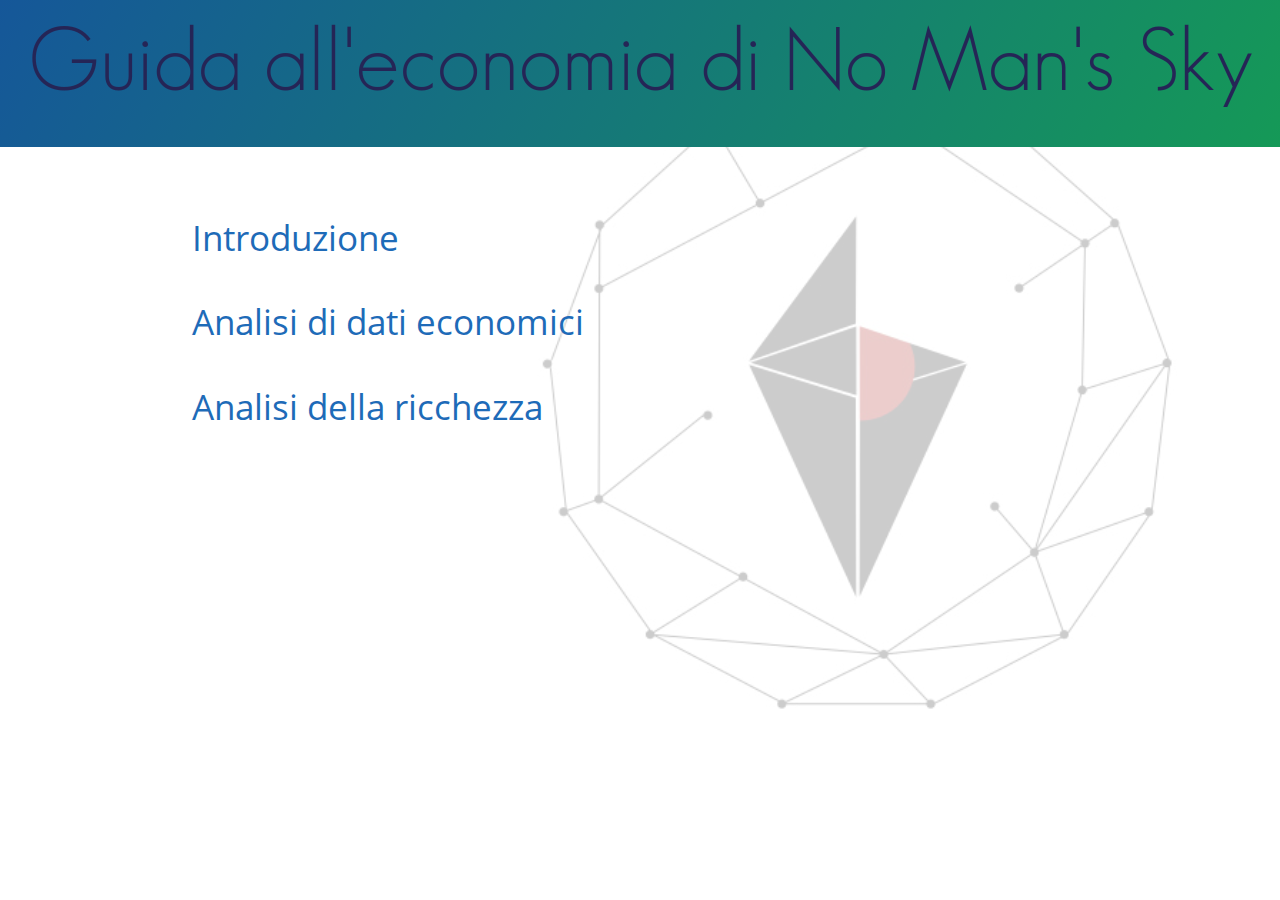
==== commit 3ad8b1e8: "reencoding" ====
--- a/index.html
+++ b/index.html
@@ -12,7 +12,7 @@
 
 
 
-<title>Economia di No Man’s Sky</title>
+<title></title>
 
 
 
@@ -29,7 +29,7 @@
 
 
 <section class="page-header">
-<h1 class="title toc-ignore project-name">Economia di No Man’s Sky</h1>
+<h1 class="title toc-ignore project-name"><a><img src="[data-uri]" alt="no-mans-sky-font" border="0" size="40"></a></h1>
 </section>
 
 
@@ -40,8 +40,8 @@
   font-size: 38px;
 }
 </style>
-<div id="guida-alleconomia" class="section level1">
-<h1><a href="Projects/EG.html"> Guida all’economia </a></h1>
+<div id="introduzione" class="section level1">
+<h1><a href="introduzione.html"> Introduzione </a></h1>
 </div>
 <div id="analisi-di-dati-economici" class="section level1">
 <h1><a href="Projects/EDA.html"> Analisi di dati economici </a></h1>
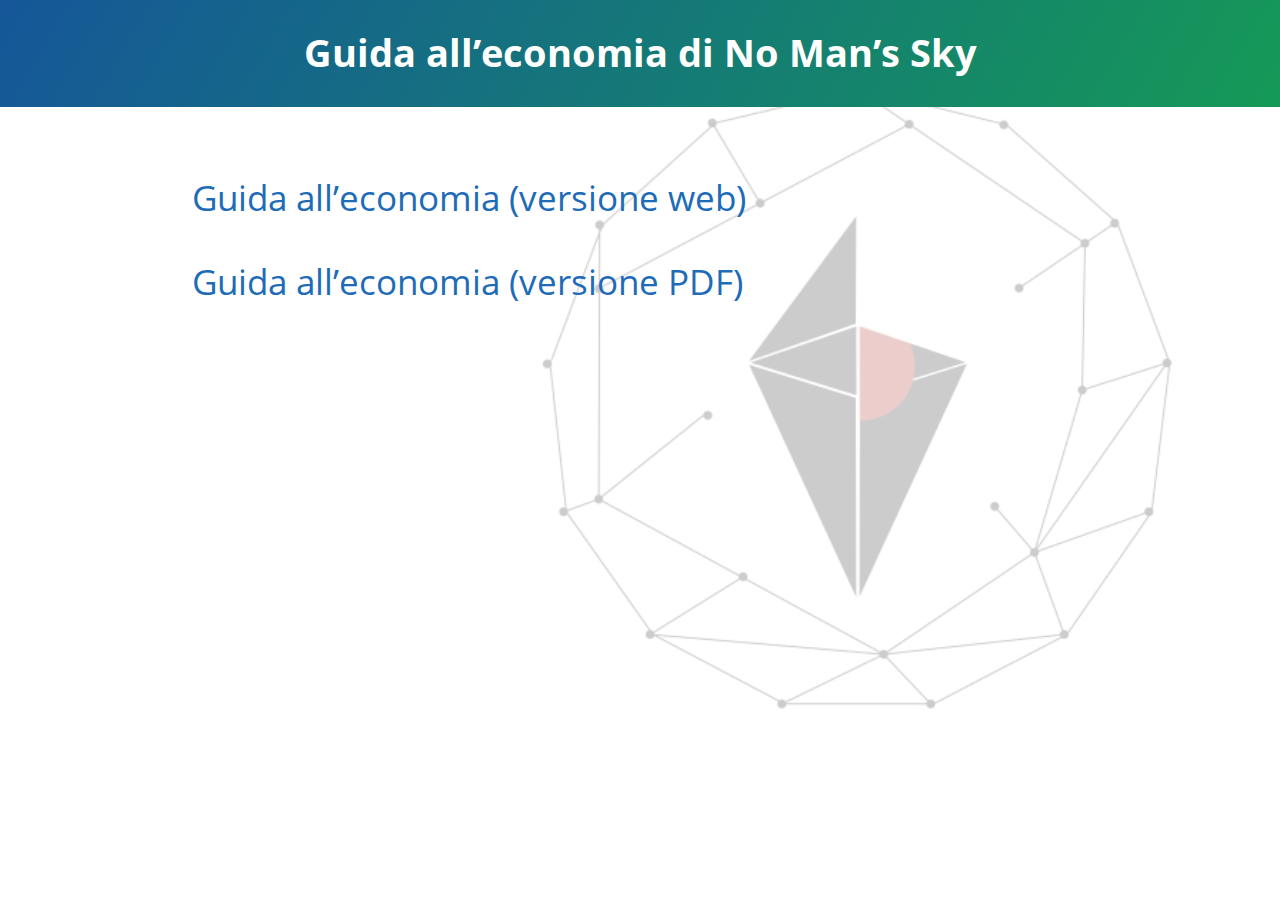
==== commit 92ca29d1: "added the f guide" ====
--- a/index.html
+++ b/index.html
@@ -12,7 +12,7 @@
 
 
 
-<title></title>
+<title>Guida all’economia di No Man’s Sky</title>
 
 
 
@@ -29,7 +29,7 @@
 
 
 <section class="page-header">
-<h1 class="title toc-ignore project-name"><a><img src="[data-uri]" alt="no-mans-sky-font" border="0" size="40"></a></h1>
+<h1 class="title toc-ignore project-name">Guida all’economia di No Man’s Sky</h1>
 </section>
 
 
@@ -40,14 +40,11 @@
   font-size: 38px;
 }
 </style>
-<div id="introduzione" class="section level1">
-<h1><a href="introduzione.html"> Introduzione </a></h1>
+<div id="guida-alleconomia-versione-web" class="section level1">
+<h1><a href="NMSECORmd.html"> Guida all’economia (versione web)</a></h1>
 </div>
-<div id="analisi-di-dati-economici" class="section level1">
-<h1><a href="Projects/EDA.html"> Analisi di dati economici </a></h1>
-</div>
-<div id="analisi-della-ricchezza" class="section level1">
-<h1><a href="Projects/Riccanza.html"> Analisi della ricchezza </a></h1>
+<div id="guida-alleconomia-versione-pdf" class="section level1">
+<h1><a href="PDF/NMS-ECO.pdf"> Guida all’economia (versione PDF)</a></h1>
 </div>
 </section>
 
